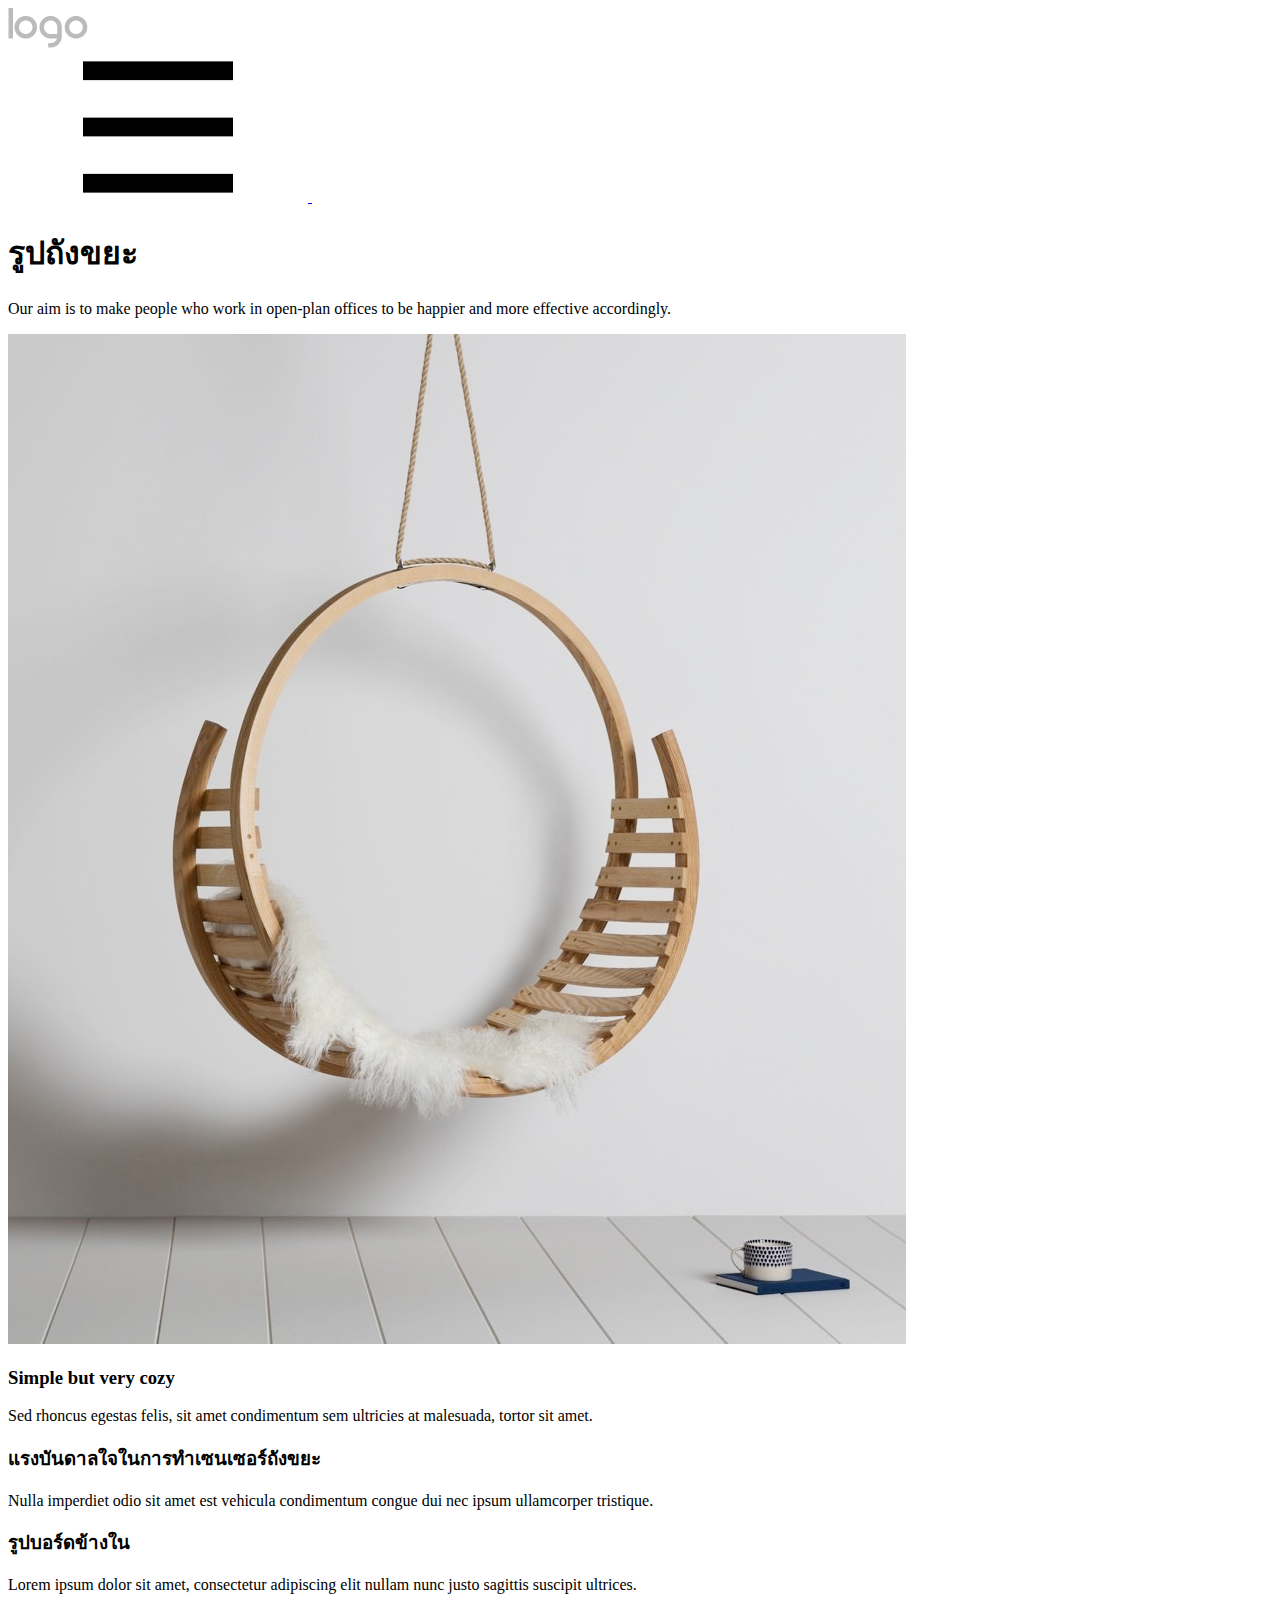
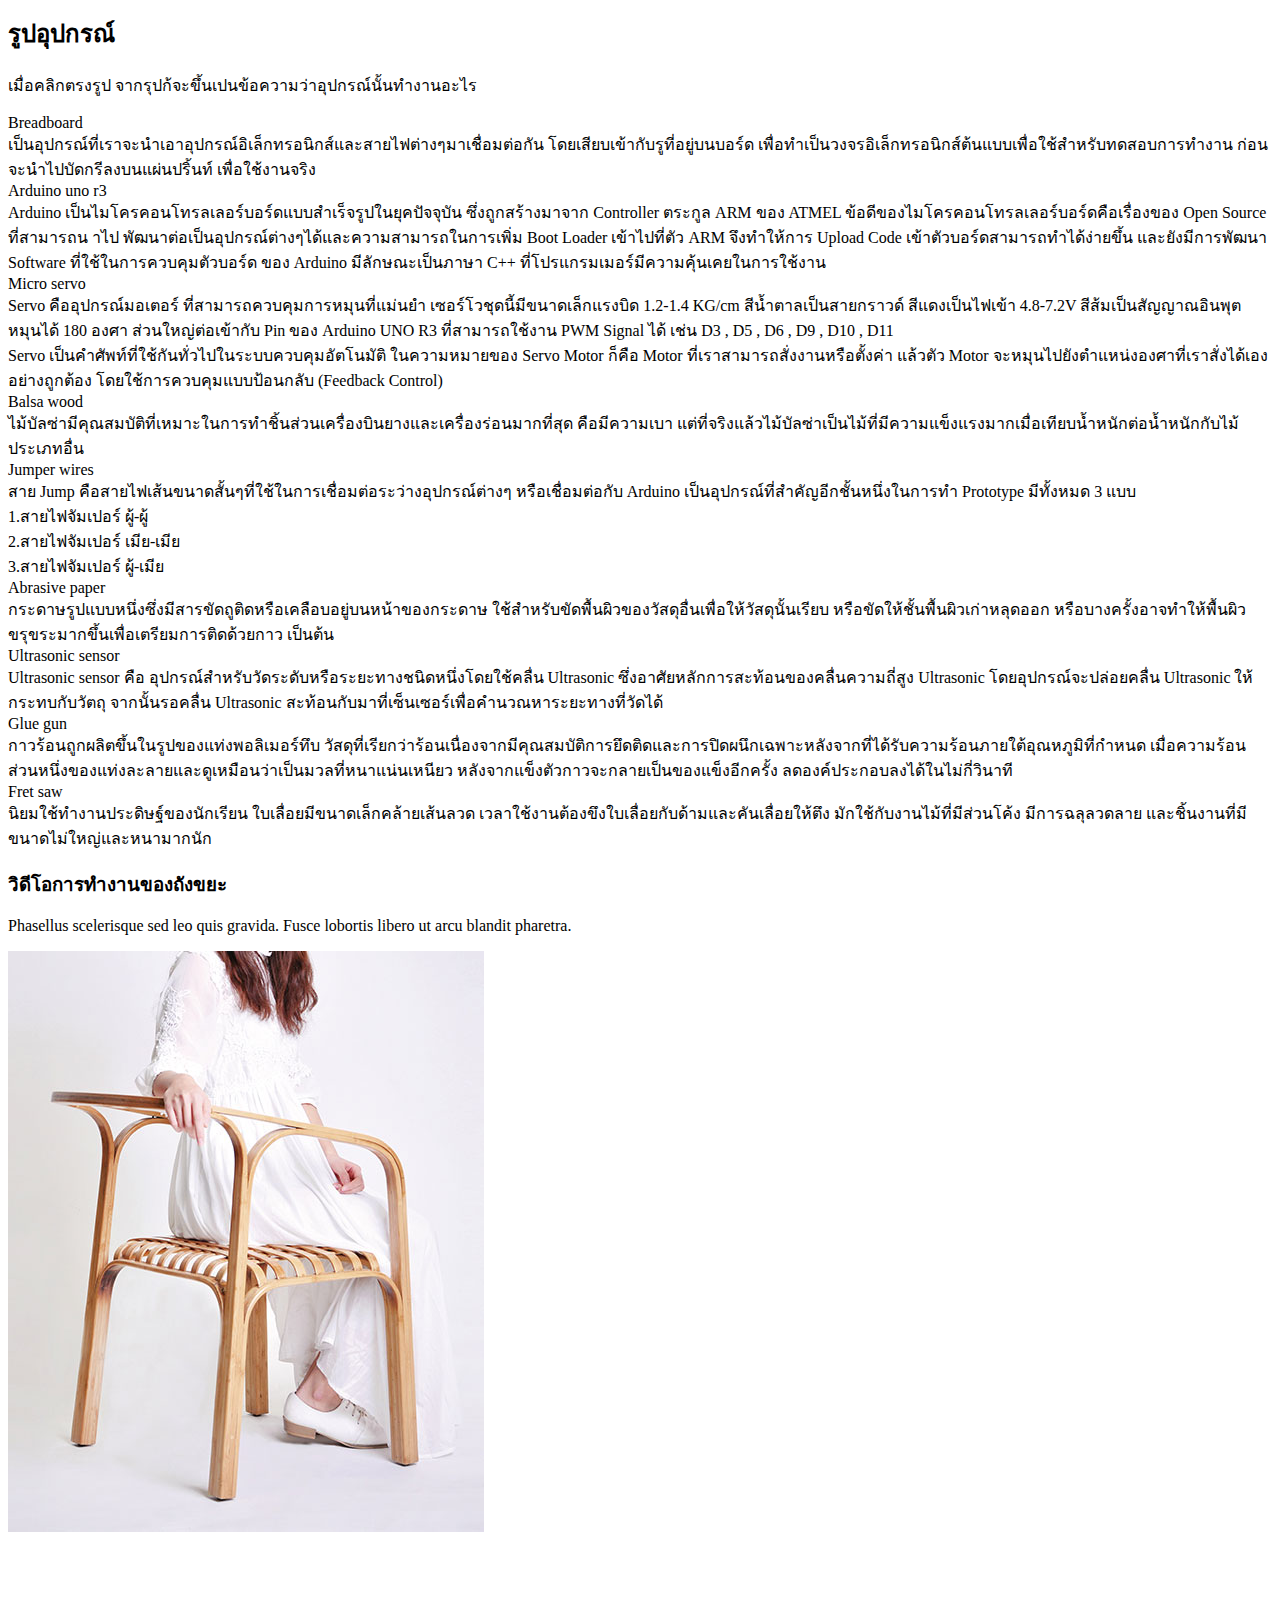
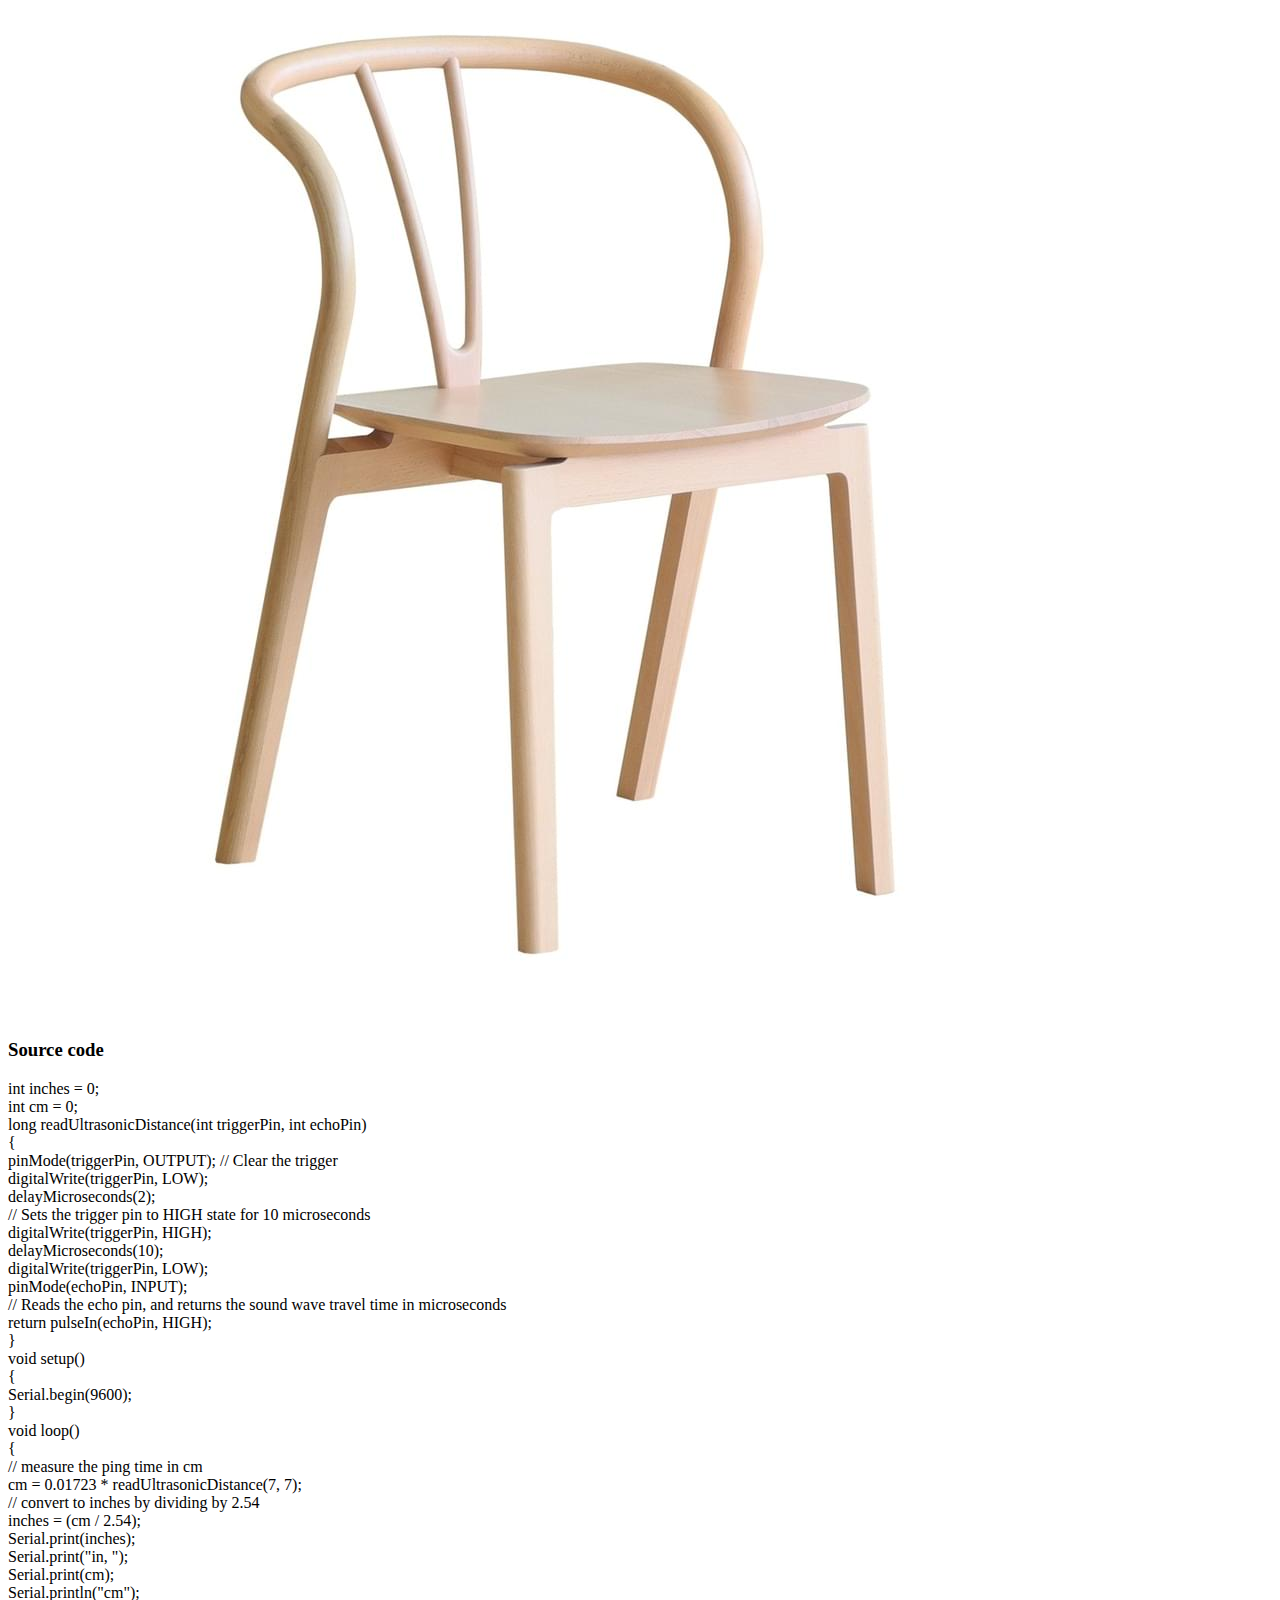
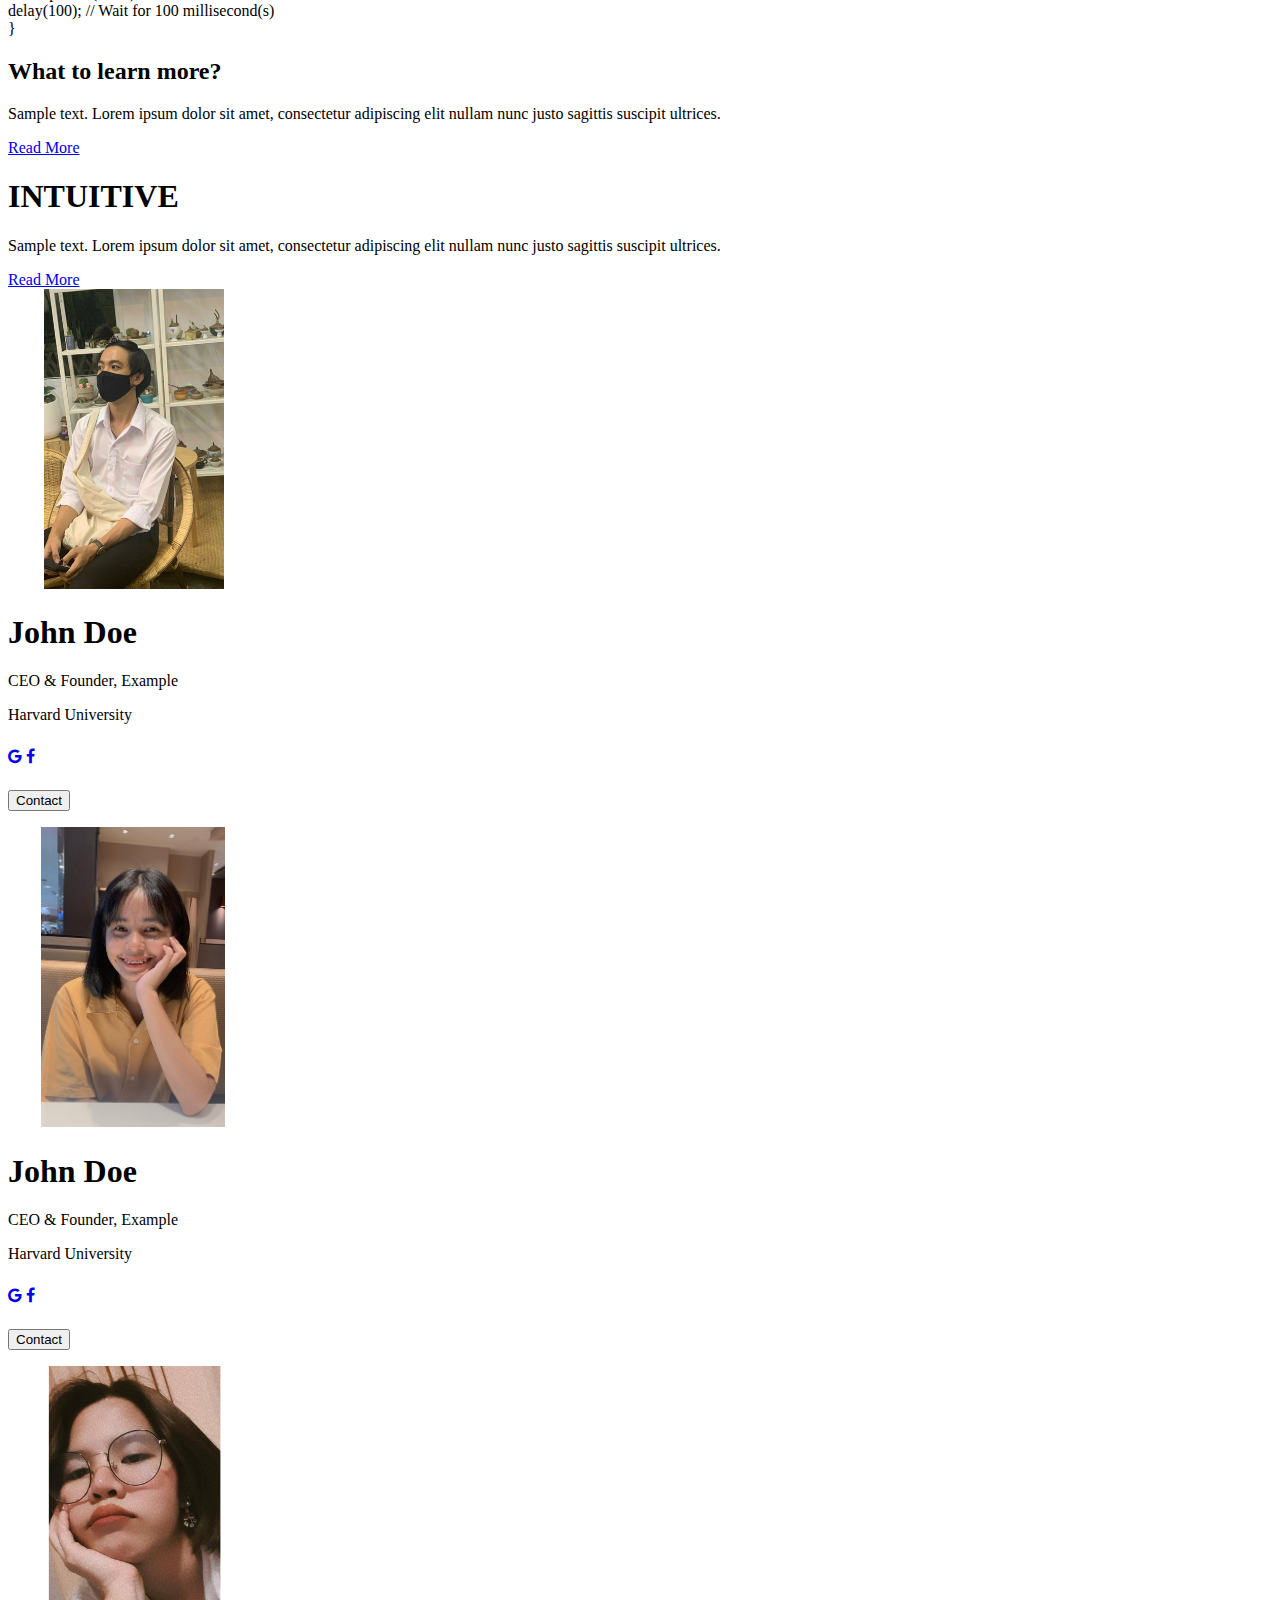
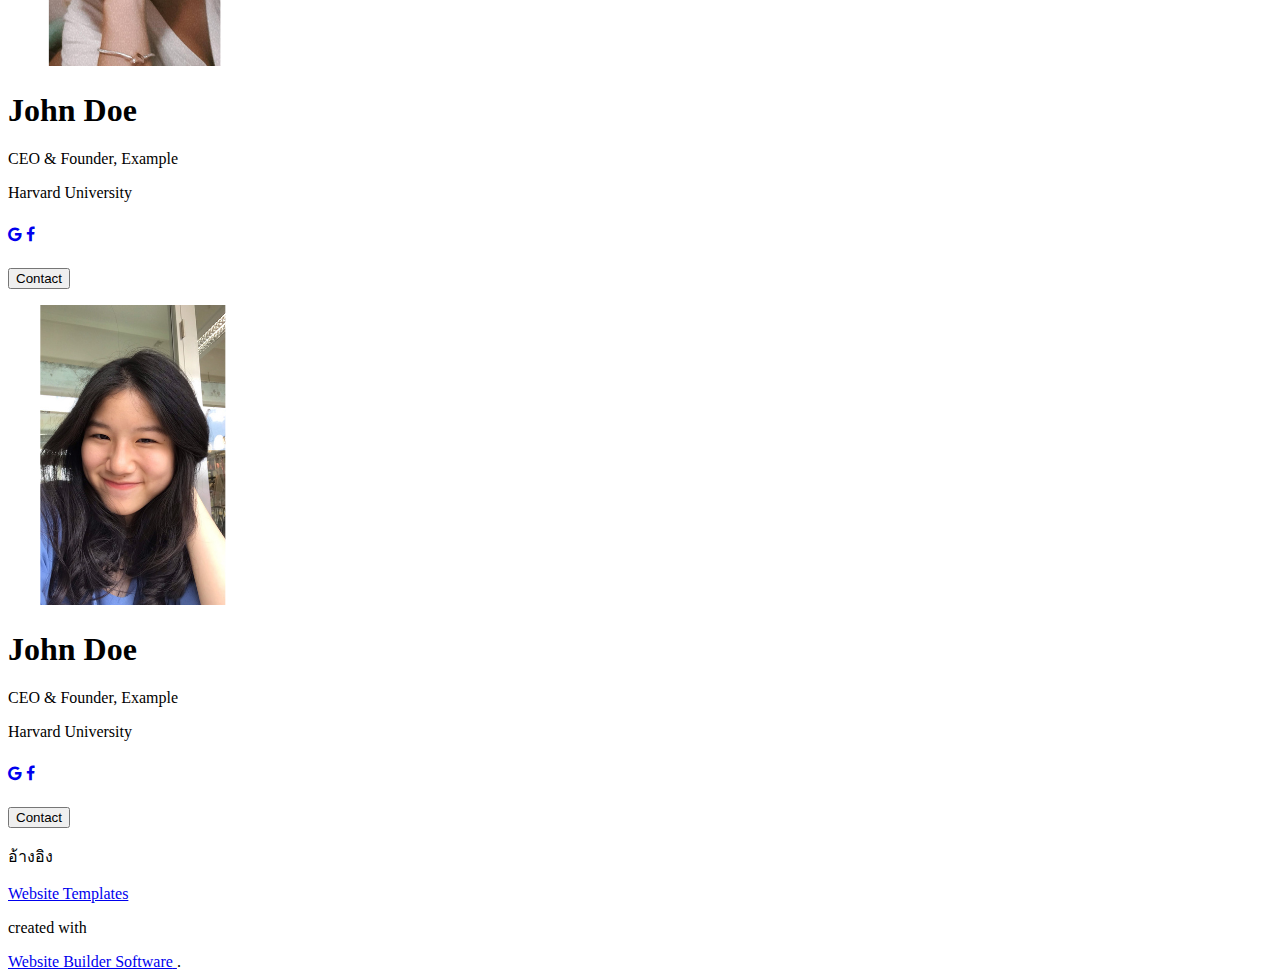
==== index.html @ b12b8761 "Add files via upload" ====
<!DOCTYPE html>
<html style="font-size: 16px;">
  <head>
    <meta name="viewport" content="width=device-width, initial-scale=1.0">
    <meta charset="utf-8">
    <meta name="keywords" content="Create a new concepts, Nature Collections, What to learn more?, INTUITIVE">
    <meta name="description" content="">
    <meta name="page_type" content="np-template-header-footer-from-plugin">
    <title>Home</title>
    <link rel="stylesheet" href="nicepage.css" media="screen">
<link rel="stylesheet" href="Home.css" media="screen">
    <meta name="generator" content="Nicepage 3.12.1, nicepage.com">
    <link id="u-theme-google-font" rel="stylesheet" href="https://fonts.googleapis.com/css?family=Roboto:100,100i,300,300i,400,400i,500,500i,700,700i,900,900i|Open+Sans:300,300i,400,400i,600,600i,700,700i,800,800i">
    <link id="u-page-google-font" rel="stylesheet" href="https://fonts.googleapis.com/css?family=Playfair+Display:400,400i,500,500i,600,600i,700,700i,800,800i,900,900i">
    <link rel="preconnect" href="https://fonts.gstatic.com">
    <link href="https://fonts.googleapis.com/css2?family=Itim&display=swap" rel="stylesheet">
    <link rel="stylesheet" href="https://cdnjs.cloudflare.com/ajax/libs/font-awesome/4.7.0/css/font-awesome.min.css">

  </head>
  <body class="u-body"><header class="u-clearfix u-header u-header" id="sec-471b"><div class="u-clearfix u-sheet u-valign-middle u-sheet-1">
        <a href="https://nicepage.com" class="u-image u-logo u-image-1">
          <img src="images/default-logo.png" class="u-logo-image u-logo-image-1">
        </a>
        <nav class="u-menu u-menu-dropdown u-offcanvas u-menu-1">
          <div class="menu-collapse" style="font-size: 1rem; letter-spacing: 0px;">
            <a class="u-button-style u-custom-left-right-menu-spacing u-custom-padding-bottom u-custom-top-bottom-menu-spacing u-nav-link u-text-active-palette-1-base u-text-hover-palette-2-base" href="#">
              <svg><use xmlns:xlink="http://www.w3.org/1999/xlink" xlink:href="#menu-hamburger"></use></svg>
              <svg version="1.1" xmlns="http://www.w3.org/2000/svg" xmlns:xlink="http://www.w3.org/1999/xlink"><defs><symbol id="menu-hamburger" viewBox="0 0 16 16" style="width: 16px; height: 16px;"><rect y="1" width="16" height="2"></rect><rect y="7" width="16" height="2"></rect><rect y="13" width="16" height="2"></rect>
</symbol>
</defs></svg>
            </a>
          </div>
          <div class="u-nav-container-collapse">
            <div class="u-black u-container-style u-inner-container-layout u-opacity u-opacity-95 u-sidenav">
              <div class="u-sidenav-overflow">
            </div>
            <div class="u-black u-menu-overlay u-opacity u-opacity-70"></div>
          </div>
        </nav>
      </div></header>
    <section class="u-clearfix u-image u-shading u-section-1" src="" id="carousel_7cb8">
      <div class="u-clearfix u-sheet u-sheet-1">
        <div class="u-align-left u-container-style u-expanded-width-xs u-group u-group-1">
          <div class="u-container-layout u-valign-middle-md u-valign-middle-sm u-container-layout-1">
            <h1 class="u-custom-font u-font-playfair-display u-text u-text-body-color u-title u-text-1">รูปถังขยะ</h1>
            <p class="u-large-text u-text u-text-black u-text-variant u-text-2">Our aim is to make people who work in open-plan offices to be happier and more effective accordingly. </p>
            <!--<a href="https://nicepage.com/c/table-website-templates" class="u-border-1 u-border-black u-btn u-button-style u-custom-color-1 u-btn-1">view collection</a>
            <a href="https://nicepage.com/k/university-website-templates" class="u-border-1 u-border-grey-dark-1 u-btn u-button-style u-btn-2">shop now</a>-->
          </div>
        </div>
      </div>
    </section>
    <section class="u-clearfix u-section-2" id="carousel_ff73">
      <div class="u-clearfix u-sheet u-sheet-1">
        <div class="u-clearfix u-expanded-width u-gutter-30 u-layout-wrap u-layout-wrap-1">
          <div class="u-gutter-0 u-layout">
            <div class="u-layout-row">
              <div class="u-size-40">
                <div class="u-layout-col">
                  <div class="u-container-style u-expand-resize u-layout-cell u-right-cell u-size-60 u-layout-cell-1">
                    <div class="u-container-layout">
                      <div class="u-custom-color-1 u-shape u-shape-rectangle u-shape-1"></div>
                      <img class="u-image u-image-1" src="images/7.jpg">
                      <div class="u-align-left u-container-style u-expanded-width-xs u-group u-white u-group-1">
                        <div class="u-container-layout u-valign-middle u-container-layout-2">
                          <h3 class="u-text u-text-1">Simple but very cozy</h3>
                          <p class="u-text u-text-2">Sed rhoncus egestas felis, sit amet condimentum sem ultricies at malesuada, tortor sit amet.</p>
                        </div>
                      </div>
                    </div>
                  </div>
                </div>
              </div>
              <div class="u-size-20">
                <div class="u-layout-col">
                  <div class="u-align-left u-container-style u-custom-color-1 u-layout-cell u-left-cell u-size-30 u-layout-cell-2">
                    <div class="u-container-layout u-valign-middle u-container-layout-3">
                      <h3 class="u-text u-text-3">แรงบันดาลใจในการทำเซนเซอร์ถังขยะ</h3>
                      <p class="u-text u-text-4">Nulla imperdiet odio sit amet est vehicula condimentum congue dui nec ipsum ullamcorper tristique.</p>
                    </div>
                  </div>
                  <div class="u-align-left u-container-style u-hidden-sm u-hidden-xs u-layout-cell u-left-cell u-size-30 u-layout-cell-3" src="">
                    <div class="u-container-layout u-container-layout-4"></div>
                  </div>
                </div>
              </div>
            </div>
          </div>
        </div>
      </div>
    </section>
    <section class="u-clearfix u-grey-5 u-section-3" id="carousel_7436">
      <div class="u-clearfix u-sheet u-sheet-1">
        <div class="u-clearfix u-expanded-width u-gutter-30 u-layout-wrap u-layout-wrap-1">
          <div class="u-layout">
            <div class="u-layout-row">
              <div class="u-container-style u-layout-cell u-left-cell u-size-15 u-size-30-md u-layout-cell-1">
                <div class="u-container-layout u-valign-middle u-container-layout-1">
                  <h3 class="u-text u-text-1">รูปบอร์ดข้างใน</h3>
                  <div class="u-border-6 u-border-custom-color-3 u-line u-line-horizontal u-line-1"></div>
                  <p class="u-text u-text-grey-75 u-text-2">Lorem ipsum dolor sit amet, consectetur adipiscing elit nullam nunc justo sagittis suscipit ultrices.</p>
                </div>
              </div>
              <div class="u-container-style u-image u-layout-cell u-size-15 u-size-30-md u-image-1">
                <div class="u-container-layout"></div>
              </div>
              <div class="u-container-style u-image u-layout-cell u-size-15 u-size-30-md u-image-2">
                <div class="u-container-layout"></div>
              </div>
              <div class="u-container-style u-image u-layout-cell u-right-cell u-size-15 u-size-30-md u-image-3">
                <div class="u-container-layout"></div>
              </div>
            </div>
          </div>
        </div>
      </div>
    </section>
    <section class="u-clearfix u-section-4" id="carousel_73ed">
      <div class="u-clearfix u-sheet u-sheet-1">
        <div class="u-align-center u-container-style u-expanded-width-sm u-expanded-width-xs u-group u-group-1">
          <div class="u-container-layout u-valign-middle u-container-layout-1">
            <h2 class="u-text u-text-palette-1-base u-text-1">รูปอุปกรณ์</h2>
            <p class="u-text u-text-2">เมื่อคลิกตรงรูป จากรุปก้จะขึ้นเปนข้อความว่าอุปกรณ์นั้นทำงานอะไร</p>
          </div>
        </div>
        <div class="u-clearfix u-expanded-width u-gutter-0 u-layout-wrap u-layout-wrap-1">
          <div class="u-gutter-0 u-layout">
            <div class="u-layout-col">
              <div class="u-size-30">
                <div class="u-layout-row">
                  <div class="u-container-style u-image u-layout-cell u-left-cell u-size-20 u-image-1">
                    <div class="u-container-layout"></div>
                    <div class="overlay">
                      <div class="text">Breadboard</div>
                      <div class="text2">เป็นอุปกรณ์ที่เราจะนำเอาอุปกรณ์อิเล็กทรอนิกส์และสายไฟต่างๆมาเชื่อมต่อกัน โดยเสียบเข้ากับรูที่อยู่บนบอร์ด เพื่อทำเป็นวงจรอิเล็กทรอนิกส์ต้นแบบเพื่อใช้สำหรับทดสอบการทำงาน ก่อนจะนำไปบัดกรีลงบนแผ่นปริ้นท์ เพื่อใช้งานจริง</div>
                      </div>
                  </div>
                  <div class="u-container-style u-image u-layout-cell u-size-20 u-image-2">
                    <div class="u-container-layout"></div>
                    <div class="overlay">
                      <div class="text">Arduino uno r3</div>
                      <div class="text2">Arduino เป็นไมโครคอนโทรลเลอร์บอร์ดแบบสำเร็จรูปในยุคปัจจุบัน ซึ่งถูกสร้างมาจาก Controller ตระกูล ARM ของ ATMEL ข้อดีของไมโครคอนโทรลเลอร์บอร์ดคือเรื่องของ Open Source ที่สามารถน าไป
                        พัฒนาต่อเป็นอุปกรณ์ต่างๆได้และความสามารถในการเพิ่ม Boot Loader เข้าไปที่ตัว ARM จึงทำให้การ
                        Upload Code เข้าตัวบอร์ดสามารถทำได้ง่ายขึ้น และยังมีการพัฒนา Software ที่ใช้ในการควบคุมตัวบอร์ด
                        ของ Arduino มีลักษณะเป็นภาษา C++ ที่โปรแกรมเมอร์มีความคุ้นเคยในการใช้งาน</div>
                      </div>
                  </div>
                  <div class="u-container-style u-image u-layout-cell u-right-cell u-size-20 u-image-3">
                    <div class="u-container-layout"></div>
                    <div class="overlay">
                      <div class="text">Micro servo</div>
                      <div class="text2">Servo คืออุปกรณ์มอเตอร์ ที่สามารถควบคุมการหมุนที่แม่นยำ เซอร์โวชุดนี้มีขนาดเล็กแรงบิด 1.2-1.4 KG/cm สีน้ำตาลเป็นสายกราวด์ สีแดงเป็นไฟเข้า 4.8-7.2V สีส้มเป็นสัญญาณอินพุต หมุนได้ 180 องศา ส่วนใหญ่ต่อเข้ากับ Pin ของ Arduino UNO R3 ที่สามารถใช้งาน PWM Signal ได้ เช่น D3 , D5 , D6 , D9 , D10 , D11
                      <br>  Servo เป็นคำศัพท์ที่ใช้กันทั่วไปในระบบควบคุมอัตโนมัติ ในความหมายของ Servo Motor ก็คือ Motor ที่เราสามารถสั่งงานหรือตั้งค่า แล้วตัว Motor จะหมุนไปยังตำแหน่งองศาที่เราสั่งได้เองอย่างถูกต้อง โดยใช้การควบคุมแบบป้อนกลับ (Feedback Control)</div>
                      </div>
                  </div>
                  <div class="u-container-style u-image u-layout-cell u-right-cell u-size-20 u-image-7">
                    <div class="u-container-layout"></div>
                    <div class="overlay">
                      <div class="text">Balsa wood</div>
                      <div class="text2">ไม้บัลซ่ามีคุณสมบัติที่เหมาะในการทำชิ้นส่วนเครื่องบินยางและเครื่องร่อนมากที่สุด คือมีความเบา แต่ที่จริงแล้วไม้บัลซ่าเป็นไม้ที่มีความแข็งแรงมากเมื่อเทียบน้ำหนักต่อน้ำหนักกับไม้ประเภทอื่น </div>
                      </div>
                  </div>
                  <div class="u-container-style u-image u-layout-cell u-right-cell u-size-20 u-image-8">
                    <div class="u-container-layout"></div>
                    <div class="overlay">
                      <div class="text">Jumper wires</div>
                      <div class="text2">สาย Jump คือสายไฟเส้นขนาดสั้นๆที่ใช้ในการเชื่อมต่อระว่างอุปกรณ์ต่างๆ หรือเชื่อมต่อกับ Arduino เป็นอุปกรณ์ที่สำคัญอีกชั้นหนึ่งในการทำ Prototype 
                        มีทั้งหมด 3 แบบ<br>
                        1.สายไฟจัมเปอร์ ผู้-ผู้<br>
                        2.สายไฟจัมเปอร์ เมีย-เมีย<br>
                        3.สายไฟจัมเปอร์ ผู้-เมีย
                      </div>
                      </div>
                  </div>
                  <div class="u-container-style u-image u-layout-cell u-right-cell u-size-20 u-image-9">
                    <div class="u-container-layout"></div>
                    <div class="overlay">
                      <div class="text">Abrasive paper</div>
                      <div class="text2">กระดาษรูปแบบหนึ่งซึ่งมีสารขัดถูติดหรือเคลือบอยู่บนหน้าของกระดาษ ใช้สำหรับขัดพื้นผิวของวัสดุอื่นเพื่อให้วัสดุนั้นเรียบ หรือขัดให้ชั้นพื้นผิวเก่าหลุดออก หรือบางครั้งอาจทำให้พื้นผิวขรุขระมากขึ้นเพื่อเตรียมการติดด้วยกาว เป็นต้น</div>
                      </div>
                  </div>
                </div>
              </div>
              <div class="u-size-30">
                <div class="u-layout-row">
                  <div class="u-container-style u-image u-layout-cell u-left-cell u-size-20 u-image-4">
                    <div class="u-container-layout"></div>
                    <div class="overlay">
                      <div class="text">Ultrasonic sensor</div>
                      <div class="text2">Ultrasonic sensor คือ อุปกรณ์สำหรับวัดระดับหรือระยะทางชนิดหนึ่งโดยใช้คลื่น Ultrasonic ซึ่งอาศัยหลักการสะท้อนของคลื่นความถี่สูง Ultrasonic โดยอุปกรณ์จะปล่อยคลื่น Ultrasonic ให้กระทบกับวัตถุ จากนั้นรอคลื่น Ultrasonic สะท้อนกับมาที่เซ็นเซอร์เพื่อคำนวณหาระยะทางที่วัดได้</div>
                      </div>
                  </div>
                  <div class="u-container-style u-image u-layout-cell u-size-20 u-image-5">
                    <div class="u-container-layout"></div>
                    <div class="overlay">
                      <div class="text">Glue gun</div>
                      <div class="text2">กาวร้อนถูกผลิตขึ้นในรูปของแท่งพอลิเมอร์ทึบ วัสดุที่เรียกว่าร้อนเนื่องจากมีคุณสมบัติการยึดติดและการปิดผนึกเฉพาะหลังจากที่ได้รับความร้อนภายใต้อุณหภูมิที่กำหนด เมื่อความร้อนส่วนหนึ่งของแท่งละลายและดูเหมือนว่าเป็นมวลที่หนาแน่นเหนียว หลังจากแข็งตัวกาวจะกลายเป็นของแข็งอีกครั้ง ลดองค์ประกอบลงได้ในไม่กี่วินาที</div>
                      </div>
                  </div>
                  <div class="u-container-style u-image u-layout-cell u-right-cell u-size-20 u-image-6">
                    <div class="u-container-layout"></div>
                    <div class="overlay">
                      <div class="text">Fret saw</div>
                      <div class="text2">นิยมใช้ทำงานประดิษฐ์ของนักเรียน ใบเลื่อยมีขนาดเล็กคล้ายเส้นลวด เวลาใช้งานต้องขึงใบเลื่อยกับด้ามและคันเลื่อยให้ตึง มักใช้กับงานไม้ที่มีส่วนโค้ง มีการฉลุลวดลาย และชิ้นงานที่มีขนาดไม่ใหญ่และหนามากนัก</div>
                      </div>
                  </div>
                </div>
              </div>
            </div>
          </div>
        </div>
      </div>
    </section>
    <section class="u-clearfix u-section-5" id="carousel_6e26">
      <div class="u-clearfix u-sheet u-sheet-1">
        <div class="u-clearfix u-expanded-width u-layout-wrap u-layout-wrap-1">
          <div class="u-gutter-0 u-layout">
            <div class="u-layout-row">
              <div class="u-align-left u-container-style u-layout-cell u-right-cell u-size-23 u-layout-cell-1">
                <div class="u-container-layout u-valign-middle-lg u-valign-middle-md u-valign-middle-xl u-valign-top-sm u-valign-top-xs u-container-layout-1">
                  <h3 class="u-text u-text-1">วิดีโอการทำงานของถังขยะ</h3>
                  <p class="u-text u-text-2">Phasellus scelerisque sed leo quis gravida. Fusce lobortis libero ut arcu blandit pharetra.</p>
                </div>
              </div>
              <div class="u-container-style u-layout-cell u-left-cell u-size-37 u-layout-cell-2">
                <div class="u-container-layout">
                  <div class="u-custom-color-1 u-shape u-shape-rectangle u-shape-1"></div>
                  <img src="images/r079d113.jpg" alt="" class="u-align-left u-image u-image-default u-image-1">
                  <img src="images/1008157_1.jpg" alt="" class="u-align-left u-image u-image-default u-image-2">
                </div>
              </div>
            </div>
          </div>
        </div>
      </div>
    </section>
    <section class="u-border-no-bottom u-border-no-left u-border-no-right u-border-no-top u-clearfix u-custom-color-2 u-section-8" id="carousel_06be">
      <div class="u-clearfix u-sheet u-sheet-1">
        <div class="u-clearfix u-expanded-width u-gutter-30 u-layout-wrap u-layout-wrap-1">
          <div class="u-gutter-0 u-layout">
            <div class="u-layout-row">
              <div class="u-size-30 u-size-60-md">
                <div class="u-layout-col">
                  <div class="u-size-30">
                    <div class="u-layout-row">
                      <div class="u-container-style u-layout-cell u-left-cell u-size-30 u-layout-cell-1">
                        <div class="u-container-layout u-valign-middle u-container-layout-1">
                          <h3 class="u-text u-text-1">Source code</h3>
                          <div class="u-border-6 u-border-palette-1-base u-line u-line-horizontal u-line-1"></div>
                          <div class="myBox">
                            int inches = 0;<br>
                            int cm = 0;<br>
                            long readUltrasonicDistance(int triggerPin, int echoPin)<br>
                            {<br>
                              pinMode(triggerPin, OUTPUT);  // Clear the trigger<br>
                              digitalWrite(triggerPin, LOW);<br>
                              delayMicroseconds(2);<br>
                              // Sets the trigger pin to HIGH state for 10 microseconds<br>
                              digitalWrite(triggerPin, HIGH);<br>
                              delayMicroseconds(10);<br>
                              digitalWrite(triggerPin, LOW);<br>
                              pinMode(echoPin, INPUT);<br>
                              // Reads the echo pin, and returns the sound wave travel time in microseconds<br>
                              return pulseIn(echoPin, HIGH);<br>
                            }<br>

                            void setup()<br>
                            {<br>
                              Serial.begin(9600);<br>

                            }<br>

                            void loop()<br>
                            {<br>
                              // measure the ping time in cm<br>
                              cm = 0.01723 * readUltrasonicDistance(7, 7);<br>
                              // convert to inches by dividing by 2.54<br>
                              inches = (cm / 2.54);<br>
                              Serial.print(inches);<br>
                              Serial.print("in, ");<br>
                              Serial.print(cm);<br>
                              Serial.println("cm");<br>
                              delay(100); // Wait for 100 millisecond(s)<br>
                            }<br>
                          </div>
                        </div>
                      </div>
                      <!-- <div class="u-container-style u-image u-layout-cell u-size-30 u-image-1">
                        <div class="u-container-layout"></div>
                      </div> -->
                    </div>
                  </div>
                  <!-- <div class="u-size-30">
                    <div class="u-layout-row">
                      <div class="u-container-style u-image u-layout-cell u-left-cell u-size-30 u-image-2">
                        <div class="u-container-layout"></div>
                      </div>
                      <div class="u-container-style u-image u-layout-cell u-size-30 u-image-3">
                        <div class="u-container-layout"></div>
                      </div>
                    </div>
                  </div> -->
                </div>
              </div>
              <div class="u-size-30 u-size-60-md">
                <div class="u-layout-col">
                  <div class="u-container-style u-image  u-size-60 u-image-4">
                    <div class="u-container-layout"></div>
                  </div>
                </div>
              </div>
            </div>
          </div>
        </div>
      </div>
    </section>
    <section class="u-black u-clearfix u-section-9" id="carousel_b5cb">
      <div class="u-clearfix u-sheet u-sheet-1">
        <div class="u-align-center u-container-style u-group u-group-1">
          <div class="u-container-layout u-valign-middle u-container-layout-1">
            <h2 class="u-text u-text-1">What to learn more?</h2>
            <p class="u-text u-text-2">Sample text. Lorem ipsum dolor sit amet, consectetur adipiscing elit nullam nunc justo sagittis suscipit ultrices.</p>
            <a href="https://nicepage.com/css-templates" class="u-btn u-button-style u-btn-1">Read More</a>
          </div>
        </div>
      </div>
    </section>
    <section class="u-align-center u-clearfix u-image u-shading u-section-10" src="" data-image-width="256" data-image-height="256" id="sec-abc3">
      <div class="u-clearfix u-sheet u-valign-middle u-sheet-1">
        <h1 class="u-text u-title u-text-1">INTUITIVE</h1>
        <p class="u-large-text u-text u-text-variant u-text-2">Sample text. Lorem ipsum dolor sit amet, consectetur adipiscing elit nullam nunc justo sagittis suscipit ultrices.</p>
        <a href="#" class="u-btn u-button-style u-palette-2-base u-btn-1">Read More</a>
      </div>
    </section>
    <section class="u-clearfix u-section-11" id="sec-29c1">
      <div class="u-clearfix u-sheet u-sheet-1">
        <div class="u-clearfix u-expanded-width u-layout-wrap u-layout-wrap-1">
          <div class="u-layout">
            <div class="u-layout-row">
              <!-- <div class="u-container-style u-image u-layout-cell u-size-30 u-image-1" data-image-width="400" data-image-height="265">
                <div class="u-container-layout u-container-layout-1"></div>
              </div> -->
              <div class="card">
                <img src="images/phu.png" alt="John" style="width:250px; height: 300px;">
                <h1>John Doe</h1>
                <p class="title">CEO & Founder, Example</p>
                <p>Harvard University</p>
                <div style="margin: 24px 0;">
                  <a href="#"><i class="fa fa-google"></i></a> 
                  <a href="#"><i class="fa fa-facebook"></i></a> 
                </div>
                <p><button>Contact</button></p>
              </div>
              <div class="card">
                <img src="images/pang.png" alt="John" style="width:250px; height: 300px;">
                <h1>John Doe</h1>
                <p class="title">CEO & Founder, Example</p>
                <p>Harvard University</p>
                <div style="margin: 24px 0;">
                  <a href="#"><i class="fa fa-google"></i></a> 
                  <a href="#"><i class="fa fa-facebook"></i></a> 
                </div>
                <p><button>Contact</button></p>
              </div>
              <div class="card">
                <img src="images/preaw.png" alt="John" style="width:250px; height: 300px;">
                <h1>John Doe</h1>
                <p class="title">CEO & Founder, Example</p>
                <p>Harvard University</p>
                <div style="margin: 24px 0;">
                  <a href="#"><i class="fa fa-google"></i></a> 
                  <a href="#"><i class="fa fa-facebook"></i></a> 
                </div>
                <p><button>Contact</button></p>
              </div>
              <div class="card">
                <img src="images/tax.png" alt="John" style="width:250px; height: 300px;">
                <h1>John Doe</h1>
                <p class="title">CEO & Founder, Example</p>
                <p>Harvard University</p>
                <div style="margin: 24px 0;">
                  <a href="#"><i class="fa fa fa-google"></i></a> 
                  <a href="#"><i class="fa fa-facebook"></i></a> 
                </div>
                <p><button>Contact</button></p>
              </div>
              <!-- <div class="u-align-center u-container-style u-layout-cell u-size-30 u-layout-cell-2">
                <div class="u-container-layout u-valign-middle u-container-layout-2">
                  <h2 class="u-text u-text-default u-text-1">สมาชิกกลุ่ม</h2>
                  <p class="u-text u-text-default u-text-2">Sample text. Click to select the text box. Click again or double click to start editing the text.</p>
                </div>
              </div> -->
            </div>
          </div>
        </div>
      </div>
    </section>
    
    
    <footer class="u-align-center u-clearfix u-footer u-grey-80 u-footer" id="sec-8296"><div class="u-clearfix u-sheet u-sheet-1">
        <p class="u-small-text u-text u-text-variant u-text-1">อ้างอิง</p>
      </div></footer>
    <section class="u-backlink u-clearfix u-grey-80">
      <a class="u-link" href="https://nicepage.com/website-templates" target="_blank">
        <span>Website Templates</span>
      </a>
      <p class="u-text">
        <span>created with</span>
      </p>
      <a class="u-link" href="https://nicepage.com/" target="_blank">
        <span>Website Builder Software</span>
      </a>. 
    </section>
  </body>
</html>
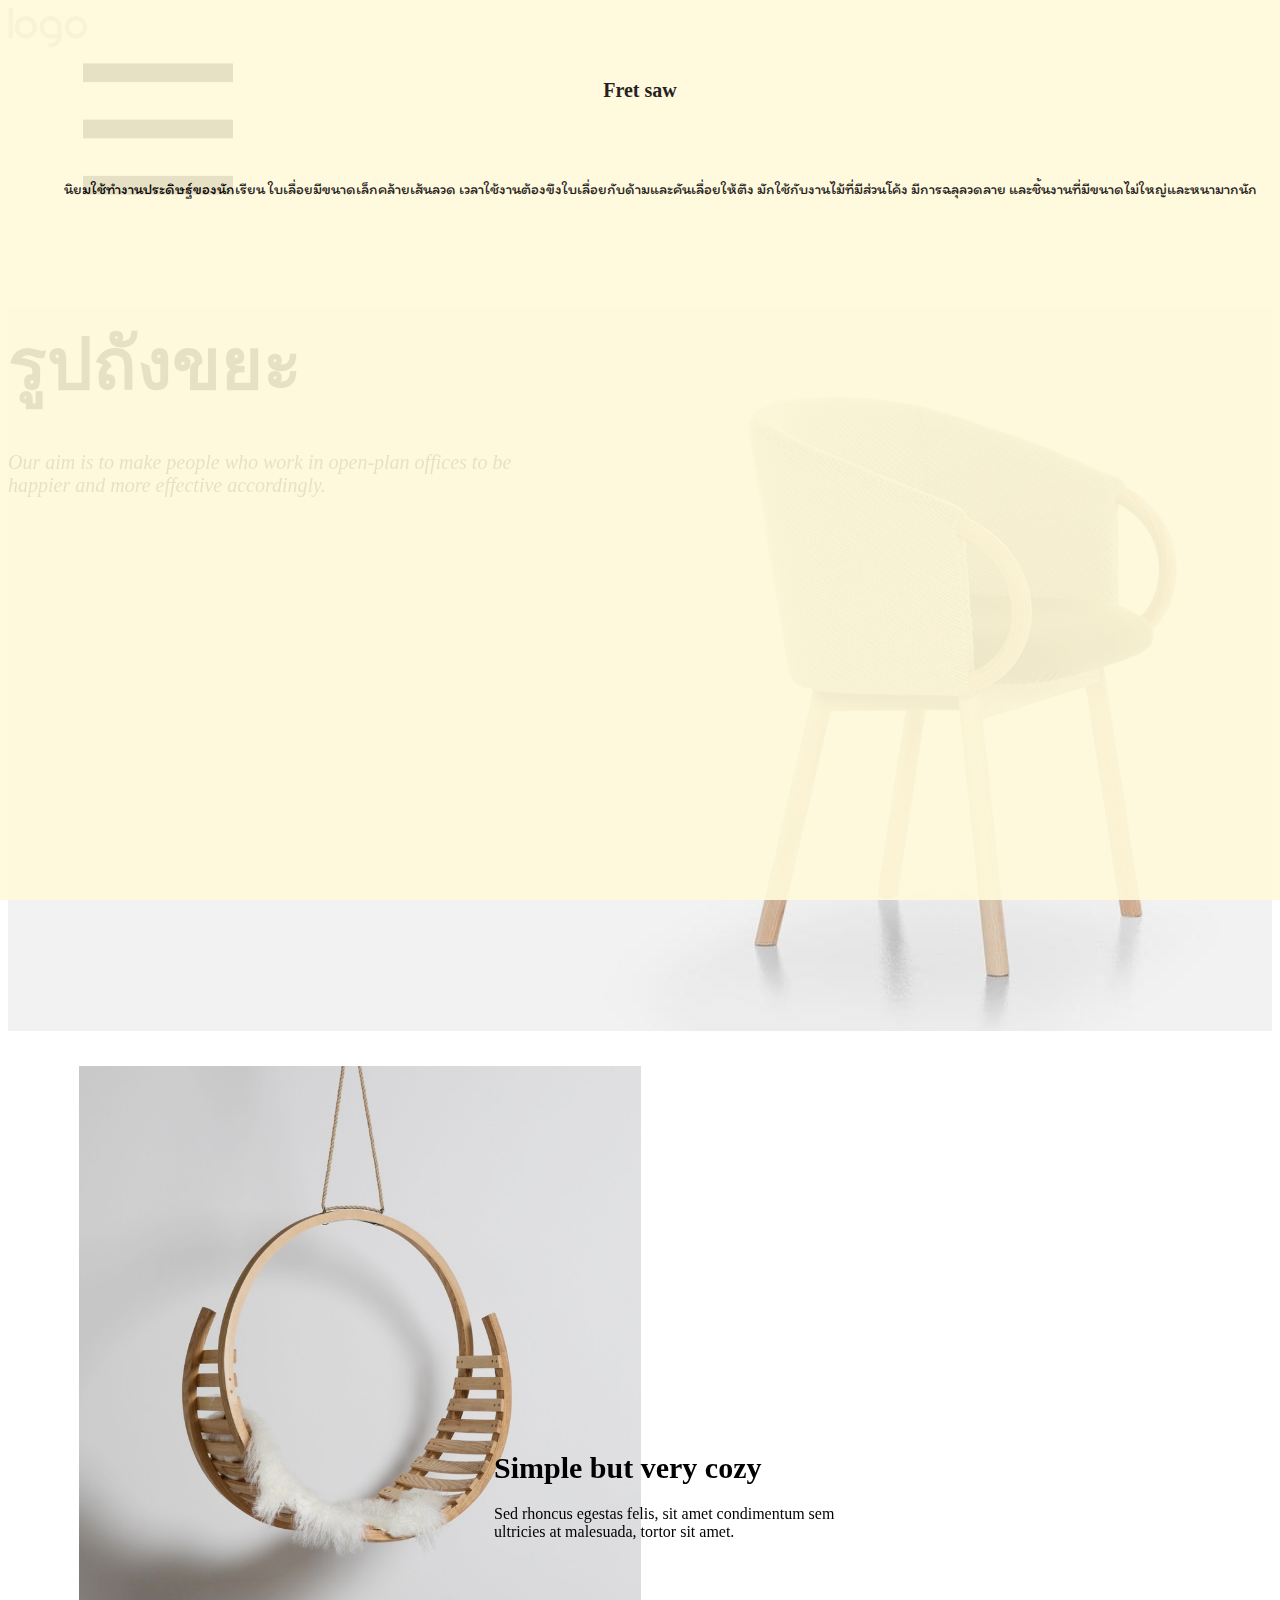
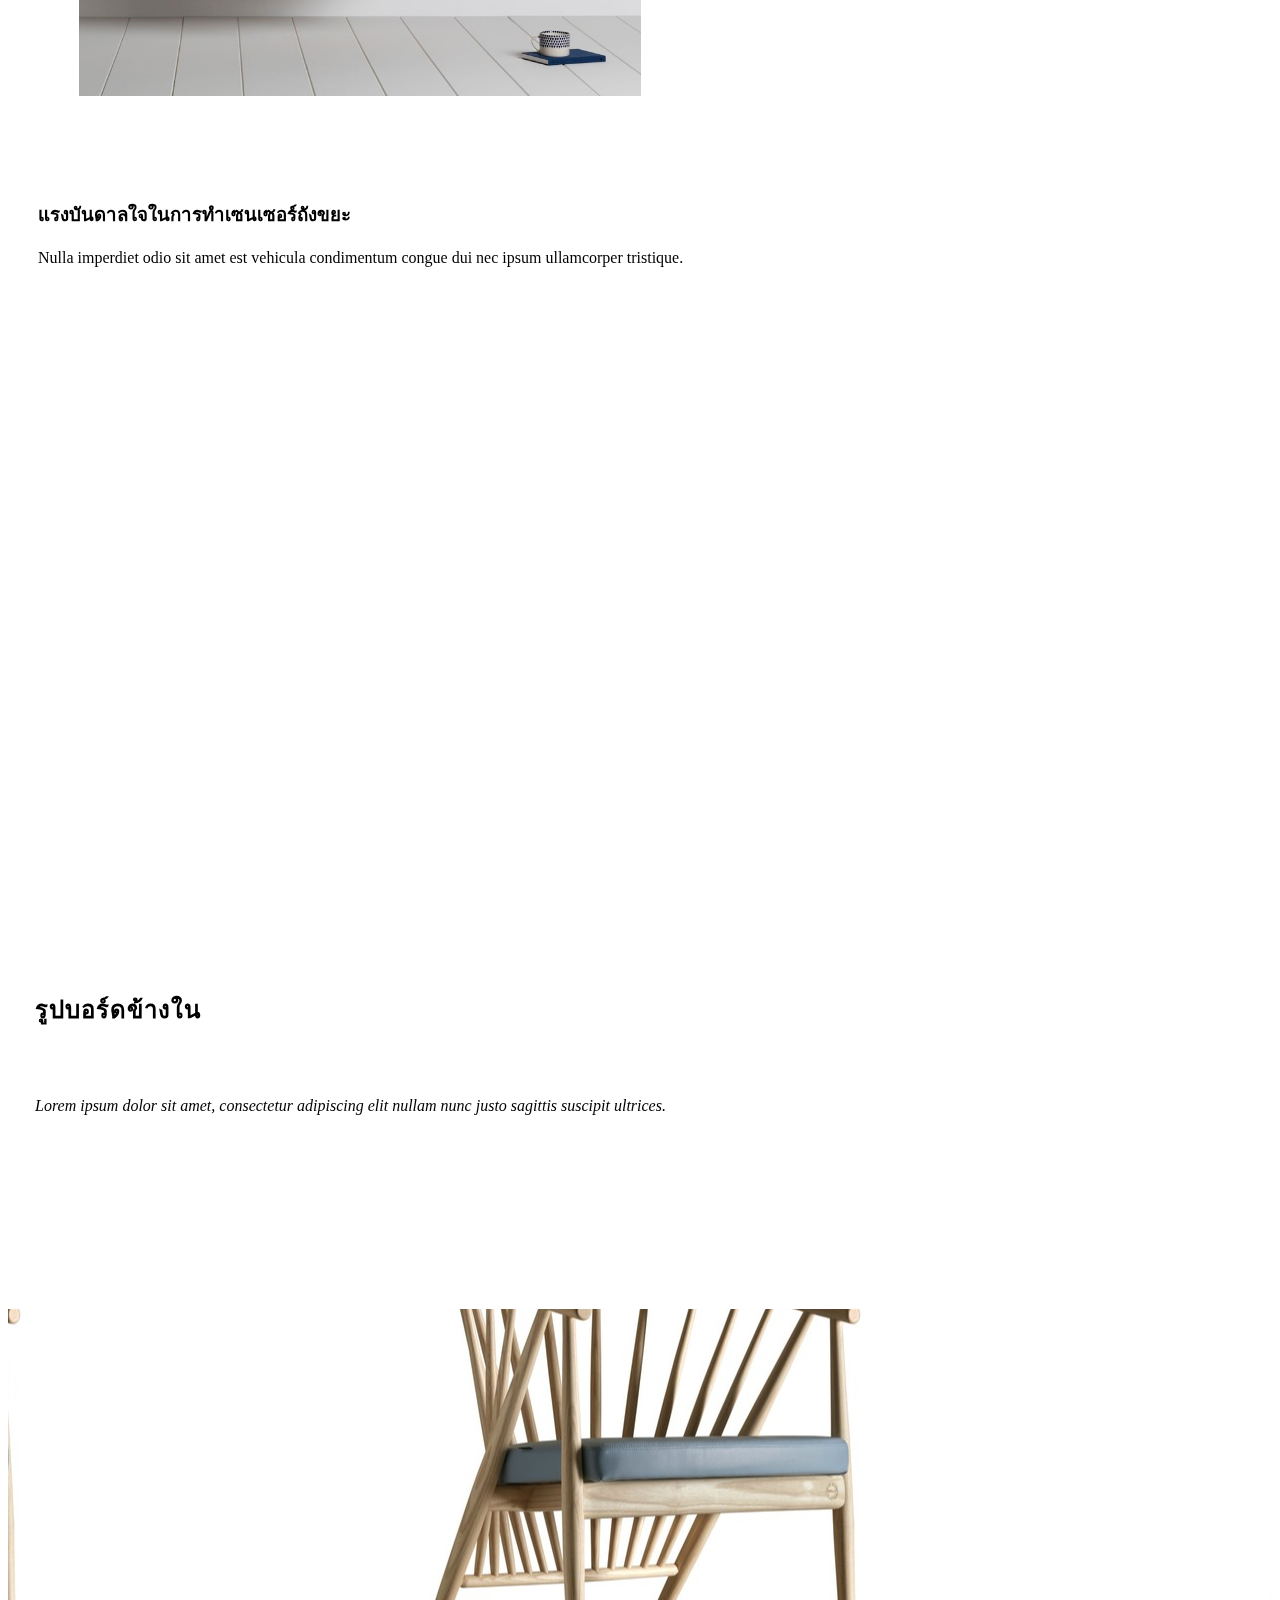
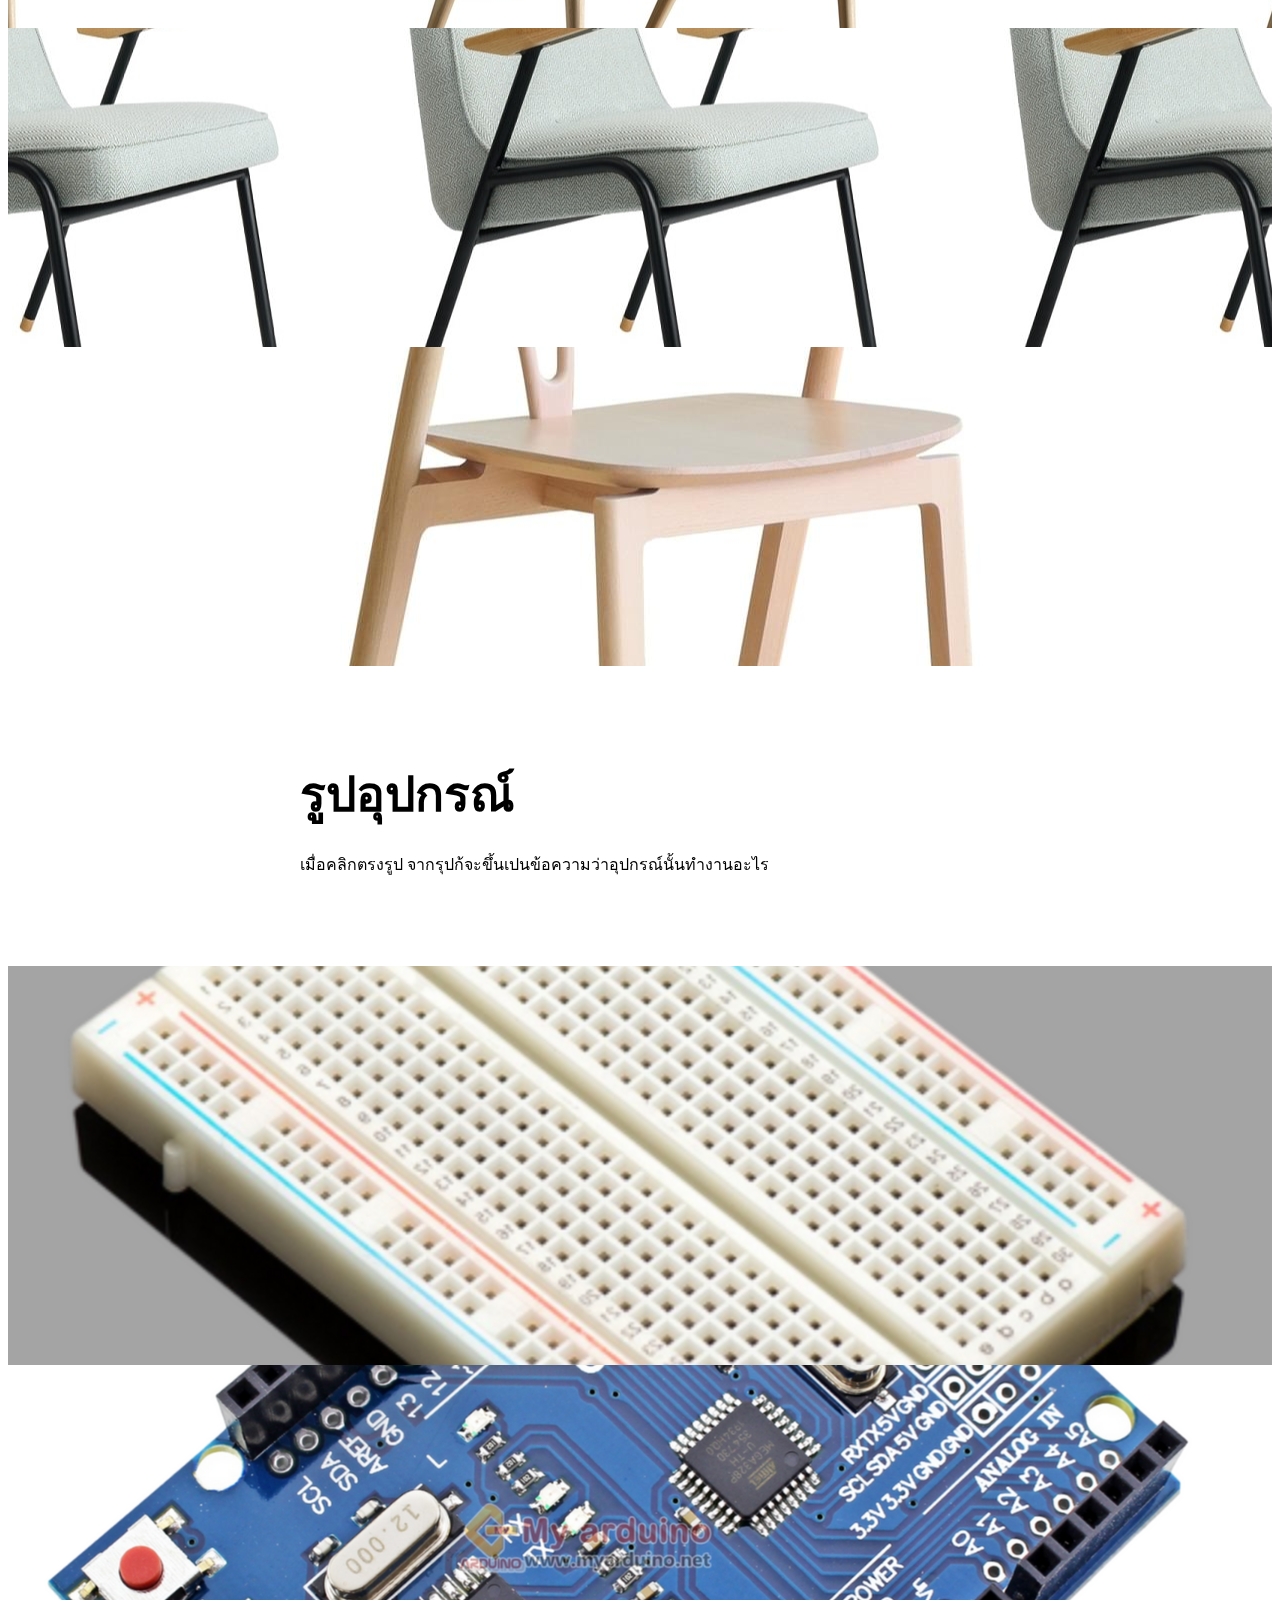
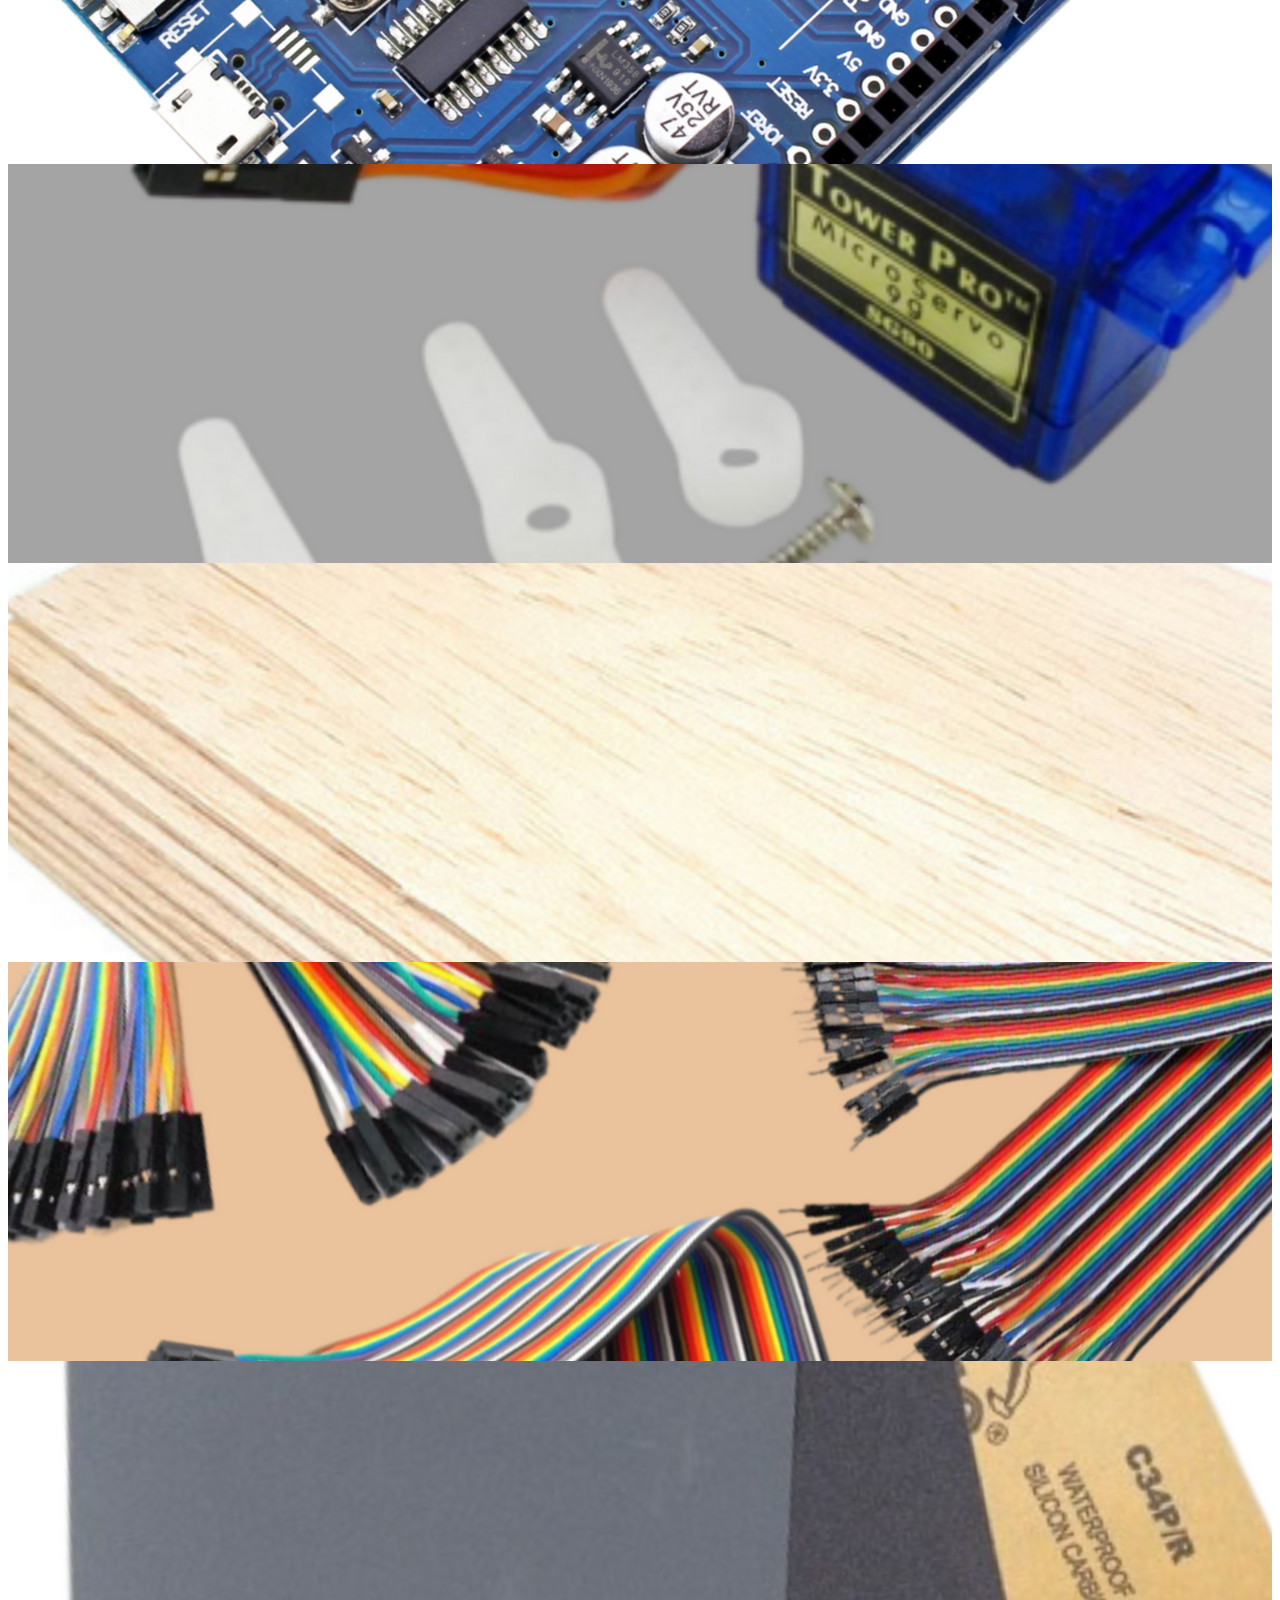
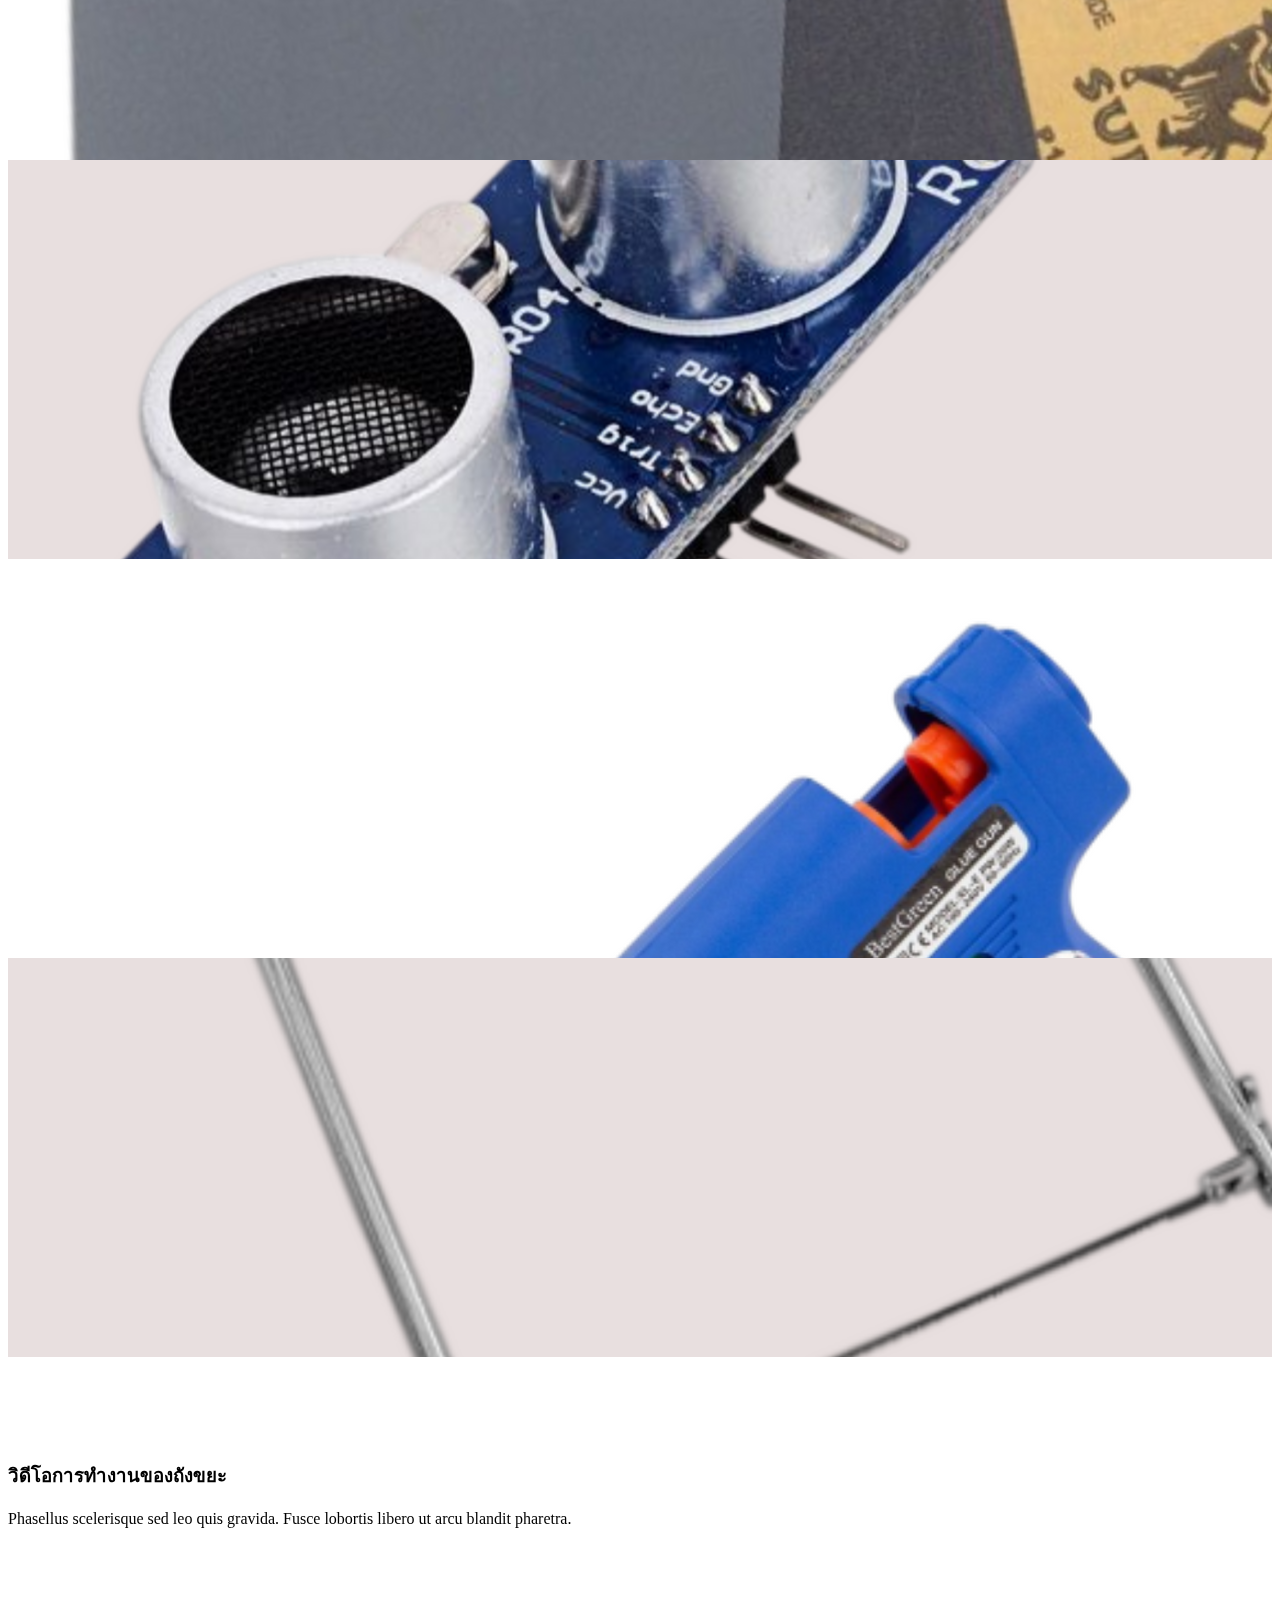
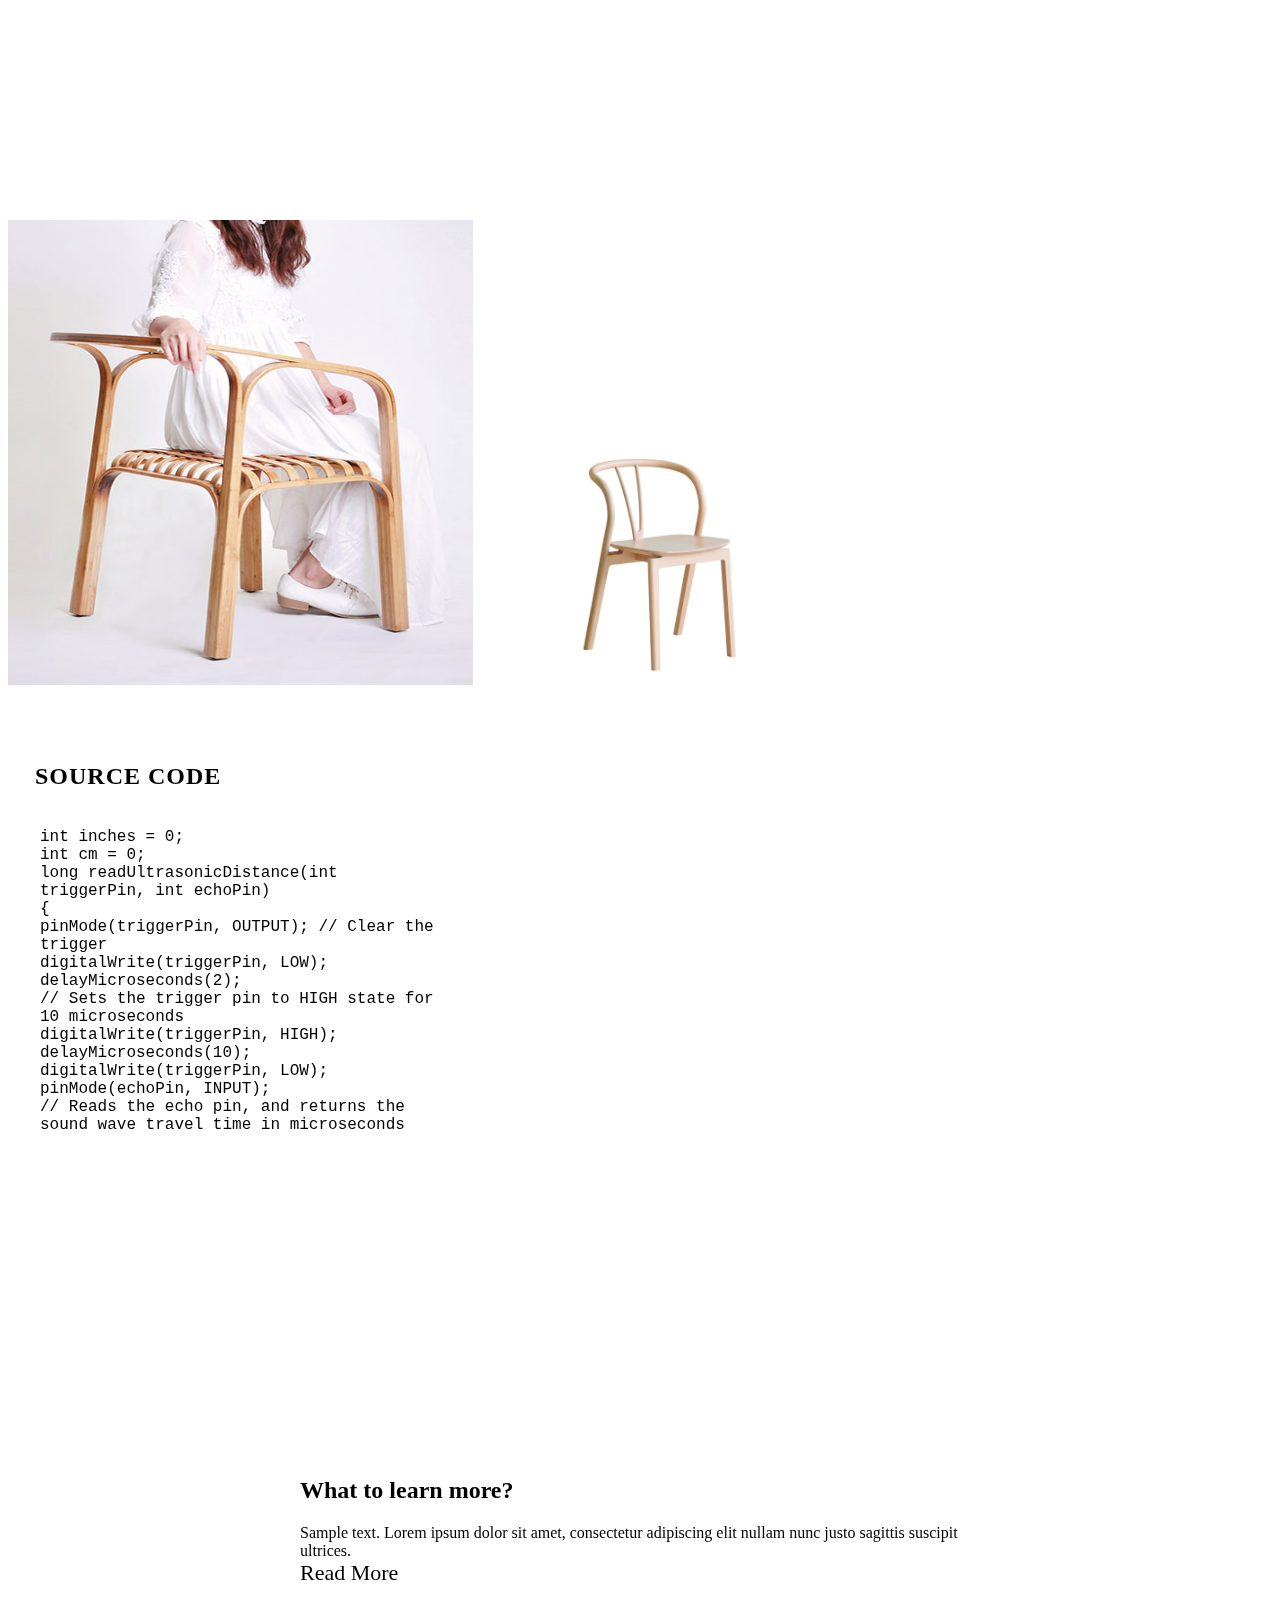
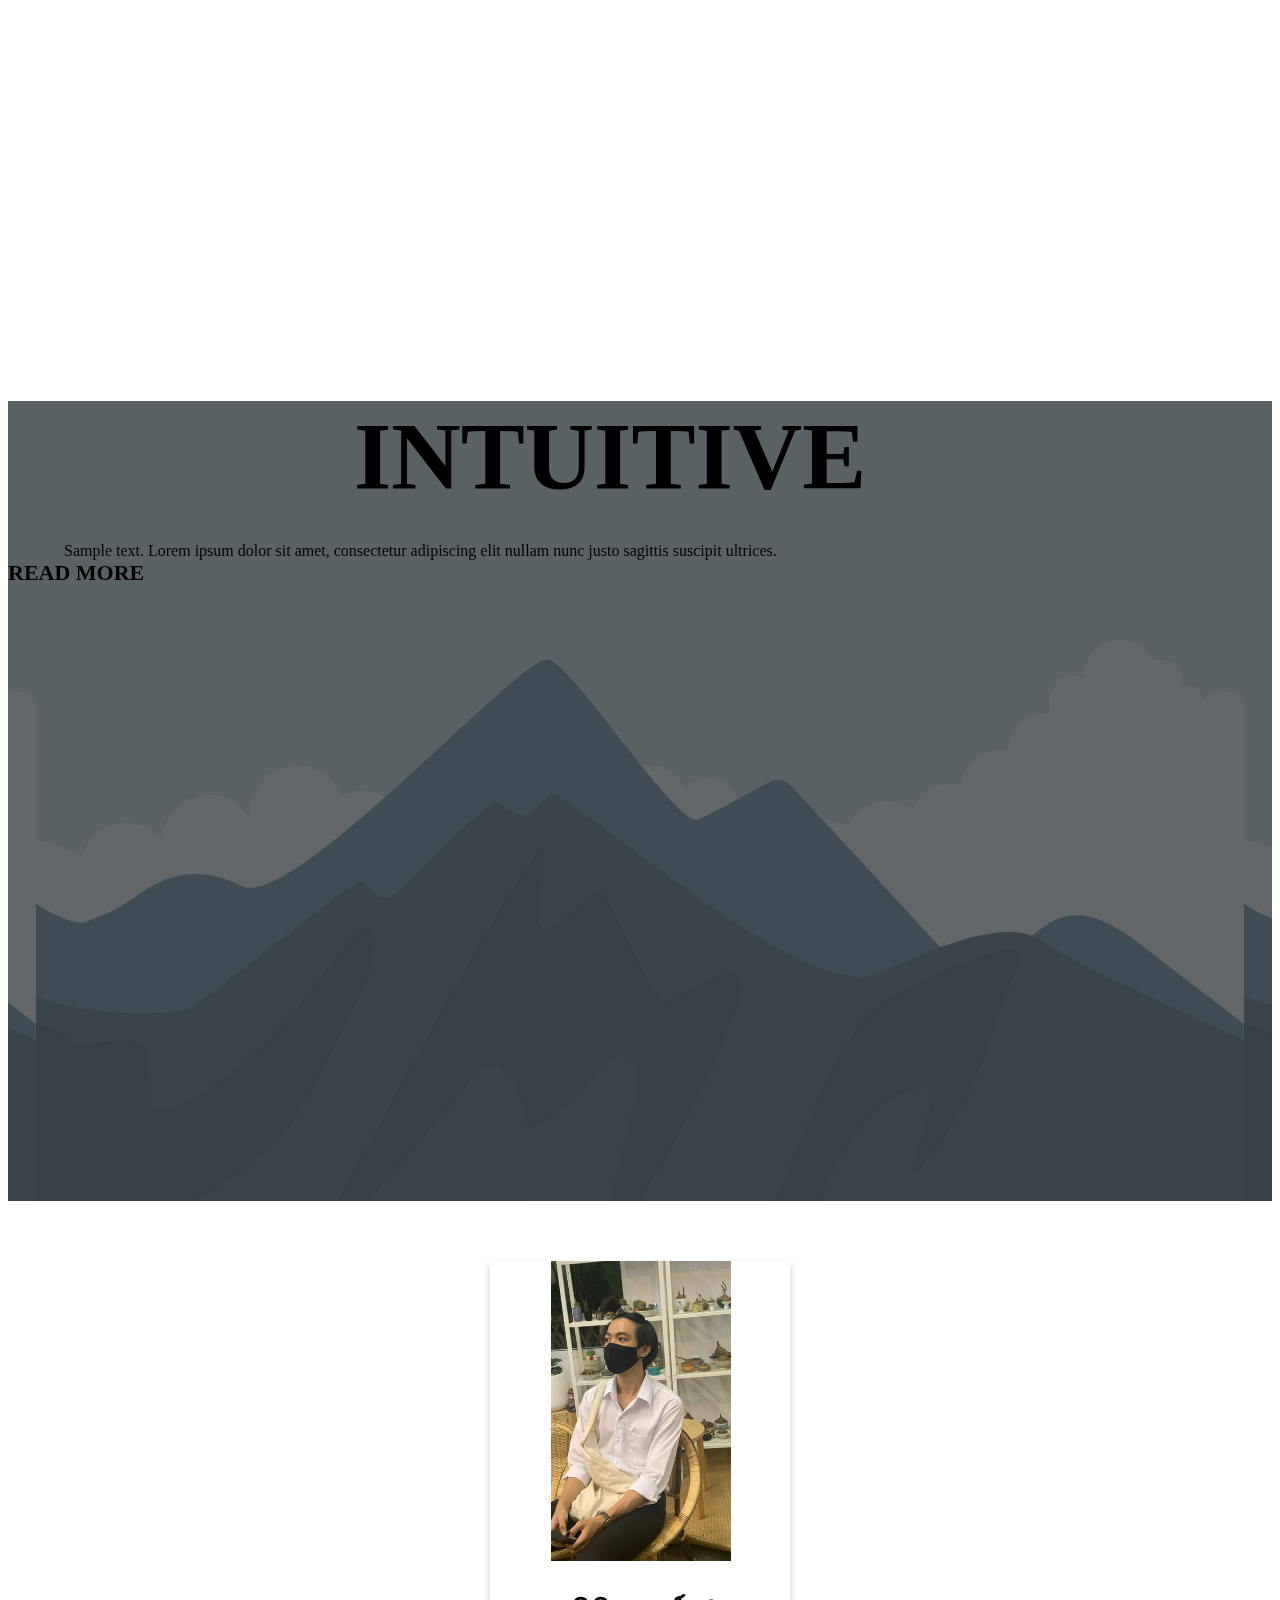
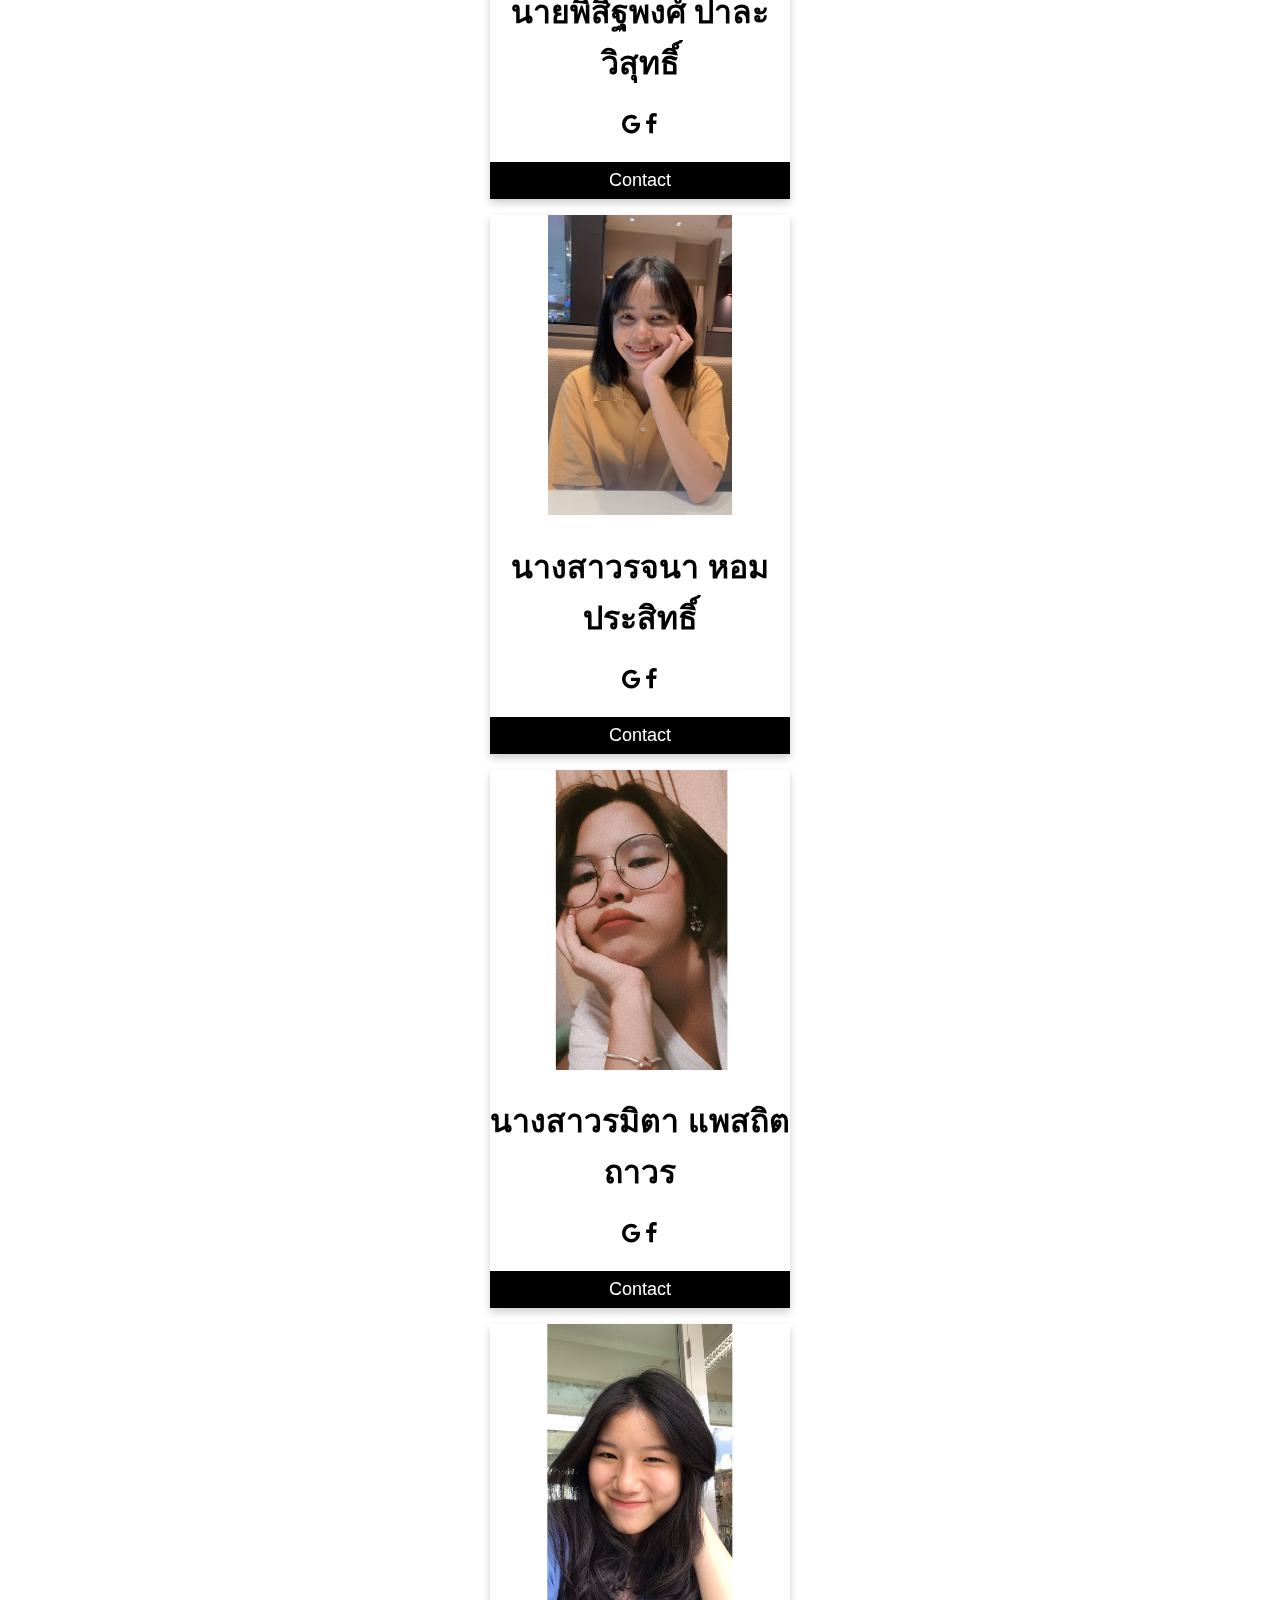
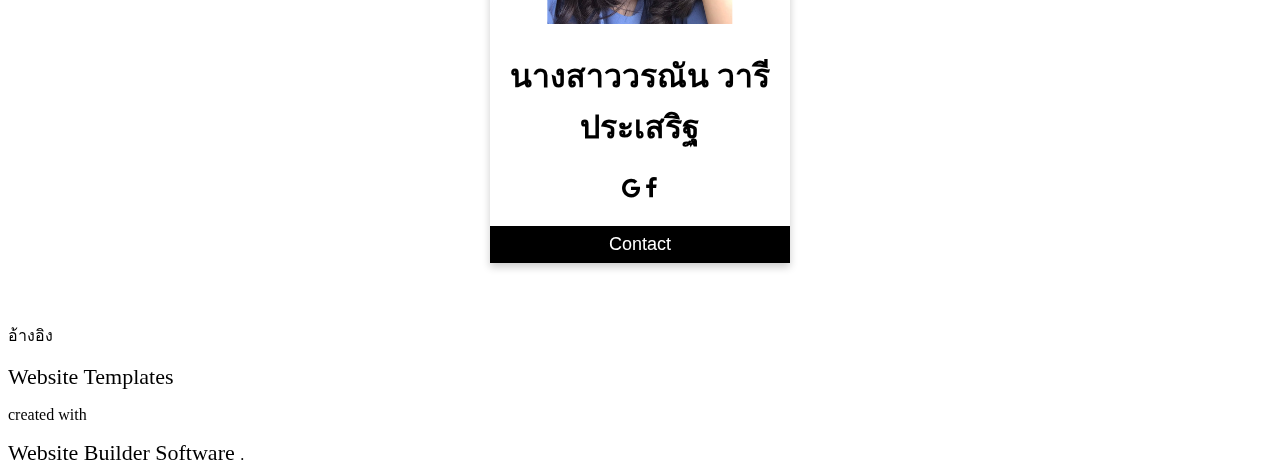
==== commit 86bbd2f7: "Add files via upload" ====
--- a/index.html
+++ b/index.html
@@ -342,9 +342,9 @@
               </div> -->
               <div class="card">
                 <img src="images/phu.png" alt="John" style="width:250px; height: 300px;">
-                <h1>John Doe</h1>
-                <p class="title">CEO & Founder, Example</p>
-                <p>Harvard University</p>
+                <h1>นายพิสิฐพงศ์ ปาละวิสุทธิ์</h1>
+                <p class="title"></p>
+                <p></p>
                 <div style="margin: 24px 0;">
                   <a href="#"><i class="fa fa-google"></i></a> 
                   <a href="#"><i class="fa fa-facebook"></i></a> 
@@ -353,9 +353,9 @@
               </div>
               <div class="card">
                 <img src="images/pang.png" alt="John" style="width:250px; height: 300px;">
-                <h1>John Doe</h1>
-                <p class="title">CEO & Founder, Example</p>
-                <p>Harvard University</p>
+                <h1>นางสาวรจนา หอมประสิทธิ์</h1>
+                <p class="title"></p>
+                <p></p>
                 <div style="margin: 24px 0;">
                   <a href="#"><i class="fa fa-google"></i></a> 
                   <a href="#"><i class="fa fa-facebook"></i></a> 
@@ -364,9 +364,9 @@
               </div>
               <div class="card">
                 <img src="images/preaw.png" alt="John" style="width:250px; height: 300px;">
-                <h1>John Doe</h1>
-                <p class="title">CEO & Founder, Example</p>
-                <p>Harvard University</p>
+                <h1>นางสาวรมิตา แพสถิตถาวร</h1>
+                <p class="title"></p>
+                <p></p>
                 <div style="margin: 24px 0;">
                   <a href="#"><i class="fa fa-google"></i></a> 
                   <a href="#"><i class="fa fa-facebook"></i></a> 
@@ -375,9 +375,9 @@
               </div>
               <div class="card">
                 <img src="images/tax.png" alt="John" style="width:250px; height: 300px;">
-                <h1>John Doe</h1>
-                <p class="title">CEO & Founder, Example</p>
-                <p>Harvard University</p>
+                <h1>นางสาววรณัน วารีประเสริฐ</h1>
+                <p class="title"></p>
+                <p></p>
                 <div style="margin: 24px 0;">
                   <a href="#"><i class="fa fa fa-google"></i></a> 
                   <a href="#"><i class="fa fa-facebook"></i></a> 
--- a/Home.css
+++ b/Home.css
@@ -0,0 +1,2487 @@
+.u-section-1 {
+  background-image: linear-gradient(0deg, rgba(0,0,0,0.05), rgba(0,0,0,0.05)), url("images/jh.jpg");
+  background-position: 50% 50%;
+}
+
+.u-section-1 .u-sheet-1 {
+  min-height: 725px;
+}
+
+.u-section-1 .u-group-1 {
+  width: 570px;
+  min-height: 456px;
+  margin: 96px auto 75px 0;
+}
+
+.u-section-1 .u-container-layout-1 {
+  padding-left: 0;
+  padding-right: 60px;
+}
+
+.u-section-1 .u-text-1 {
+  font-weight: 700;
+  font-size: 4.5rem;
+  margin: 82px 0 0;
+}
+
+.u-section-1 .u-text-2 {
+  font-style: italic;
+  font-size: 1.25rem;
+  margin: 30px 0 0;
+}
+
+.u-section-1 .u-btn-1 {
+  background-image: none;
+  border-style: solid;
+  margin: 30px auto 0 0;
+}
+
+.u-section-1 .u-btn-2 {
+  border-style: solid;
+  margin: -47px 78px 45px auto;
+}
+
+@media (max-width: 1199px) {
+  .u-section-1 .u-sheet-1 {
+    min-height: 598px;
+  }
+
+  .u-section-1 .u-group-1 {
+    width: 539px;
+    min-height: 423px;
+    margin-top: 88px;
+    margin-bottom: 40px;
+  }
+
+  .u-section-1 .u-container-layout-1 {
+    padding-right: 49px;
+  }
+
+  .u-section-1 .u-text-1 {
+    font-size: 3.75rem;
+    margin-top: 50px;
+  }
+
+  .u-section-1 .u-text-2 {
+    font-style: normal;
+    margin-bottom: 50px;
+    font-size: 1rem;
+  }
+
+  .u-section-1 .u-btn-1 {
+    height: 45px;
+    margin-right: 227px;
+  }
+
+  .u-section-1 .u-btn-2 {
+    margin-right: 64px;
+    margin-bottom: 0;
+  }
+}
+
+@media (max-width: 991px) {
+  .u-section-1 {
+    background-position: 66.98% 50%;
+  }
+
+  .u-section-1 .u-sheet-1 {
+    min-height: 800px;
+  }
+
+  .u-section-1 .u-group-1 {
+    width: 453px;
+    min-height: 482px;
+    margin-top: 150px;
+    margin-bottom: 80px;
+  }
+
+  .u-section-1 .u-container-layout-1 {
+    padding-right: 38px;
+  }
+
+  .u-section-1 .u-text-2 {
+    margin-bottom: 0;
+  }
+
+  .u-section-1 .u-btn-1 {
+    margin-top: 50px;
+    margin-right: 181px;
+  }
+
+  .u-section-1 .u-btn-2 {
+    margin-right: -15px;
+    margin-bottom: 50px;
+  }
+}
+
+@media (max-width: 767px) {
+  .u-section-1 {
+    background-position: 72.05% 50%;
+  }
+
+  .u-section-1 .u-sheet-1 {
+    min-height: 569px;
+  }
+
+  .u-section-1 .u-group-1 {
+    min-height: 423px;
+    width: 432px;
+    margin-top: 28px;
+    margin-bottom: 55px;
+  }
+
+  .u-section-1 .u-container-layout-1 {
+    padding-right: 28px;
+  }
+
+  .u-section-1 .u-text-1 {
+    font-size: 3rem;
+    margin-top: 40px;
+  }
+
+  .u-section-1 .u-text-2 {
+    font-size: 1.125rem;
+  }
+
+  .u-section-1 .u-btn-1 {
+    margin-right: 170px;
+  }
+
+  .u-section-1 .u-btn-2 {
+    margin-right: -24px;
+    margin-bottom: 40px;
+  }
+}
+
+@media (max-width: 575px) {
+  .u-section-1 {
+    background-position: 73.6% 100%;
+  }
+
+  .u-section-1 .u-sheet-1 {
+    min-height: 565px;
+  }
+
+  .u-section-1 .u-group-1 {
+    min-height: 500px;
+    margin-top: 0;
+    margin-bottom: 0;
+    margin-right: initial;
+    margin-left: initial;
+    width: auto;
+  }
+
+  .u-section-1 .u-container-layout-1 {
+    padding-right: 26px;
+  }
+
+  .u-section-1 .u-text-1 {
+    font-size: 2.25rem;
+    margin-top: 50px;
+  }
+
+  .u-section-1 .u-text-2 {
+    margin-bottom: 50px;
+    font-size: 1.25rem;
+  }
+
+  .u-section-1 .u-btn-1 {
+    margin-top: 30px;
+    margin-right: 70px;
+  }
+
+  .u-section-1 .u-btn-2 {
+    margin: 20px auto 50px 0;
+    padding: 10px 64px;
+  }
+}.u-section-2 {
+  background-image: none;
+}
+
+.u-section-2 .u-sheet-1 {
+  min-height: 745px;
+}
+
+.u-section-2 .u-layout-wrap-1 {
+  margin: 35px auto 40px 0;
+}
+
+.u-section-2 .u-layout-cell-1 {
+  min-height: 700px;
+}
+
+.u-section-2 .u-shape-1 {
+  width: 551px;
+  height: 561px;
+  margin: -77px auto 0 0;
+}
+
+.u-section-2 .u-image-1 {
+  height: 630px;
+  width: 562px;
+  object-position: 70.03% 0%;
+  background-position: 70.03% 0%;
+  margin: -484px auto 0 71px;
+}
+
+.u-section-2 .u-group-1 {
+  min-height: 319px;
+  width: 407px;
+  margin: -279px auto 0 456px;
+}
+
+.u-section-2 .u-container-layout-2 {
+  padding-left: 30px;
+  padding-right: 30px;
+}
+
+.u-section-2 .u-text-1 {
+  font-size: 1.875rem;
+  margin: 30px 0 0 auto;
+}
+
+.u-section-2 .u-text-2 {
+  margin: 20px 0 30px auto;
+}
+
+.u-section-2 .u-layout-cell-2 {
+  min-height: 351px;
+  background-image: none;
+}
+
+.u-section-2 .u-container-layout-3 {
+  padding-left: 30px;
+  padding-right: 30px;
+}
+
+.u-section-2 .u-text-3 {
+  margin: 30px 0 0;
+}
+
+.u-section-2 .u-text-4 {
+  margin: 20px 0 30px;
+}
+
+.u-section-2 .u-layout-cell-3 {
+  min-height: 349px;
+  background-image: none;
+}
+
+.u-section-2 .u-container-layout-4 {
+  padding-left: 16px;
+  padding-right: 16px;
+}
+
+@media (max-width: 1199px) {
+  .u-section-2 .u-sheet-1 {
+    min-height: 695px;
+  }
+
+  .u-section-2 .u-layout-wrap-1 {
+    margin-top: 25px;
+    margin-bottom: 36px;
+    margin-right: initial;
+    margin-left: initial;
+  }
+
+  .u-section-2 .u-layout-cell-1 {
+    min-height: 664px;
+  }
+
+  .u-section-2 .u-shape-1 {
+    width: 454px;
+  }
+
+  .u-section-2 .u-image-1 {
+    height: 548px;
+    width: 487px;
+    object-position: 50% 50%;
+    background-position: 50% 50%;
+    filter: none;
+    margin-left: 47px;
+  }
+
+  .u-section-2 .u-group-1 {
+    min-height: 267px;
+    width: 399px;
+    margin-top: -181px;
+    margin-left: 375px;
+  }
+
+  .u-section-2 .u-container-layout-2 {
+    padding-left: 25px;
+    padding-right: 25px;
+  }
+
+  .u-section-2 .u-text-1 {
+    margin-top: 25px;
+    margin-left: 0;
+  }
+
+  .u-section-2 .u-text-2 {
+    margin-left: 0;
+    margin-bottom: 25px;
+  }
+
+  .u-section-2 .u-layout-cell-2 {
+    min-height: 324px;
+  }
+
+  .u-section-2 .u-container-layout-3 {
+    padding-left: 16px;
+    padding-right: 16px;
+  }
+
+  .u-section-2 .u-text-3 {
+    position: relative;
+    margin-top: 25px;
+  }
+
+  .u-section-2 .u-text-4 {
+    position: relative;
+    margin-bottom: 0;
+  }
+
+  .u-section-2 .u-layout-cell-3 {
+    min-height: 340px;
+  }
+}
+
+@media (max-width: 991px) {
+  .u-section-2 .u-sheet-1 {
+    min-height: 642px;
+  }
+
+  .u-section-2 .u-layout-wrap-1 {
+    margin-top: 0;
+    margin-bottom: 25px;
+    margin-right: initial;
+    margin-left: initial;
+  }
+
+  .u-section-2 .u-layout-cell-1 {
+    min-height: 647px;
+  }
+
+  .u-section-2 .u-shape-1 {
+    width: 424px;
+    height: 484px;
+    margin-top: -54px;
+  }
+
+  .u-section-2 .u-image-1 {
+    height: 484px;
+    width: 410px;
+    margin-top: -430px;
+    margin-right: 0;
+    margin-left: auto;
+  }
+
+  .u-section-2 .u-group-1 {
+    min-height: 216px;
+    width: 432px;
+    margin-top: -83px;
+    margin-left: 288px;
+  }
+
+  .u-section-2 .u-container-layout-2 {
+    padding-left: 19px;
+    padding-right: 19px;
+  }
+
+  .u-section-2 .u-text-1 {
+    margin-top: 20px;
+  }
+
+  .u-section-2 .u-text-2 {
+    margin-bottom: 20px;
+  }
+
+  .u-section-2 .u-layout-cell-2 {
+    min-height: 314px;
+  }
+
+  .u-section-2 .u-container-layout-3 {
+    padding-left: 13px;
+    padding-right: 13px;
+  }
+
+  .u-section-2 .u-text-3 {
+    margin-top: 30px;
+  }
+
+  .u-section-2 .u-text-4 {
+    margin-bottom: 30px;
+  }
+
+  .u-section-2 .u-layout-cell-3 {
+    min-height: 333px;
+  }
+
+  .u-section-2 .u-container-layout-4 {
+    padding-left: 13px;
+    padding-right: 13px;
+  }
+}
+
+@media (max-width: 767px) {
+  .u-section-2 .u-sheet-1 {
+    min-height: 802px;
+  }
+
+  .u-section-2 .u-layout-wrap-1 {
+    margin-top: 25px;
+    margin-bottom: 65px;
+    margin-right: initial;
+    margin-left: initial;
+  }
+
+  .u-section-2 .u-layout-cell-1 {
+    min-height: 700px;
+  }
+
+  .u-section-2 .u-shape-1 {
+    width: 414px;
+    height: 542px;
+    margin-top: -58px;
+  }
+
+  .u-section-2 .u-image-1 {
+    height: 519px;
+    width: 420px;
+    margin-top: -484px;
+    margin-right: 51px;
+  }
+
+  .u-section-2 .u-group-1 {
+    min-height: 244px;
+    width: 409px;
+    margin-top: -93px;
+    margin-right: 0;
+    margin-left: auto;
+  }
+
+  .u-section-2 .u-container-layout-2 {
+    padding-left: 26px;
+    padding-right: 25px;
+  }
+
+  .u-section-2 .u-text-1 {
+    margin-top: 25px;
+  }
+
+  .u-section-2 .u-text-2 {
+    margin-bottom: 25px;
+  }
+
+  .u-section-2 .u-layout-cell-2 {
+    min-height: 351px;
+  }
+
+  .u-section-2 .u-container-layout-3 {
+    padding-left: 30px;
+    padding-right: 31px;
+  }
+
+  .u-section-2 .u-layout-cell-3 {
+    min-height: 317px;
+  }
+
+  .u-section-2 .u-container-layout-4 {
+    padding-left: 9px;
+    padding-right: 9px;
+  }
+}
+
+@media (max-width: 575px) {
+  .u-section-2 .u-shape-1 {
+    width: 314px;
+    height: 437px;
+    margin-top: -50px;
+  }
+
+  .u-section-2 .u-image-1 {
+    height: 484px;
+    width: 301px;
+    margin-top: -387px;
+    margin-right: 0;
+  }
+
+  .u-section-2 .u-group-1 {
+    min-height: 218px;
+    margin-top: -32px;
+    margin-right: initial;
+    margin-left: initial;
+    width: auto;
+  }
+
+  .u-section-2 .u-container-layout-2 {
+    padding-left: 23px;
+    padding-right: 24px;
+  }
+
+  .u-section-2 .u-text-1 {
+    font-size: 1.5rem;
+    margin-top: 20px;
+  }
+
+  .u-section-2 .u-text-2 {
+    margin-bottom: 20px;
+    margin-left: 1px;
+  }
+
+  .u-section-2 .u-container-layout-3 {
+    padding-right: 30px;
+  }
+
+  .u-section-2 .u-container-layout-4 {
+    padding-left: 6px;
+    padding-right: 6px;
+  }
+}.u-section-3 {
+  background-image: none;
+}
+
+.u-section-3 .u-sheet-1 {
+  min-height: 469px;
+}
+
+.u-section-3 .u-layout-wrap-1 {
+  margin: 90px auto 90px 0;
+}
+
+.u-section-3 .u-layout-cell-1 {
+  min-height: 319px;
+  background-image: none;
+}
+
+.u-section-3 .u-container-layout-1 {
+  padding-left: 27px;
+  padding-right: 27px;
+}
+
+.u-section-3 .u-text-1 {
+  text-transform: uppercase;
+  font-size: 1.5rem;
+  letter-spacing: 1px;
+  margin: 16px 0 0;
+}
+
+.u-section-3 .u-line-1 {
+  width: 73px;
+  height: 3px;
+  transform-origin: left center 0;
+  margin: 30px auto 0 0;
+}
+
+.u-section-3 .u-text-2 {
+  font-style: italic;
+  margin: 35px 0 0;
+}
+
+.u-section-3 .u-image-1 {
+  background-image: url("images/b_prodotti127622rel04d88bda7fdb40ecb2594e35afd3d5fa.jpg");
+  min-height: 319px;
+  background-position: 50% 50%;
+}
+
+.u-section-3 .u-image-2 {
+  background-image: url("images/366MetalTweedMentos.jpg");
+  min-height: 319px;
+  background-position: 50% 50%;
+}
+
+.u-section-3 .u-image-3 {
+  background-image: url("images/1008157_1.jpg");
+  min-height: 319px;
+  background-position: 50% 50%;
+}
+
+@media (max-width: 1199px) {
+  .u-section-3 .u-layout-wrap-1 {
+    margin-bottom: -142px;
+    margin-right: initial;
+    margin-left: initial;
+  }
+
+  .u-section-3 .u-container-layout-1 {
+    padding-left: 22px;
+    padding-right: 22px;
+  }
+
+  .u-section-3 .u-text-1 {
+    position: relative;
+  }
+
+  .u-section-3 .u-line-1 {
+    width: 60px;
+  }
+
+  .u-section-3 .u-text-2 {
+    position: relative;
+  }
+}
+
+@media (max-width: 991px) {
+  .u-section-3 .u-sheet-1 {
+    min-height: 850px;
+  }
+
+  .u-section-3 .u-layout-wrap-1 {
+    margin-bottom: 90px;
+    margin-right: initial;
+    margin-left: initial;
+  }
+
+  .u-section-3 .u-layout-cell-1 {
+    min-height: 350px;
+  }
+
+  .u-section-3 .u-container-layout-1 {
+    padding-left: 17px;
+    padding-right: 17px;
+  }
+
+  .u-section-3 .u-line-1 {
+    width: 46px;
+  }
+
+  .u-section-3 .u-image-1 {
+    min-height: 350px;
+  }
+
+  .u-section-3 .u-image-2 {
+    min-height: 350px;
+  }
+
+  .u-section-3 .u-image-3 {
+    min-height: 350px;
+  }
+}
+
+@media (max-width: 767px) {
+  .u-section-3 .u-sheet-1 {
+    min-height: 2256px;
+  }
+
+  .u-section-3 .u-layout-wrap-1 {
+    margin-top: 0;
+    margin-right: initial;
+    margin-left: initial;
+  }
+
+  .u-section-3 .u-layout-cell-1 {
+    min-height: 536px;
+  }
+
+  .u-section-3 .u-container-layout-1 {
+    padding-left: 13px;
+    padding-right: 13px;
+  }
+
+  .u-section-3 .u-text-1 {
+    margin-top: 50px;
+  }
+
+  .u-section-3 .u-line-1 {
+    width: 67px;
+    height: 6px;
+  }
+
+  .u-section-3 .u-text-2 {
+    margin-bottom: 50px;
+  }
+
+  .u-section-3 .u-image-1 {
+    min-height: 562px;
+  }
+
+  .u-section-3 .u-image-2 {
+    min-height: 549px;
+  }
+
+  .u-section-3 .u-image-3 {
+    min-height: 549px;
+  }
+}
+
+@media (max-width: 575px) {
+  .u-section-3 .u-sheet-1 {
+    min-height: 1613px;
+  }
+
+  .u-section-3 .u-layout-wrap-1 {
+    margin-bottom: -80px;
+    margin-right: initial;
+    margin-left: initial;
+  }
+
+  .u-section-3 .u-layout-cell-1 {
+    min-height: 388px;
+  }
+
+  .u-section-3 .u-container-layout-1 {
+    padding-left: 8px;
+    padding-right: 8px;
+  }
+
+  .u-section-3 .u-text-1 {
+    margin-top: 16px;
+  }
+
+  .u-section-3 .u-line-1 {
+    width: 36px;
+    height: 3px;
+  }
+
+  .u-section-3 .u-text-2 {
+    margin-bottom: 0;
+  }
+
+  .u-section-3 .u-image-1 {
+    min-height: 388px;
+  }
+
+  .u-section-3 .u-image-2 {
+    min-height: 388px;
+  }
+
+  .u-section-3 .u-image-3 {
+    min-height: 388px;
+  }
+}.u-section-4 .u-sheet-1 {
+  min-height: 1285px;
+}
+
+.u-section-4 .u-group-1 {
+  min-height: 150px;
+  width: 800px;
+  margin: 75px auto 0;
+}
+
+.u-section-4 .u-container-layout-1 {
+  padding-left: 60px;
+  padding-right: 60px;
+}
+
+.u-section-4 .u-text-1 {
+  font-size: 3rem;
+  margin: 15px 0 0;
+}
+
+.u-section-4 .u-text-2 {
+  margin: 20px 0 15px;
+}
+
+.u-section-4 .u-layout-wrap-1 {
+  margin: 60px auto 104px 0;
+}
+
+.u-section-4 .u-image-1 {
+  min-height: 399px;
+  background-image: url("images/2.png");
+  background-position: 50% 50%;
+}
+.overlay {
+  position: absolute;
+  top: 0;
+  bottom: 0;
+  left: 0;
+  right: 0;
+  height: 100%;
+  width: 100%;
+  opacity: 0;
+  transition: .5s ease;
+  background-color: #FFFADA;
+}
+.u-container-style:hover .overlay {
+  opacity: 0.9;
+}
+.text {
+  color: rgb(14, 9, 9);
+  font-size: 20px;
+  font-weight: bold;
+  position: absolute;
+  top: 10%;
+  left: 50%;
+  -webkit-transform: translate(-50%, -50%);
+  -ms-transform: translate(-50%, -50%);
+  transform: translate(-50%, -50%);
+  text-align: center;
+}
+.text2 {
+  color: rgb(14, 9, 9);
+  font-size: 15px;
+  font-weight: normal;
+  position: absolute;
+  font-family: 'Itim', cursive;
+  top: 20%;
+  left: 5%;
+  /* -webkit-transform: translate(-50%, -50%);
+  -ms-transform: translate(-50%, -50%);
+  transform: translate(-50%, -50%); */
+}
+.u-section-4 .u-image-2 {
+  min-height: 399px;
+  background-image: url("images/1.png");
+  background-position: 50% 50%;
+}
+
+.u-section-4 .u-image-3 {
+  min-height: 399px;
+  background-image: url("images/3.png");
+  background-position: 50% 50%;
+}
+
+.u-section-4 .u-image-4 {
+  min-height: 399px;
+  background-image: url("images/5.png");
+  background-position: 68.88% 50%;
+}
+
+.u-section-4 .u-image-5 {
+  min-height: 399px;
+  background-image: url("images/7.png");
+}
+
+.u-section-4 .u-image-6 {
+  min-height: 399px;
+  background-image: url("images/8.png");
+  background-position: 50% 50%;
+}
+.u-section-4 .u-image-7 {
+  min-height: 399px;
+  background-image: url("images/4.png");
+  background-position: 50% 50%;
+}
+.u-section-4 .u-image-8 {
+  min-height: 399px;
+  background-image: url("images/6.png");
+  background-position: 50% 50%;
+}
+.u-section-4 .u-image-9 {
+  min-height: 399px;
+  background-image: url("images/9.png");
+  background-position: 50% 50%;
+}
+@media (max-width: 1199px) {
+  .u-section-4 .u-sheet-1 {
+    min-height: 1072px;
+  }
+
+  .u-section-4 .u-group-1 {
+    width: 729px;
+    margin-top: 78px;
+  }
+
+  .u-section-4 .u-container-layout-1 {
+    padding-left: 49px;
+    padding-right: 49px;
+  }
+
+  .u-section-4 .u-text-1 {
+    font-size: 2.25rem;
+  }
+
+  .u-section-4 .u-text-2 {
+    margin-top: 10px;
+  }
+
+  .u-section-4 .u-layout-wrap-1 {
+    margin-top: 25px;
+    margin-bottom: 105px;
+    margin-right: initial;
+    margin-left: initial;
+  }
+
+  .u-section-4 .u-image-1 {
+    min-height: 327px;
+  }
+
+  .u-section-4 .u-image-2 {
+    min-height: 327px;
+  }
+
+  .u-section-4 .u-image-3 {
+    min-height: 327px;
+  }
+
+  .u-section-4 .u-image-4 {
+    min-height: 327px;
+    background-position: 50% 50%;
+  }
+
+  .u-section-4 .u-image-5 {
+    min-height: 327px;
+  }
+
+  .u-section-4 .u-image-6 {
+    min-height: 327px;
+  }
+}
+
+@media (max-width: 991px) {
+  .u-section-4 .u-sheet-1 {
+    min-height: 963px;
+  }
+
+  .u-section-4 .u-group-1 {
+    width: 505px;
+    margin-top: 90px;
+  }
+
+  .u-section-4 .u-container-layout-1 {
+    padding-left: 38px;
+    padding-right: 38px;
+  }
+
+  .u-section-4 .u-layout-wrap-1 {
+    margin-top: 13px;
+    margin-bottom: 165px;
+    margin-right: initial;
+    margin-left: initial;
+  }
+}
+
+@media (max-width: 767px) {
+  .u-section-4 .u-sheet-1 {
+    min-height: 3278px;
+  }
+
+  .u-section-4 .u-group-1 {
+    min-height: 154px;
+    margin-right: initial;
+    margin-left: initial;
+    width: auto;
+  }
+
+  .u-section-4 .u-container-layout-1 {
+    padding-left: 28px;
+    padding-right: 28px;
+  }
+
+  .u-section-4 .u-layout-wrap-1 {
+    margin-top: 28px;
+    margin-bottom: 90px;
+    margin-right: initial;
+    margin-left: initial;
+  }
+
+  .u-section-4 .u-image-1 {
+    min-height: 486px;
+  }
+
+  .u-section-4 .u-image-2 {
+    min-height: 486px;
+  }
+
+  .u-section-4 .u-image-3 {
+    min-height: 485px;
+  }
+
+  .u-section-4 .u-image-4 {
+    min-height: 486px;
+  }
+
+  .u-section-4 .u-image-5 {
+    min-height: 486px;
+  }
+
+  .u-section-4 .u-image-6 {
+    min-height: 485px;
+  }
+}
+
+@media (max-width: 575px) {
+  .u-section-4 .u-sheet-1 {
+    min-height: 888px;
+  }
+
+  .u-section-4 .u-group-1 {
+    min-height: 150px;
+    width: auto;
+    margin-right: initial;
+    margin-left: initial;
+  }
+
+  .u-section-4 .u-container-layout-1 {
+    padding-left: 18px;
+    padding-right: 18px;
+  }
+
+  .u-section-4 .u-layout-wrap-1 {
+    margin-top: 13px;
+    margin-right: initial;
+    margin-left: initial;
+  }
+
+  .u-section-4 .u-image-1 {
+    min-height: 327px;
+  }
+
+  .u-section-4 .u-image-2 {
+    min-height: 327px;
+  }
+
+  .u-section-4 .u-image-3 {
+    min-height: 327px;
+  }
+
+  .u-section-4 .u-image-4 {
+    min-height: 327px;
+  }
+
+  .u-section-4 .u-image-5 {
+    min-height: 327px;
+  }
+
+  .u-section-4 .u-image-6 {
+    min-height: 327px;
+  }
+}.u-section-5 {
+  background-image: none;
+}
+
+.u-section-5 .u-sheet-1 {
+  min-height: 559px;
+}
+
+.u-section-5 .u-layout-wrap-1 {
+  margin: 62px 0 62px auto;
+}
+
+.u-section-5 .u-layout-cell-1 {
+  background-image: none;
+  min-height: 435px;
+}
+
+.u-section-5 .u-container-layout-1 {
+  padding-left: 0;
+  padding-right: 30px;
+}
+
+.u-section-5 .u-text-1 {
+  margin: 45px 0 0;
+}
+
+.u-section-5 .u-text-2 {
+  margin: 20px 0 45px;
+}
+
+.u-section-5 .u-layout-cell-2 {
+  background-image: none;
+  min-height: 435px;
+}
+
+.u-section-5 .u-shape-1 {
+  width: 414px;
+  height: 438px;
+  margin: -116px 0 0 auto;
+}
+
+.u-section-5 .u-image-1 {
+  width: 465px;
+  height: 465px;
+  margin-top: -398px;
+  margin-right: 40px;
+  margin-bottom: initial;
+  margin-left: auto;
+  object-position: 50% 0%;
+  background-position: 50% 0%;
+}
+
+.u-section-5 .u-image-2 {
+  width: 242px;
+  height: 249px;
+  margin-top: -202px;
+  margin-right: auto;
+  margin-left: 20px;
+}
+
+@media (max-width: 1199px) {
+  .u-section-5 .u-sheet-1 {
+    min-height: 501px;
+  }
+
+  .u-section-5 .u-layout-wrap-1 {
+    margin-top: 33px;
+    margin-bottom: 33px;
+    margin-right: initial;
+    margin-left: initial;
+  }
+
+  .u-section-5 .u-container-layout-1 {
+    padding-left: 25px;
+    padding-right: 0;
+  }
+
+  .u-section-5 .u-text-2 {
+    margin-top: 21px;
+  }
+
+  .u-section-5 .u-shape-1 {
+    width: 341px;
+    height: 463px;
+  }
+
+  .u-section-5 .u-image-1 {
+    width: 403px;
+    height: 383px;
+    margin-top: -423px;
+    margin-right: 33px;
+    margin-bottom: 0;
+  }
+
+  .u-section-5 .u-image-2 {
+    width: 260px;
+    margin-top: -146px;
+    margin-bottom: 25px;
+    margin-left: 6px;
+  }
+}
+
+@media (max-width: 991px) {
+  .u-section-5 .u-layout-wrap-1 {
+    margin-bottom: 50px;
+    margin-right: initial;
+    margin-left: initial;
+  }
+
+  .u-section-5 .u-layout-cell-1 {
+    min-height: 386px;
+  }
+
+  .u-section-5 .u-container-layout-1 {
+    padding-left: 19px;
+  }
+
+  .u-section-5 .u-text-1 {
+    margin-top: 40px;
+  }
+
+  .u-section-5 .u-text-2 {
+    margin-bottom: 40px;
+  }
+
+  .u-section-5 .u-layout-cell-2 {
+    min-height: 275px;
+  }
+
+  .u-section-5 .u-shape-1 {
+    width: 310px;
+    height: 424px;
+  }
+
+  .u-section-5 .u-image-1 {
+    width: 349px;
+    height: 344px;
+    margin-top: -384px;
+  }
+
+  .u-section-5 .u-image-2 {
+    width: 219px;
+    height: 219px;
+    margin-top: -101px;
+    margin-bottom: 1px;
+    margin-left: 0;
+  }
+}
+
+@media (max-width: 767px) {
+  .u-section-5 .u-layout-wrap-1 {
+    margin-bottom: 33px;
+    margin-right: initial;
+    margin-left: initial;
+  }
+
+  .u-section-5 .u-layout-cell-1 {
+    min-height: 435px;
+  }
+
+  .u-section-5 .u-container-layout-1 {
+    padding-left: 14px;
+  }
+
+  .u-section-5 .u-text-1 {
+    margin-top: 45px;
+  }
+
+  .u-section-5 .u-text-2 {
+    margin-bottom: 45px;
+  }
+
+  .u-section-5 .u-layout-cell-2 {
+    min-height: 334px;
+  }
+
+  .u-section-5 .u-shape-1 {
+    width: 413px;
+    height: 484px;
+    margin-top: -139px;
+  }
+
+  .u-section-5 .u-image-1 {
+    width: 407px;
+    height: 378px;
+    margin-top: -422px;
+    margin-right: 56px;
+  }
+
+  .u-section-5 .u-image-2 {
+    width: 232px;
+    height: 249px;
+    margin-top: -159px;
+    margin-bottom: 45px;
+  }
+}
+
+@media (max-width: 575px) {
+  .u-section-5 .u-sheet-1 {
+    min-height: 947px;
+  }
+
+  .u-section-5 .u-layout-wrap-1 {
+    margin-bottom: 90px;
+    margin-right: initial;
+    margin-left: initial;
+  }
+
+  .u-section-5 .u-layout-cell-1 {
+    min-height: 412px;
+  }
+
+  .u-section-5 .u-container-layout-1 {
+    padding-left: 9px;
+  }
+
+  .u-section-5 .u-text-2 {
+    margin-bottom: 22px;
+  }
+
+  .u-section-5 .u-layout-cell-2 {
+    min-height: 210px;
+  }
+
+  .u-section-5 .u-shape-1 {
+    width: 273px;
+    height: 355px;
+    margin-top: -67px;
+  }
+
+  .u-section-5 .u-image-1 {
+    width: 261px;
+    height: 268px;
+    margin-top: -315px;
+    margin-right: auto;
+    margin-left: 33px;
+  }
+
+  .u-section-5 .u-image-2 {
+    width: 177px;
+    height: 177px;
+    margin-top: -33px;
+    margin-bottom: 28px;
+  }
+}.u-section-6 {
+  min-height: 700px;
+}
+
+.u-section-6 .u-layout-wrap-1 {
+  margin: 0 auto 0 0;
+}
+
+.u-section-6 .u-image-1 {
+  background-image: url("images/TomRaffield_furniturelArborArmchair3_2000x1240.jpg");
+  background-position: 2.33% 50%;
+  min-height: 700px;
+}
+
+.u-section-6 .u-layout-cell-2 {
+  background-image: none;
+  min-height: 351px;
+}
+
+.u-section-6 .u-image-2 {
+  width: 260px;
+  height: 267px;
+  margin: 35px auto;
+}
+
+.u-section-6 .u-layout-cell-3 {
+  min-height: 351px;
+  background-image: none;
+}
+
+.u-section-6 .u-container-layout-3 {
+  padding-left: 45px;
+  padding-right: 45px;
+}
+
+.u-section-6 .u-text-1 {
+  font-size: 1.5rem;
+  text-transform: none;
+  letter-spacing: normal;
+  font-weight: normal;
+  margin: 30px 0 0;
+}
+
+.u-section-6 .u-line-1 {
+  width: 73px;
+  height: 3px;
+  transform-origin: left center 0;
+  margin: 30px 212px 0 0;
+}
+
+.u-section-6 .u-text-2 {
+  margin: 35px 0 29px;
+}
+
+.u-section-6 .u-layout-cell-4 {
+  min-height: 351px;
+  background-image: none;
+}
+
+.u-section-6 .u-container-layout-4 {
+  padding-left: 45px;
+  padding-right: 45px;
+}
+
+.u-section-6 .u-text-3 {
+  font-size: 1.5rem;
+  text-transform: none;
+  letter-spacing: normal;
+  font-weight: normal;
+  margin: 30px 0 0;
+}
+
+.u-section-6 .u-line-2 {
+  width: 73px;
+  height: 3px;
+  transform-origin: left center 0;
+  margin: 30px 212px 0 0;
+}
+
+.u-section-6 .u-text-4 {
+  margin: 35px 0 29px;
+}
+
+.u-section-6 .u-image-3 {
+  min-height: 351px;
+  background-image: url("images/59d34f7d19b2d318004045a5d1116d78.jpg");
+  background-position: 50% 50%;
+}
+.myBox {
+  background-color: white;
+  border: none;
+  padding: 5px;
+  font: 24px/36px;
+  font-family: 'Source Code Pro', monospace;
+  width: 400px;
+  height: 300px;
+  overflow: scroll;
+  }
+  
+  /* Scrollbar styles */
+  ::-webkit-scrollbar {
+  width: 12px;
+  height: 15px;
+  }
+  
+  /* ::-webkit-scrollbar-track {
+  border: 1px solid yellowgreen;
+  border-radius: 10px;
+  } */
+  
+  ::-webkit-scrollbar-thumb {
+  background: rgb(95, 87, 75);  
+  border-radius: 10px;
+  }
+  
+  ::-webkit-scrollbar-thumb:hover {
+  background:  rgb(95, 87, 75);  
+  }
+
+@media (max-width: 1199px) {
+  .u-section-6 {
+    min-height: 645px;
+  }
+
+  .u-section-6 .u-layout-wrap-1 {
+    margin-right: initial;
+    margin-left: initial;
+  }
+
+  .u-section-6 .u-image-1 {
+    min-height: 645px;
+    background-position: 17.58% 50%;
+  }
+
+  .u-section-6 .u-layout-cell-2 {
+    min-height: 323px;
+  }
+
+  .u-section-6 .u-image-2 {
+    width: 214px;
+    position: relative;
+    margin-top: 42px;
+    margin-bottom: 0;
+    margin-left: 27px;
+  }
+
+  .u-section-6 .u-layout-cell-3 {
+    min-height: 323px;
+  }
+
+  .u-section-6 .u-container-layout-3 {
+    padding-left: 37px;
+    padding-right: 37px;
+  }
+
+  .u-section-6 .u-text-1 {
+    position: relative;
+    text-transform: uppercase;
+    letter-spacing: 1px;
+    font-weight: 700;
+  }
+
+  .u-section-6 .u-line-1 {
+    width: 60px;
+    margin-right: 134px;
+  }
+
+  .u-section-6 .u-text-2 {
+    width: 194px;
+    margin-left: auto;
+    margin-right: auto;
+    margin-bottom: 30px;
+  }
+
+  .u-section-6 .u-layout-cell-4 {
+    min-height: 323px;
+  }
+
+  .u-section-6 .u-container-layout-4 {
+    padding-left: 37px;
+    padding-right: 37px;
+  }
+
+  .u-section-6 .u-text-3 {
+    position: relative;
+    text-transform: uppercase;
+    letter-spacing: 1px;
+    font-weight: 700;
+  }
+
+  .u-section-6 .u-line-2 {
+    width: 60px;
+    margin-right: 134px;
+  }
+
+  .u-section-6 .u-text-4 {
+    width: 194px;
+    margin-left: auto;
+    margin-right: auto;
+    margin-bottom: 30px;
+  }
+
+  .u-section-6 .u-image-3 {
+    min-height: 323px;
+  }
+}
+
+@media (max-width: 991px) {
+  .u-section-6 {
+    min-height: 700px;
+  }
+
+  .u-section-6 .u-image-1 {
+    min-height: 700px;
+    background-position: 50% 50%;
+  }
+
+  .u-section-6 .u-layout-cell-2 {
+    min-height: 443px;
+  }
+
+  .u-section-6 .u-image-2 {
+    width: 321px;
+    margin-bottom: 35px;
+    margin-left: 21px;
+  }
+
+  .u-section-6 .u-layout-cell-3 {
+    min-height: 350px;
+  }
+
+  .u-section-6 .u-container-layout-3 {
+    padding-left: 28px;
+    padding-right: 28px;
+  }
+
+  .u-section-6 .u-text-1 {
+    font-weight: 500;
+    margin-top: 35px;
+  }
+
+  .u-section-6 .u-line-1 {
+    width: 46px;
+    margin-right: 308px;
+  }
+
+  .u-section-6 .u-text-2 {
+    margin-bottom: 35px;
+    margin-left: 0;
+    margin-right: 0;
+    width: 354px;
+  }
+
+  .u-section-6 .u-layout-cell-4 {
+    min-height: 350px;
+  }
+
+  .u-section-6 .u-container-layout-4 {
+    padding-left: 28px;
+    padding-right: 28px;
+  }
+
+  .u-section-6 .u-text-3 {
+    font-weight: 500;
+    margin-top: 35px;
+  }
+
+  .u-section-6 .u-line-2 {
+    width: 46px;
+    margin-right: 308px;
+  }
+
+  .u-section-6 .u-text-4 {
+    margin-bottom: 35px;
+    margin-left: 0;
+    margin-right: 0;
+    width: 354px;
+  }
+
+  .u-section-6 .u-image-3 {
+    min-height: 350px;
+  }
+}
+
+@media (max-width: 767px) {
+  .u-section-6 .u-layout-cell-2 {
+    min-height: 665px;
+  }
+
+  .u-section-6 .u-image-2 {
+    width: 429px;
+    margin-left: auto;
+  }
+
+  .u-section-6 .u-layout-cell-3 {
+    min-height: 322px;
+  }
+
+  .u-section-6 .u-container-layout-3 {
+    padding-left: 51px;
+    padding-right: 48px;
+  }
+
+  .u-section-6 .u-text-1 {
+    margin-top: 30px;
+  }
+
+  .u-section-6 .u-line-1 {
+    width: 43px;
+    margin-right: 555px;
+  }
+
+  .u-section-6 .u-text-2 {
+    margin-bottom: 30px;
+    width: 541px;
+  }
+
+  .u-section-6 .u-layout-cell-4 {
+    min-height: 358px;
+  }
+
+  .u-section-6 .u-container-layout-4 {
+    padding-left: 51px;
+    padding-right: 48px;
+  }
+
+  .u-section-6 .u-line-2 {
+    width: 43px;
+    margin-right: 554px;
+  }
+
+  .u-section-6 .u-text-4 {
+    width: 540px;
+  }
+}
+
+@media (max-width: 575px) {
+  .u-section-6 .u-layout-cell-2 {
+    min-height: 419px;
+  }
+
+  .u-section-6 .u-image-2 {
+    width: 328px;
+    margin-top: 41px;
+  }
+
+  .u-section-6 .u-container-layout-3 {
+    padding-left: 48px;
+    padding-right: 49px;
+  }
+
+  .u-section-6 .u-line-1 {
+    width: 63px;
+    height: 6px;
+    margin-right: auto;
+  }
+
+  .u-section-6 .u-text-2 {
+    width: 343px;
+  }
+
+  .u-section-6 .u-layout-cell-4 {
+    min-height: 383px;
+  }
+
+  .u-section-6 .u-container-layout-4 {
+    padding-left: 50px;
+    padding-right: 49px;
+  }
+
+  .u-section-6 .u-text-3 {
+    margin-top: 117px;
+  }
+
+  .u-section-6 .u-line-2 {
+    width: 63px;
+    height: 6px;
+    margin-right: 351px;
+  }
+
+  .u-section-6 .u-text-4 {
+    width: auto;
+    margin-bottom: 40px;
+  }
+}.u-section-7 .u-sheet-1 {
+  min-height: 516px;
+}
+
+.u-section-7 .u-layout-wrap-1 {
+  margin: 60px auto 60px 0;
+}
+
+.u-section-7 .u-layout-cell-1 {
+  min-height: 213px;
+  background-image: none;
+}
+
+.u-section-7 .u-image-1 {
+  width: 233px;
+  left: 60px;
+  right: auto;
+}
+
+.u-section-7 .u-layout-cell-2 {
+  min-height: 213px;
+  background-image: none;
+}
+
+.u-section-7 .u-container-layout-2 {
+  padding-left: 0;
+  padding-right: 0;
+}
+
+.u-section-7 .u-image-2 {
+  width: 233px;
+  left: 60px;
+  right: auto;
+}
+
+.u-section-7 .u-layout-cell-3 {
+  min-height: 213px;
+  background-image: none;
+}
+
+.u-section-7 .u-image-3 {
+  width: 233px;
+  left: 64px;
+  right: auto;
+}
+
+.u-section-7 .u-layout-cell-4 {
+  min-height: 213px;
+  background-image: none;
+}
+
+.u-section-7 .u-image-4 {
+  width: 233px;
+  left: 60px;
+  right: auto;
+}
+
+.u-section-7 .u-layout-cell-5 {
+  min-height: 213px;
+  background-image: none;
+}
+
+.u-section-7 .u-image-5 {
+  width: 233px;
+  left: 60px;
+  right: auto;
+}
+
+.u-section-7 .u-layout-cell-6 {
+  min-height: 213px;
+  background-image: none;
+}
+
+.u-section-7 .u-image-6 {
+  width: 233px;
+  left: 60px;
+  right: auto;
+}
+
+@media (max-width: 1199px) {
+  .u-section-7 .u-sheet-1 {
+    min-height: 296px;
+  }
+
+  .u-section-7 .u-layout-wrap-1 {
+    margin-right: initial;
+    margin-left: initial;
+  }
+
+  .u-section-7 .u-image-1 {
+    width: 192px;
+    left: 49px;
+  }
+
+  .u-section-7 .u-layout-cell-2 {
+    min-height: 103px;
+  }
+
+  .u-section-7 .u-image-2 {
+    left: 49px;
+    width: 192px;
+  }
+
+  .u-section-7 .u-image-3 {
+    width: 192px;
+    left: 52px;
+  }
+
+  .u-section-7 .u-image-4 {
+    width: 192px;
+    left: 49px;
+  }
+
+  .u-section-7 .u-image-5 {
+    width: 192px;
+    left: 49px;
+  }
+
+  .u-section-7 .u-image-6 {
+    width: 192px;
+    left: 49px;
+  }
+}
+
+@media (max-width: 991px) {
+  .u-section-7 .u-layout-cell-1 {
+    min-height: 135px;
+  }
+
+  .u-section-7 .u-image-1 {
+    width: 147px;
+    left: 38px;
+  }
+
+  .u-section-7 .u-layout-cell-2 {
+    min-height: 135px;
+  }
+
+  .u-section-7 .u-image-2 {
+    left: 38px;
+    width: 147px;
+  }
+
+  .u-section-7 .u-layout-cell-3 {
+    min-height: 135px;
+  }
+
+  .u-section-7 .u-image-3 {
+    width: 147px;
+    left: 40px;
+  }
+
+  .u-section-7 .u-layout-cell-4 {
+    min-height: 135px;
+  }
+
+  .u-section-7 .u-image-4 {
+    width: 147px;
+    left: 38px;
+  }
+
+  .u-section-7 .u-layout-cell-5 {
+    min-height: 135px;
+  }
+
+  .u-section-7 .u-image-5 {
+    width: 147px;
+    left: 38px;
+  }
+
+  .u-section-7 .u-layout-cell-6 {
+    min-height: 135px;
+  }
+
+  .u-section-7 .u-image-6 {
+    width: 147px;
+    left: 38px;
+  }
+}
+
+@media (max-width: 767px) {
+  .u-section-7 .u-layout-cell-1 {
+    min-height: 304px;
+  }
+
+  .u-section-7 .u-image-1 {
+    width: 138px;
+    left: 201px;
+  }
+
+  .u-section-7 .u-layout-cell-2 {
+    min-height: 304px;
+  }
+
+  .u-section-7 .u-image-2 {
+    left: 201px;
+    width: 138px;
+  }
+
+  .u-section-7 .u-layout-cell-3 {
+    min-height: 304px;
+  }
+
+  .u-section-7 .u-image-3 {
+    width: 138px;
+    left: 201px;
+  }
+
+  .u-section-7 .u-layout-cell-4 {
+    min-height: 304px;
+  }
+
+  .u-section-7 .u-image-4 {
+    width: 138px;
+    left: 201px;
+  }
+
+  .u-section-7 .u-layout-cell-5 {
+    min-height: 304px;
+  }
+
+  .u-section-7 .u-image-5 {
+    width: 138px;
+    left: 201px;
+  }
+
+  .u-section-7 .u-layout-cell-6 {
+    min-height: 304px;
+  }
+
+  .u-section-7 .u-image-6 {
+    width: 138px;
+    left: 201px;
+  }
+}
+
+@media (max-width: 575px) {
+  .u-section-7 .u-layout-cell-1 {
+    min-height: 191px;
+  }
+
+  .u-section-7 .u-image-1 {
+    width: 116px;
+    left: 112px;
+  }
+
+  .u-section-7 .u-layout-cell-2 {
+    min-height: 191px;
+  }
+
+  .u-section-7 .u-image-2 {
+    left: 112px;
+    width: 116px;
+  }
+
+  .u-section-7 .u-layout-cell-3 {
+    min-height: 191px;
+  }
+
+  .u-section-7 .u-image-3 {
+    width: 116px;
+    left: 112px;
+  }
+
+  .u-section-7 .u-layout-cell-4 {
+    min-height: 191px;
+  }
+
+  .u-section-7 .u-image-4 {
+    width: 116px;
+    left: 112px;
+  }
+
+  .u-section-7 .u-layout-cell-5 {
+    min-height: 191px;
+  }
+
+  .u-section-7 .u-image-5 {
+    width: 116px;
+    left: 112px;
+  }
+
+  .u-section-7 .u-layout-cell-6 {
+    min-height: 191px;
+  }
+
+  .u-section-7 .u-image-6 {
+    width: 116px;
+    left: 112px;
+  }
+}.u-section-8 {
+  background-image: none;
+}
+
+.u-section-8 .u-sheet-1 {
+  min-height: 689px;
+}
+
+.u-section-8 .u-layout-wrap-1 {
+  margin: 74px auto 74px 0;
+}
+
+.u-section-8 .u-layout-cell-1 {
+  background-image: none;
+  min-height: 284px;
+}
+
+.u-section-8 .u-container-layout-1 {
+  padding-left: 27px;
+  padding-right: 27px;
+}
+
+.u-section-8 .u-text-1 {
+  text-transform: uppercase;
+  font-size: 1.5rem;
+  letter-spacing: 1px;
+  margin: 16px 0 0;
+}
+
+.u-section-8 .u-line-1 {
+  width: 73px;
+  height: 3px;
+  transform-origin: left center 0;
+  margin: 30px auto 0 0;
+}
+
+.u-section-8 .u-text-2 {
+  font-style: italic;
+  margin: 35px 0 14px;
+}
+
+.u-section-8 .u-image-1 {
+  background-image: url("images/conceptwmodernchairwithwoodstructureandpolyurethaneseatbytonon.jpg");
+  min-height: 284px;
+  background-position: 50% 50%;
+}
+
+.u-section-8 .u-image-2 {
+  background-image: url("images/04_April_tables_white_15_700pixel_02_452x4522x.jpg");
+  min-height: 287px;
+  background-position: 50% 50%;
+}
+
+.u-section-8 .u-image-3 {
+  min-height: 287px;
+  background-image: url("images/59d34f7d19b2d318004045a5d1116d78.jpg");
+  background-position: 50% 50%;
+}
+
+.u-section-8 .u-image-4 {
+  background-image: url("images/board1.png");
+  background-position: 50% 50%;
+  transition: transform .2s;
+  /* min-height: 571px; */
+  /* height: 571px; */
+  /* min-width: 500px; */
+}
+.u-section-8 .u-image-4:hover {
+  -ms-transform: scale(1.2); /* IE 9 */
+  -webkit-transform: scale(1.2); /* Safari 3-8 */
+  transform: scale(1.2);
+}
+
+@media (max-width: 1199px) {
+  .u-section-8 .u-sheet-1 {
+    min-height: 803px;
+  }
+
+  .u-section-8 .u-layout-wrap-1 {
+    margin-top: 90px;
+    margin-bottom: 35px;
+    margin-right: initial;
+    margin-left: initial;
+  }
+
+  .u-section-8 .u-layout-cell-1 {
+    min-height: 319px;
+  }
+
+  .u-section-8 .u-container-layout-1 {
+    padding-left: 22px;
+    padding-right: 22px;
+  }
+
+  .u-section-8 .u-text-1 {
+    position: relative;
+  }
+
+  .u-section-8 .u-line-1 {
+    width: 60px;
+  }
+
+  .u-section-8 .u-text-2 {
+    position: relative;
+    font-style: normal;
+    margin-bottom: 0;
+  }
+
+  .u-section-8 .u-image-1 {
+    min-height: 319px;
+  }
+
+  .u-section-8 .u-image-2 {
+    min-height: 334px;
+  }
+
+  .u-section-8 .u-image-3 {
+    min-height: 334px;
+  }
+
+  .u-section-8 .u-image-4 {
+    min-height: 653px;
+  }
+}
+
+@media (max-width: 991px) {
+  .u-section-8 .u-sheet-1 {
+    min-height: 1737px;
+  }
+
+  .u-section-8 .u-layout-wrap-1 {
+    margin-bottom: 90px;
+    margin-right: initial;
+    margin-left: initial;
+  }
+
+  .u-section-8 .u-layout-cell-1 {
+    min-height: 477px;
+  }
+
+  .u-section-8 .u-container-layout-1 {
+    padding-left: 17px;
+    padding-right: 17px;
+  }
+
+  .u-section-8 .u-line-1 {
+    width: 46px;
+  }
+
+  .u-section-8 .u-image-1 {
+    min-height: 477px;
+  }
+
+  .u-section-8 .u-image-2 {
+    min-height: 507px;
+  }
+
+  .u-section-8 .u-image-3 {
+    min-height: 507px;
+  }
+
+  .u-section-8 .u-image-4 {
+    min-height: 603px;
+  }
+}
+
+@media (max-width: 767px) {
+  .u-section-8 .u-sheet-1 {
+    min-height: 2773px;
+  }
+
+  .u-section-8 .u-layout-wrap-1 {
+    margin-bottom: -22px;
+    margin-right: initial;
+    margin-left: initial;
+  }
+
+  .u-section-8 .u-layout-cell-1 {
+    min-height: 340px;
+  }
+
+  .u-section-8 .u-container-layout-1 {
+    padding-left: 13px;
+    padding-right: 13px;
+  }
+
+  .u-section-8 .u-line-1 {
+    width: 43px;
+  }
+
+  .u-section-8 .u-text-2 {
+    margin-bottom: 14px;
+  }
+
+  .u-section-8 .u-image-1 {
+    min-height: 610px;
+  }
+
+  .u-section-8 .u-image-2 {
+    min-height: 568px;
+  }
+
+  .u-section-8 .u-image-3 {
+    min-height: 504px;
+  }
+
+  .u-section-8 .u-image-4 {
+    min-height: 601px;
+  }
+}
+
+@media (max-width: 575px) {
+  .u-section-8 {
+    min-height: 700px;
+  }
+
+  .u-section-8 .u-sheet-1 {
+    min-height: 869px;
+  }
+
+  .u-section-8 .u-layout-wrap-1 {
+    margin-bottom: 90px;
+    margin-right: initial;
+    margin-left: initial;
+  }
+
+  .u-section-8 .u-layout-cell-1 {
+    min-height: 284px;
+  }
+
+  .u-section-8 .u-container-layout-1 {
+    padding-left: 8px;
+    padding-right: 8px;
+  }
+
+  .u-section-8 .u-line-1 {
+    width: 36px;
+  }
+
+  .u-section-8 .u-image-1 {
+    min-height: 426px;
+  }
+
+  .u-section-8 .u-image-2 {
+    min-height: 467px;
+  }
+
+  .u-section-8 .u-image-3 {
+    min-height: 441px;
+  }
+
+  .u-section-8 .u-image-4 {
+    min-height: 401px;
+  }
+}.u-section-9 {
+  background-image: none;
+}
+
+.u-section-9 .u-sheet-1 {
+  min-height: 250px;
+}
+
+.u-section-9 .u-group-1 {
+  min-height: 200px;
+  width: 800px;
+  margin: 25px auto;
+}
+
+.u-section-9 .u-container-layout-1 {
+  padding-left: 60px;
+  padding-right: 60px;
+}
+
+.u-section-9 .u-text-1 {
+  margin: 20px 0 0;
+}
+
+.u-section-9 .u-text-2 {
+  margin: 20px 0 0;
+}
+
+.u-section-9 .u-btn-1 {
+  font-weight: 400;
+  margin: 30px auto 20px;
+}
+
+@media (max-width: 1199px) {
+  .u-section-9 .u-group-1 {
+    width: 660px;
+  }
+
+  .u-section-9 .u-container-layout-1 {
+    padding-left: 49px;
+    padding-right: 49px;
+  }
+}
+
+@media (max-width: 991px) {
+  .u-section-9 .u-group-1 {
+    width: 505px;
+  }
+
+  .u-section-9 .u-container-layout-1 {
+    padding-left: 38px;
+    padding-right: 38px;
+  }
+}
+
+@media (max-width: 767px) {
+  .u-section-9 .u-group-1 {
+    width: 474px;
+  }
+
+  .u-section-9 .u-container-layout-1 {
+    padding-left: 28px;
+    padding-right: 28px;
+  }
+}
+
+@media (max-width: 575px) {
+  .u-section-9 .u-group-1 {
+    width: 340px;
+  }
+
+  .u-section-9 .u-container-layout-1 {
+    padding-left: 18px;
+    padding-right: 18px;
+  }
+}.u-section-10 {
+  background-image: linear-gradient(0deg, rgba(0,0,0,0.55), rgba(0,0,0,0.55)), url("[data-uri]");
+  background-position: 50% 50%;
+}
+
+.u-section-10 .u-sheet-1 {
+  min-height: 800px;
+}
+
+.u-section-10 .u-text-1 {
+  font-size: 6rem;
+  font-weight: 700;
+  margin: 274px 346px 0;
+}
+
+.u-section-10 .u-text-2 {
+  margin: 30px 56px 0;
+}
+
+.u-section-10 .u-btn-1 {
+  background-image: none;
+  text-transform: uppercase;
+  font-weight: 700;
+  margin: 40px auto 60px;
+}
+
+@media (max-width: 1199px) {
+  .u-section-10 .u-sheet-1 {
+    min-height: 660px;
+  }
+
+  .u-section-10 .u-text-1 {
+    margin-left: 246px;
+    margin-right: 246px;
+    margin-top: 60px;
+  }
+
+  .u-section-10 .u-text-2 {
+    margin-left: 0;
+    margin-right: 0;
+  }
+}
+
+@media (max-width: 991px) {
+  .u-section-10 .u-sheet-1 {
+    min-height: 506px;
+  }
+
+  .u-section-10 .u-text-1 {
+    margin-left: 136px;
+    margin-right: 136px;
+  }
+}
+
+@media (max-width: 767px) {
+  .u-section-10 .u-sheet-1 {
+    min-height: 380px;
+  }
+
+  .u-section-10 .u-text-1 {
+    margin-left: 46px;
+    margin-right: 46px;
+  }
+}
+
+@media (max-width: 575px) {
+  .u-section-10 .u-sheet-1 {
+    min-height: 239px;
+  }
+
+  .u-section-10 .u-text-1 {
+    font-size: 3.75rem;
+    margin-left: 0;
+    margin-right: 0;
+  }
+}.u-section-11 .u-sheet-1 {
+  min-height: 500px;
+}
+
+.u-section-11 .u-layout-wrap-1 {
+  margin-top: 60px;
+  margin-bottom: 60px;
+  position: relative;
+}
+
+.u-section-11 .u-image-1 {
+  min-height: 400px;
+  background-image: url("[data-uri]");
+}
+.card {
+  box-shadow: 0 4px 8px 0 rgba(0, 0, 0, 0.2);
+  max-width: 300px;
+  margin: auto;
+  text-align: center;
+  font-family: arial;
+}
+
+.title {
+  color: grey;
+  font-size: 18px;
+}
+
+button {
+  border: none;
+  outline: 0;
+  display: inline-block;
+  padding: 8px;
+  color: white;
+  background-color: #000;
+  text-align: center;
+  cursor: pointer;
+  width: 100%;
+  font-size: 18px;
+}
+
+a {
+  text-decoration: none;
+  font-size: 22px;
+  color: black;
+}
+
+button:hover, a:hover {
+  opacity: 0.7;
+}
+.u-section-11 .u-container-layout-1 {
+  padding: 30px;
+}
+
+.u-section-11 .u-layout-cell-2 {
+  min-height: 400px;
+}
+
+.u-section-11 .u-container-layout-2 {
+  padding: 30px;
+}
+
+.u-section-11 .u-text-1 {
+  margin: 0 auto;
+}
+
+.u-section-11 .u-text-2 {
+  margin: 20px 0 0;
+}
+
+@media (max-width: 1199px) {
+  .u-section-11 .u-sheet-1 {
+    min-height: 430px;
+  }
+
+  .u-section-11 .u-image-1 {
+    min-height: 330px;
+  }
+
+  .u-section-11 .u-layout-cell-2 {
+    min-height: 330px;
+  }
+}
+
+@media (max-width: 991px) {
+  .u-section-11 .u-sheet-1 {
+    min-height: 353px;
+  }
+
+  .u-section-11 .u-image-1 {
+    min-height: 253px;
+  }
+
+  .u-section-11 .u-layout-cell-2 {
+    min-height: 100px;
+  }
+}
+
+@media (max-width: 767px) {
+  .u-section-11 .u-sheet-1 {
+    min-height: 580px;
+  }
+
+  .u-section-11 .u-image-1 {
+    min-height: 380px;
+  }
+
+  .u-section-11 .u-container-layout-1 {
+    padding-left: 10px;
+    padding-right: 10px;
+  }
+
+  .u-section-11 .u-container-layout-2 {
+    padding-left: 10px;
+    padding-right: 10px;
+  }
+}
+
+@media (max-width: 575px) {
+  .u-section-11 .u-sheet-1 {
+    min-height: 439px;
+  }
+
+  .u-section-11 .u-image-1 {
+    min-height: 239px;
+  }
+}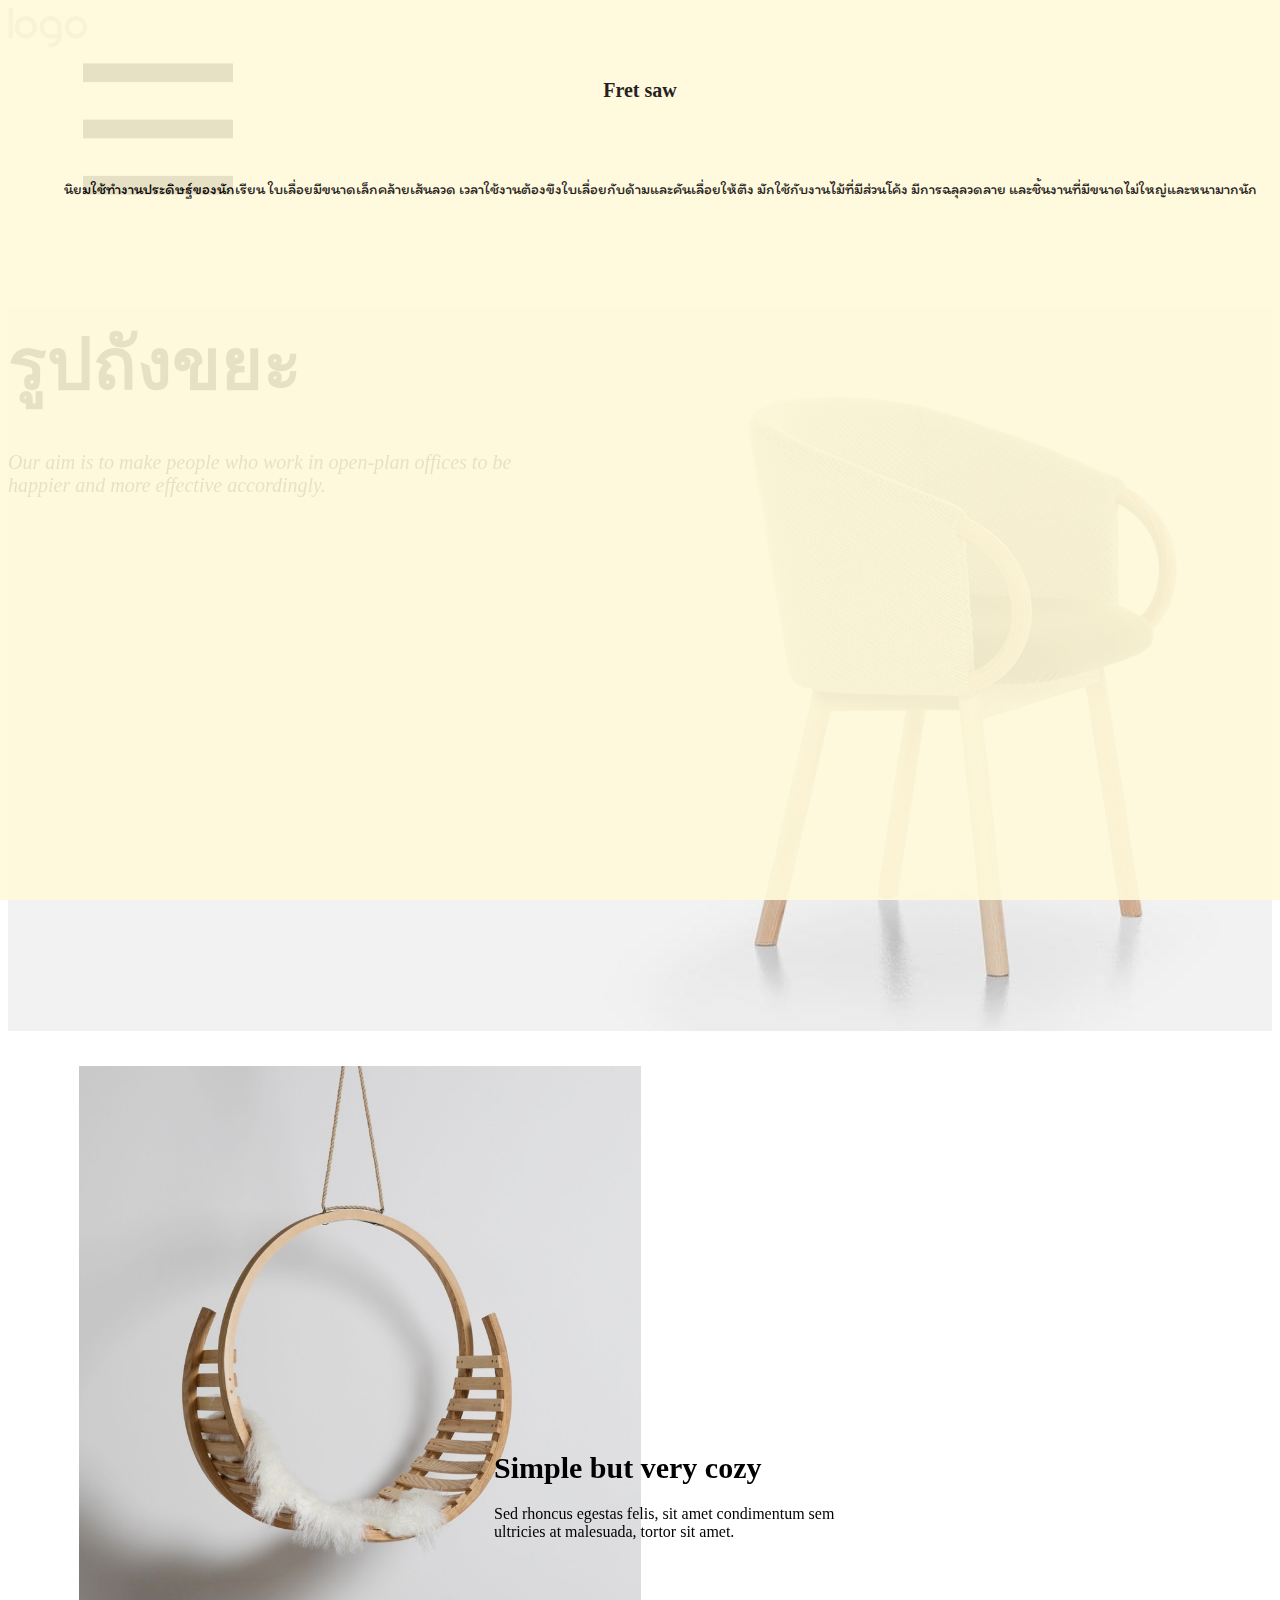
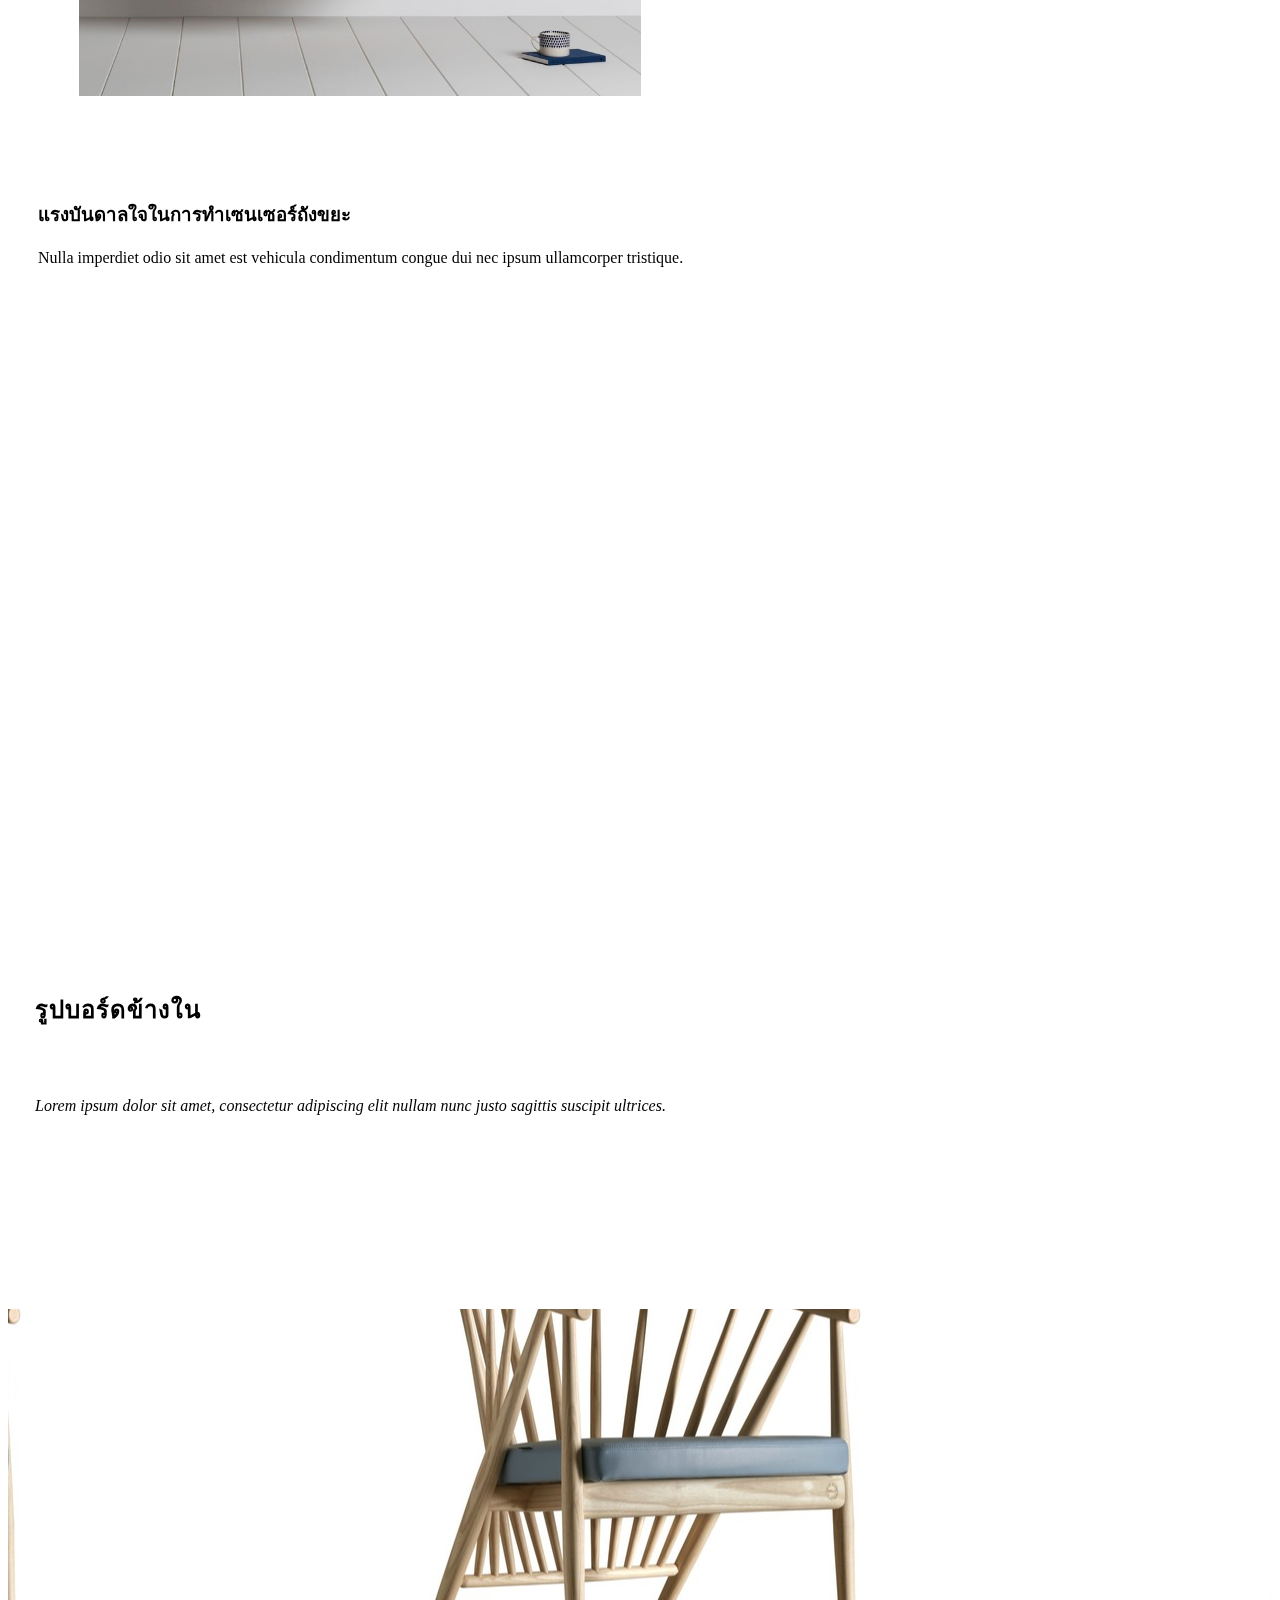
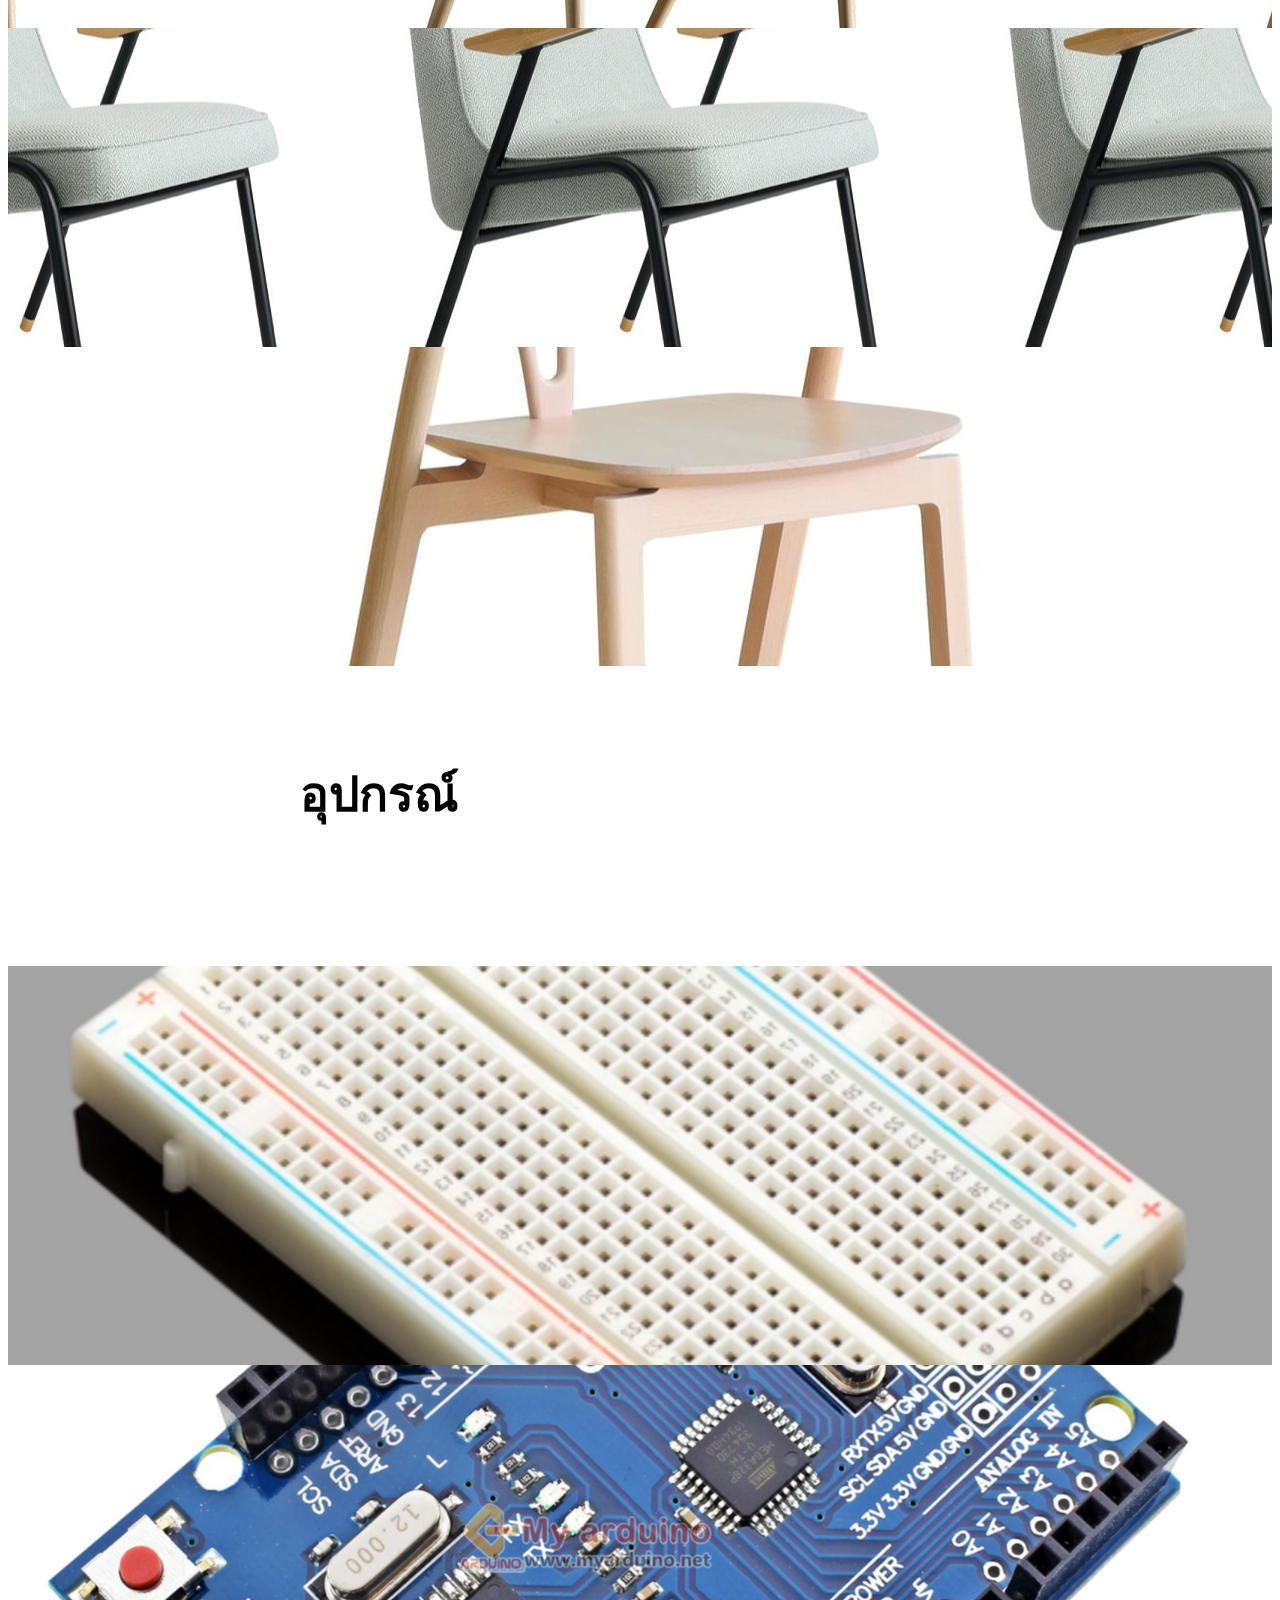
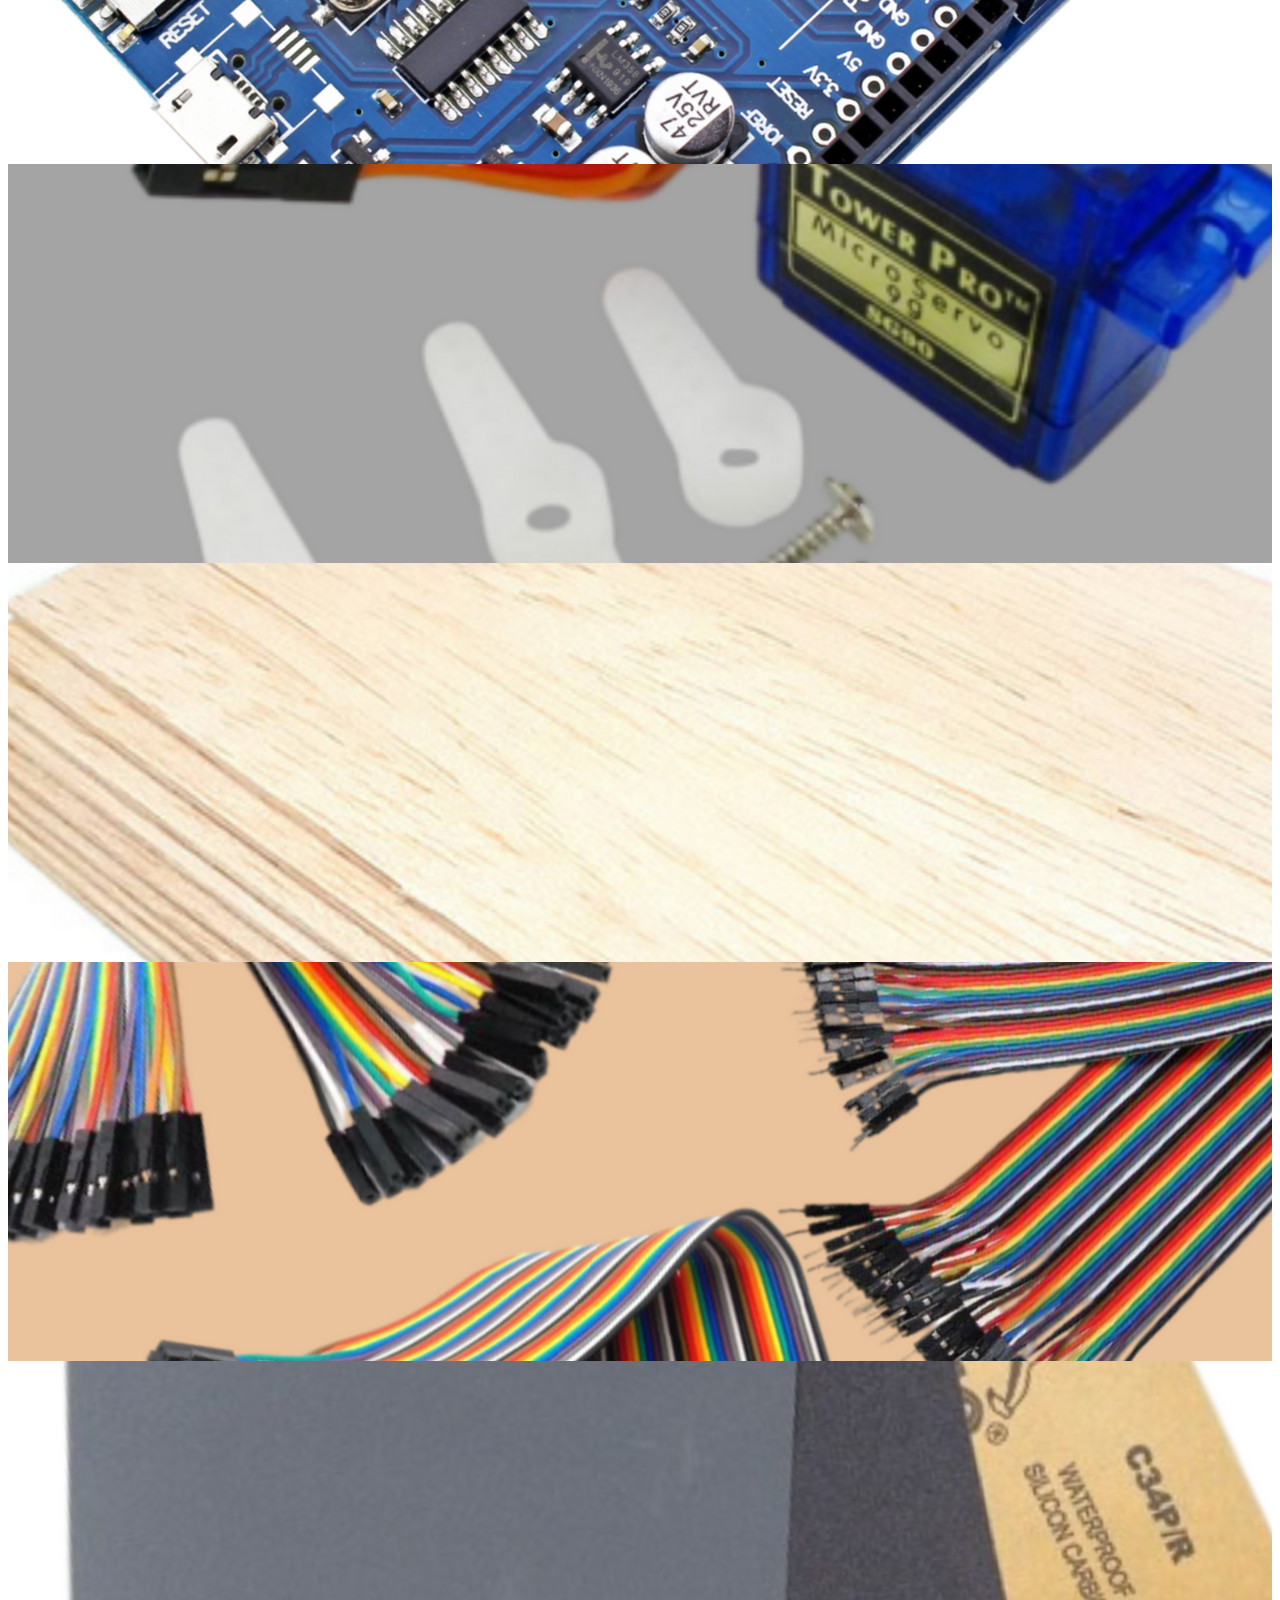
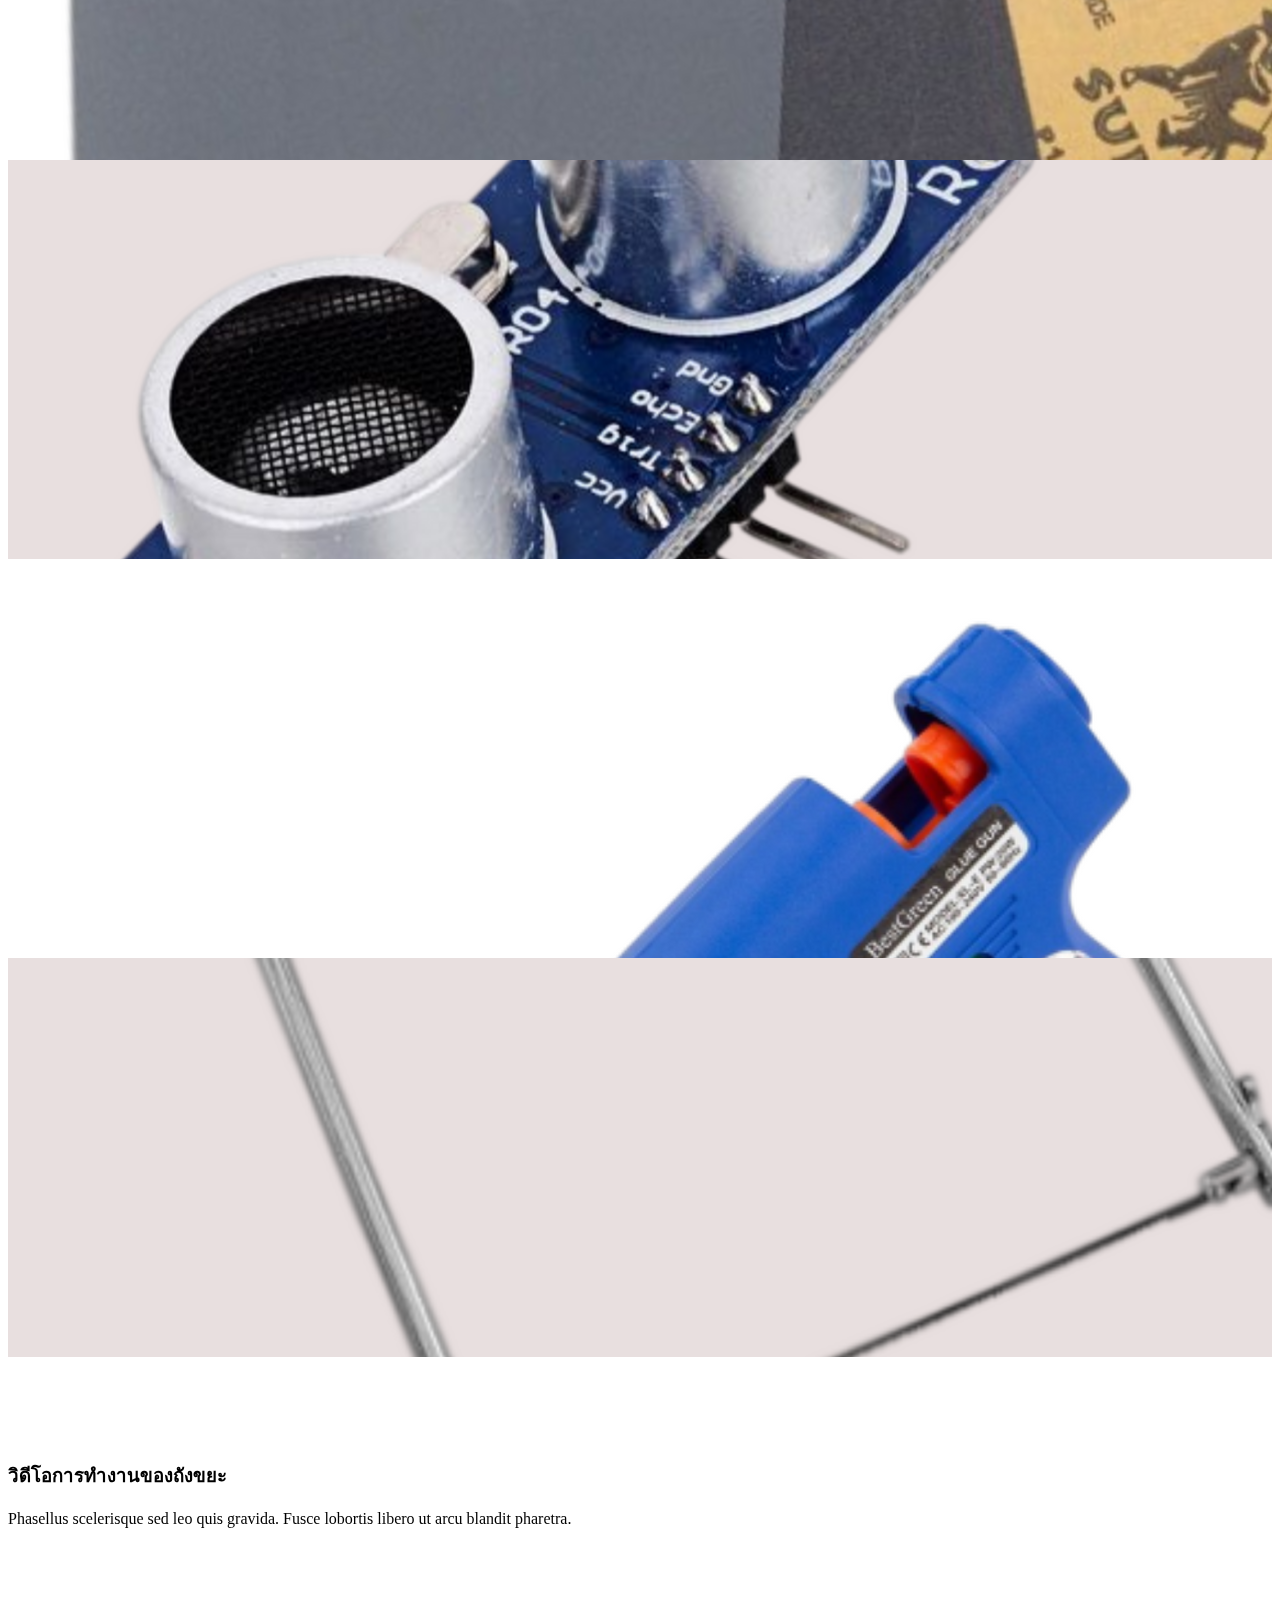
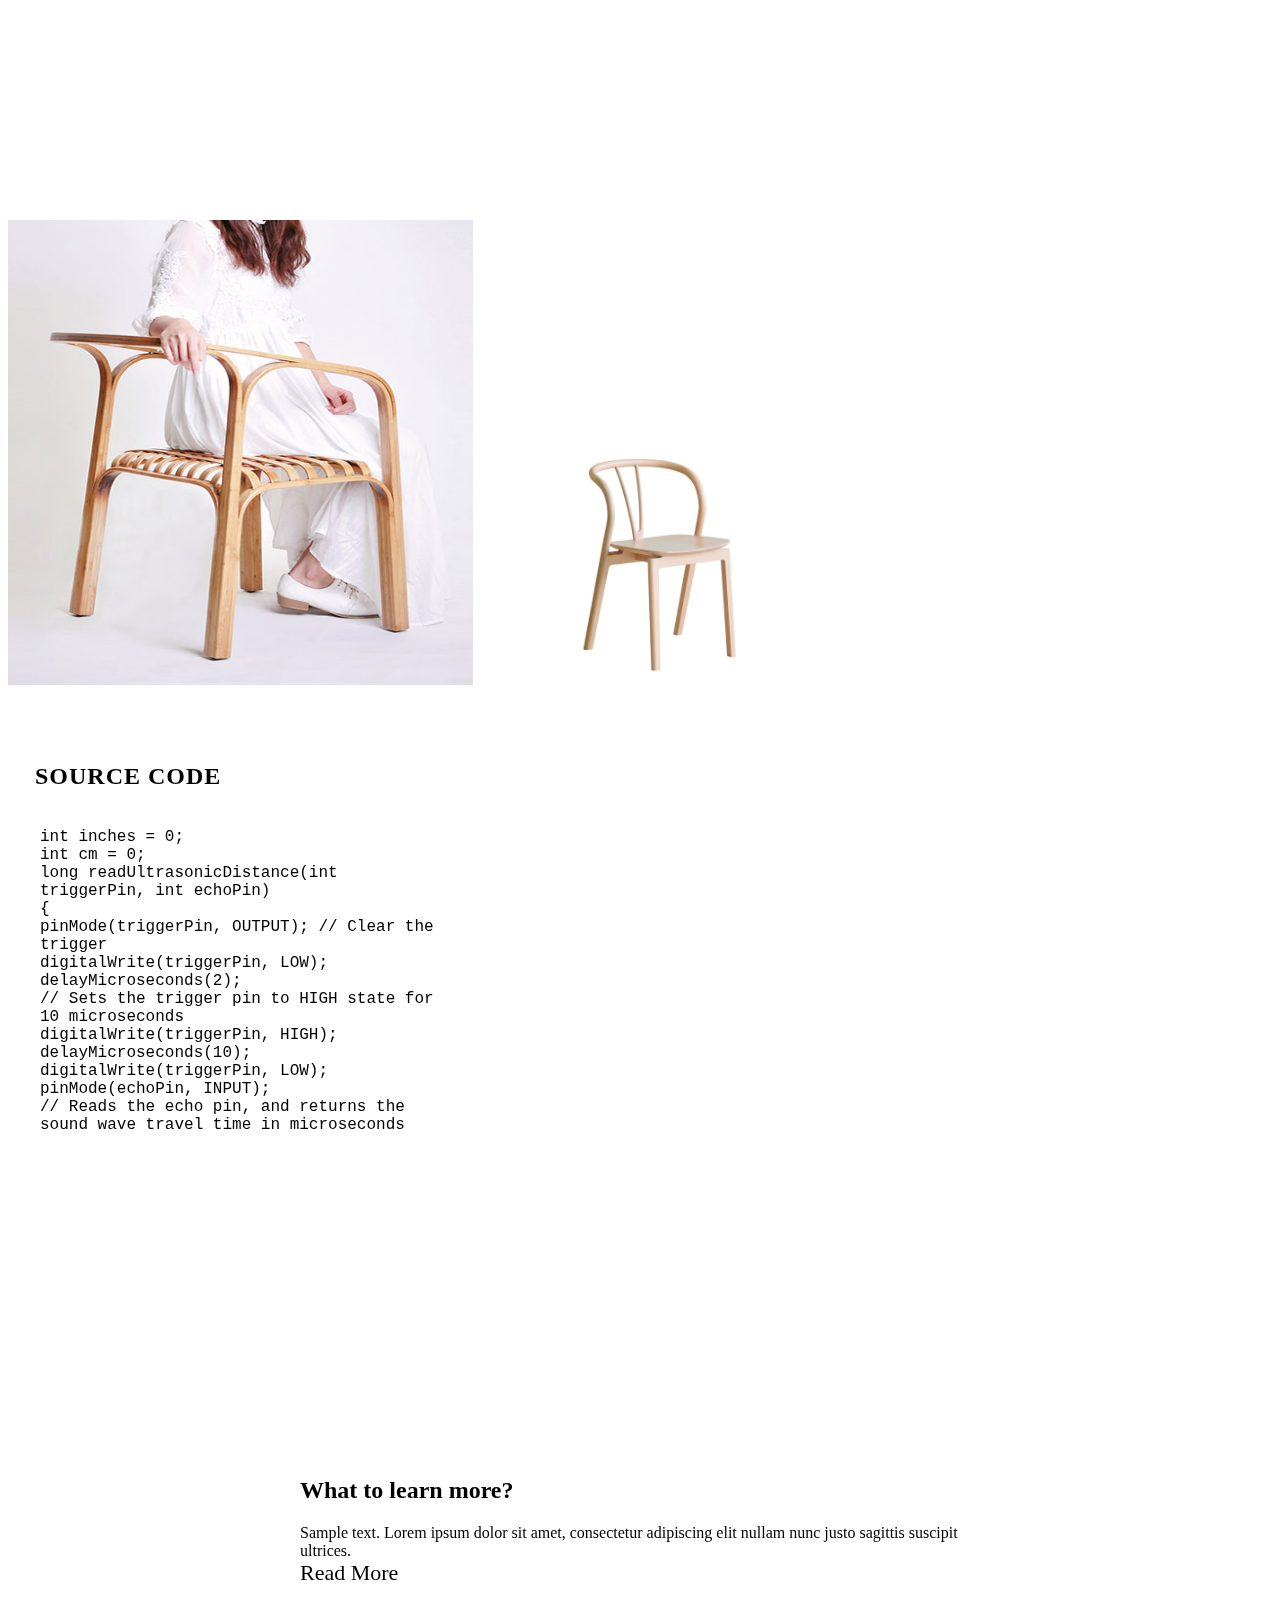
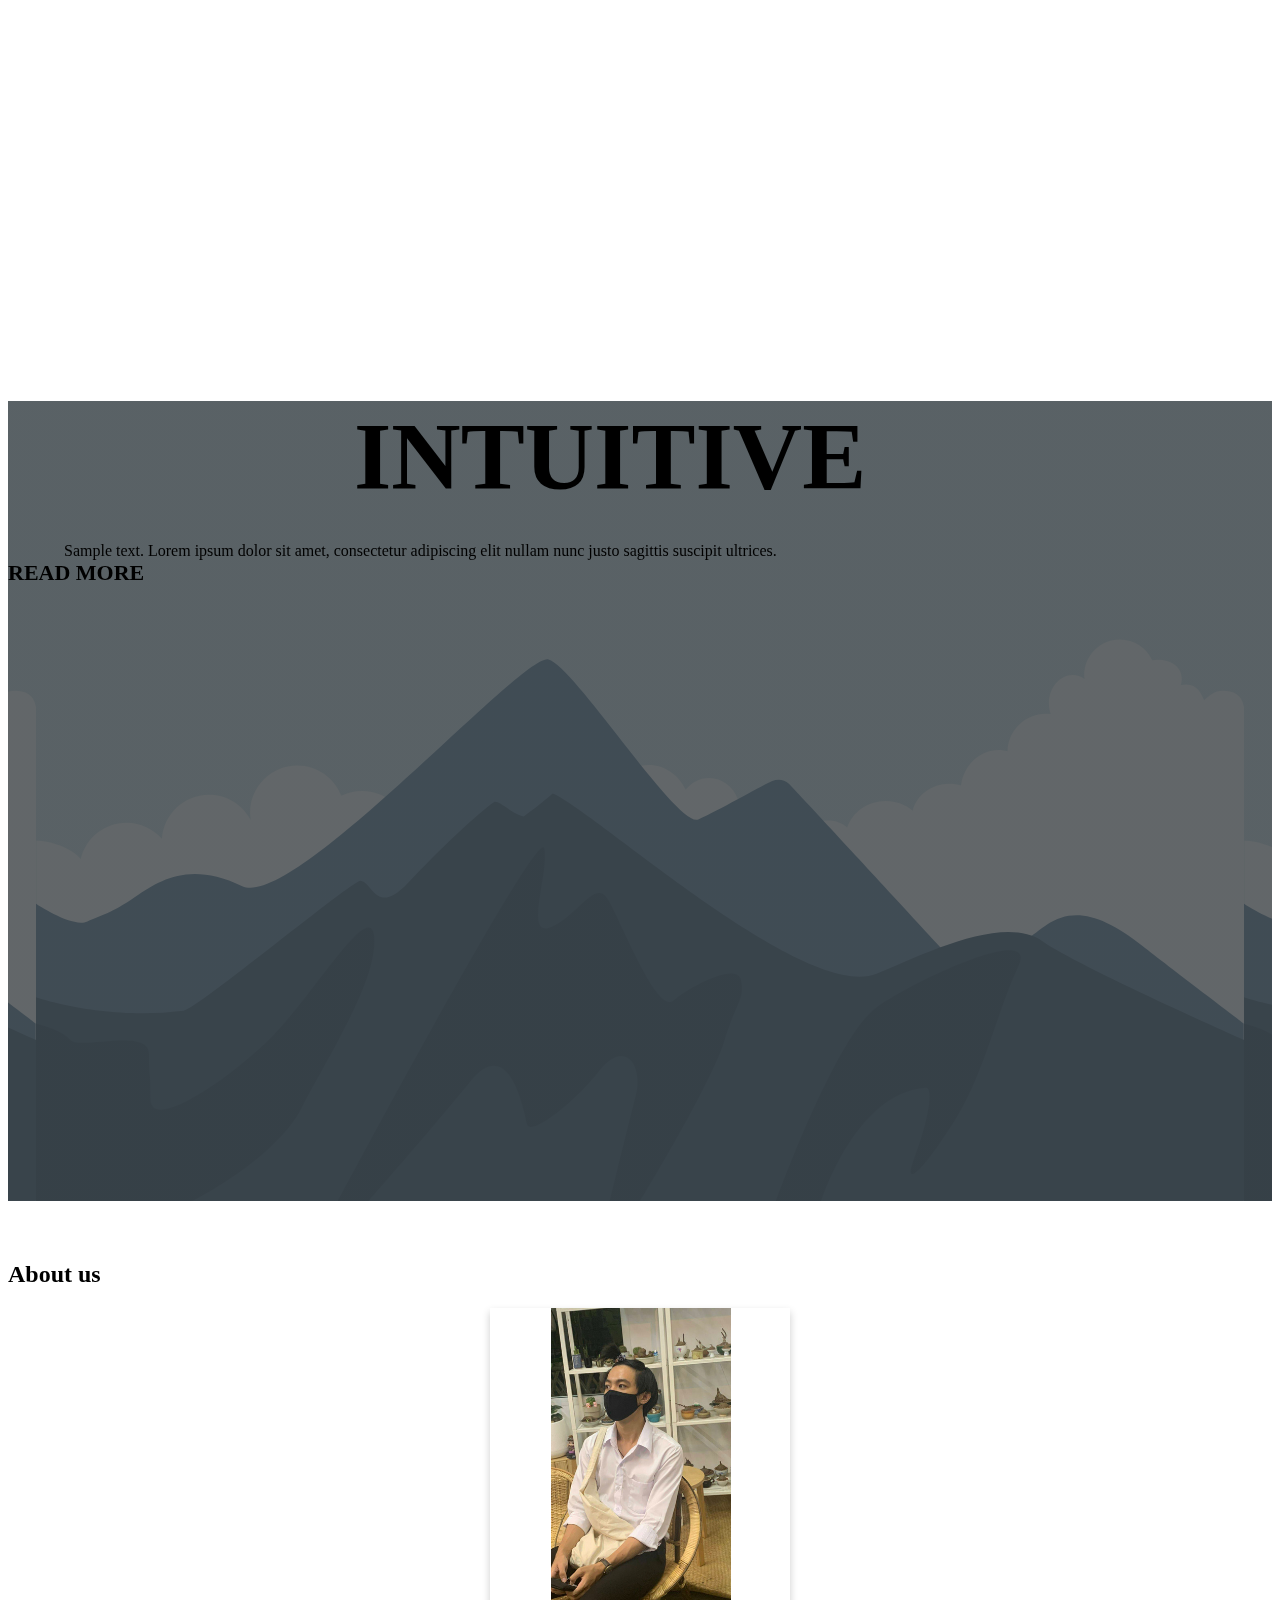
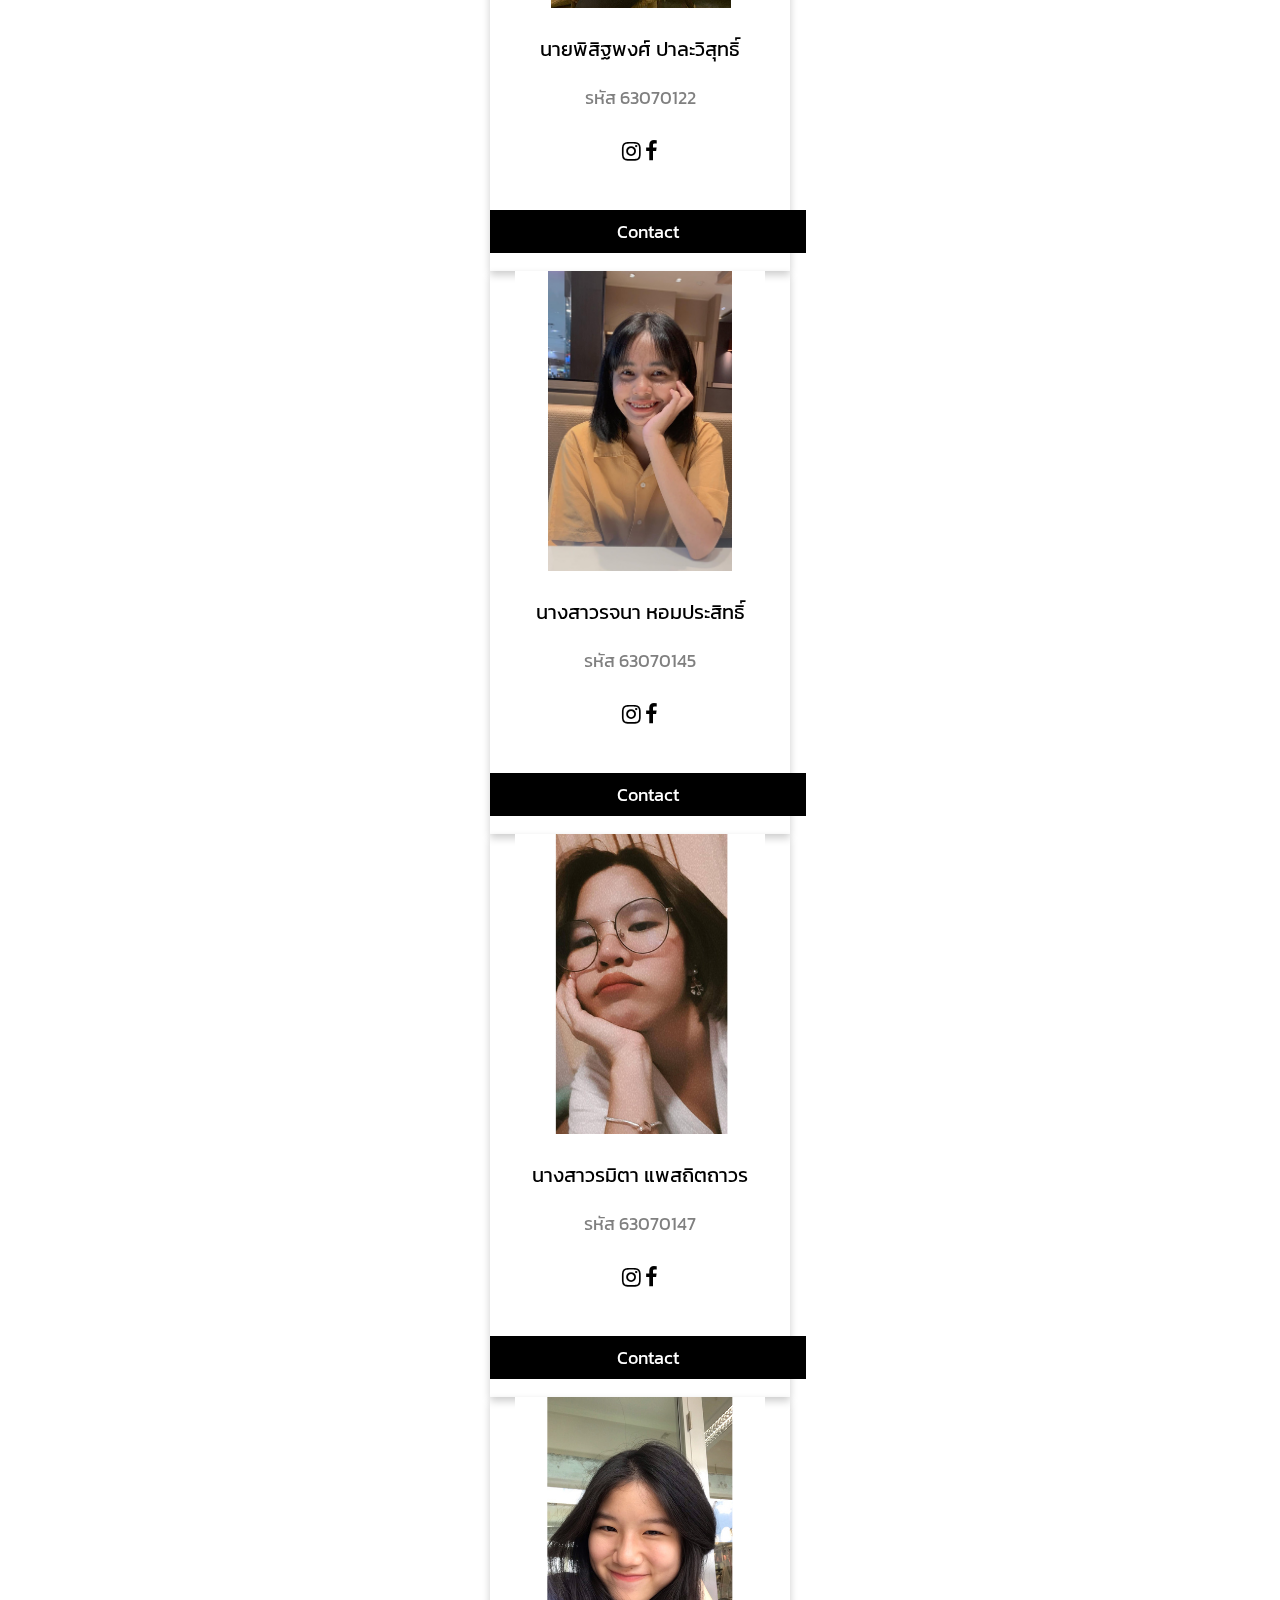
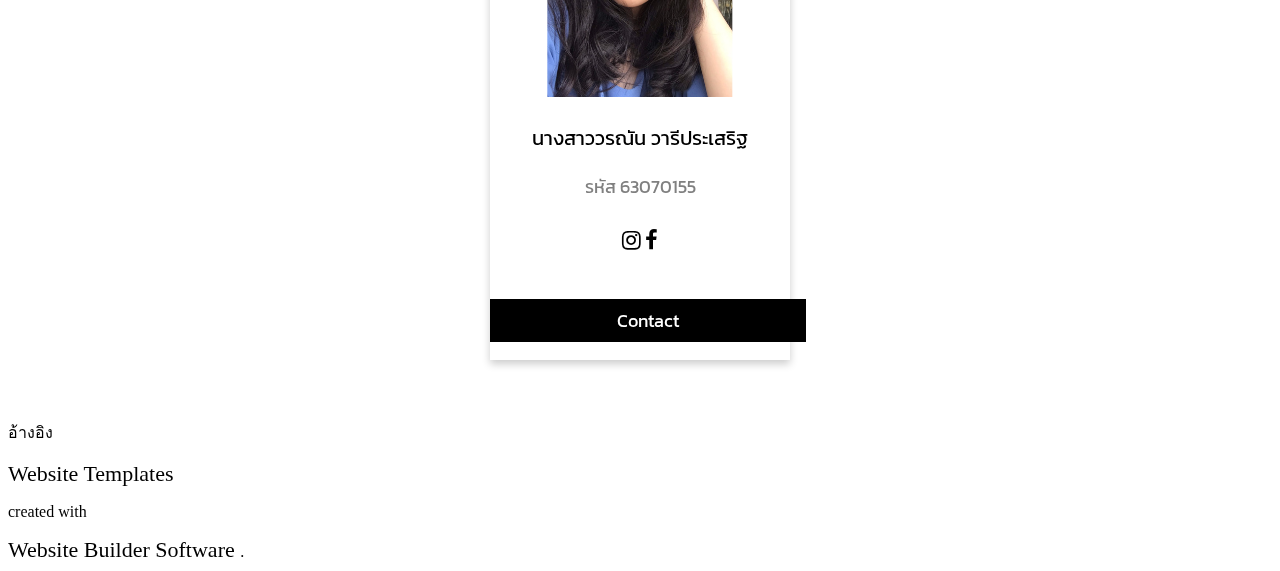
==== commit e2df32e7: "Add files via upload" ====
--- a/index.html
+++ b/index.html
@@ -15,7 +15,7 @@
     <link rel="preconnect" href="https://fonts.gstatic.com">
     <link href="https://fonts.googleapis.com/css2?family=Itim&display=swap" rel="stylesheet">
     <link rel="stylesheet" href="https://cdnjs.cloudflare.com/ajax/libs/font-awesome/4.7.0/css/font-awesome.min.css">
-
+    <link href="https://fonts.googleapis.com/css2?family=Kanit:wght@300&display=swap" rel="stylesheet">
   </head>
   <body class="u-body"><header class="u-clearfix u-header u-header" id="sec-471b"><div class="u-clearfix u-sheet u-valign-middle u-sheet-1">
         <a href="https://nicepage.com" class="u-image u-logo u-image-1">
@@ -119,8 +119,8 @@
       <div class="u-clearfix u-sheet u-sheet-1">
         <div class="u-align-center u-container-style u-expanded-width-sm u-expanded-width-xs u-group u-group-1">
           <div class="u-container-layout u-valign-middle u-container-layout-1">
-            <h2 class="u-text u-text-palette-1-base u-text-1">รูปอุปกรณ์</h2>
-            <p class="u-text u-text-2">เมื่อคลิกตรงรูป จากรุปก้จะขึ้นเปนข้อความว่าอุปกรณ์นั้นทำงานอะไร</p>
+            <h2 class="u-text u-text-palette-1-base u-text-1">อุปกรณ์</h2>
+            <p class="u-text u-text-2"></p>
           </div>
         </div>
         <div class="u-clearfix u-expanded-width u-gutter-0 u-layout-wrap u-layout-wrap-1">
@@ -336,60 +336,56 @@
       <div class="u-clearfix u-sheet u-sheet-1">
         <div class="u-clearfix u-expanded-width u-layout-wrap u-layout-wrap-1">
           <div class="u-layout">
+                <h2 class="u-text u-text-default u-text-1">About us</h2>
+                <p class="u-text u-text-default u-text-2"></p>
             <div class="u-layout-row">
               <!-- <div class="u-container-style u-image u-layout-cell u-size-30 u-image-1" data-image-width="400" data-image-height="265">
                 <div class="u-container-layout u-container-layout-1"></div>
               </div> -->
               <div class="card">
                 <img src="images/phu.png" alt="John" style="width:250px; height: 300px;">
-                <h1>นายพิสิฐพงศ์ ปาละวิสุทธิ์</h1>
-                <p class="title"></p>
+                <p class="h4">นายพิสิฐพงศ์ ปาละวิสุทธิ์</p>
+                <p class="title">รหัส 63070122</p>
                 <p></p>
                 <div style="margin: 24px 0;">
-                  <a href="#"><i class="fa fa-google"></i></a> 
-                  <a href="#"><i class="fa fa-facebook"></i></a> 
-                </div>
-                <p><button>Contact</button></p>
+                  <a href="https://www.instagram.com/pisitphu/" target="_blank"><i class="fa fa-instagram"></i></a> 
+                  <a href="https://www.facebook.com/pisitphuu" target="_blank"><i class="fa fa-facebook"></i></a> 
+                </div>
+                <p class="button">Contact</p>
               </div>
               <div class="card">
                 <img src="images/pang.png" alt="John" style="width:250px; height: 300px;">
-                <h1>นางสาวรจนา หอมประสิทธิ์</h1>
-                <p class="title"></p>
+                <p class="h4">นางสาวรจนา หอมประสิทธิ์</p>
+                <p class="title">รหัส 63070145</p>
                 <p></p>
                 <div style="margin: 24px 0;">
-                  <a href="#"><i class="fa fa-google"></i></a> 
-                  <a href="#"><i class="fa fa-facebook"></i></a> 
-                </div>
-                <p><button>Contact</button></p>
+                  <a href="https://www.instagram.com/pk_8844/" target="_blank"><i class="fa fa-instagram"></i></a> 
+                  <a href="https://www.facebook.com/rosjana.pangkris/" target="_blank"><i class="fa fa-facebook"></i></a> 
+                </div>
+                <p class="button">Contact</p>
               </div>
               <div class="card">
                 <img src="images/preaw.png" alt="John" style="width:250px; height: 300px;">
-                <h1>นางสาวรมิตา แพสถิตถาวร</h1>
-                <p class="title"></p>
+                <p class="h4">นางสาวรมิตา แพสถิตถาวร</p>
+                <p class="title">รหัส 63070147</p>
                 <p></p>
                 <div style="margin: 24px 0;">
-                  <a href="#"><i class="fa fa-google"></i></a> 
-                  <a href="#"><i class="fa fa-facebook"></i></a> 
-                </div>
-                <p><button>Contact</button></p>
+                  <a href="https://www.instagram.com/ramitahawaiian/" target="_blank"><i class="fa fa-instagram"></i></a> 
+                  <a href="https://www.facebook.com/profile.php?id=100007807692789" target="_blank"><i class="fa fa-facebook"></i></a> 
+                </div>
+                <p class="button">Contact</p>
               </div>
               <div class="card">
                 <img src="images/tax.png" alt="John" style="width:250px; height: 300px;">
-                <h1>นางสาววรณัน วารีประเสริฐ</h1>
-                <p class="title"></p>
+                <p class="h4">นางสาววรณัน วารีประเสริฐ</p>
+                <p class="title">รหัส 63070155</p>
                 <p></p>
                 <div style="margin: 24px 0;">
-                  <a href="#"><i class="fa fa fa-google"></i></a> 
-                  <a href="#"><i class="fa fa-facebook"></i></a> 
-                </div>
-                <p><button>Contact</button></p>
-              </div>
-              <!-- <div class="u-align-center u-container-style u-layout-cell u-size-30 u-layout-cell-2">
-                <div class="u-container-layout u-valign-middle u-container-layout-2">
-                  <h2 class="u-text u-text-default u-text-1">สมาชิกกลุ่ม</h2>
-                  <p class="u-text u-text-default u-text-2">Sample text. Click to select the text box. Click again or double click to start editing the text.</p>
-                </div>
-              </div> -->
+                  <a href="https://www.instagram.com/taxwrn/" target="_blank"><i class="fa fa-instagram"></i></a> 
+                  <a href="https://www.facebook.com/tax.unname" target="_blank"><i class="fa fa-facebook"></i></a> 
+                </div>
+                <p class="button">Contact</p>
+              </div>
             </div>
           </div>
         </div>
--- a/Home.css
+++ b/Home.css
@@ -2378,7 +2378,7 @@
   max-width: 300px;
   margin: auto;
   text-align: center;
-  font-family: arial;
+  font-family: 'Kanit', sans-serif;
 }
 
 .title {
@@ -2386,7 +2386,7 @@
   font-size: 18px;
 }
 
-button {
+.button {
   border: none;
   outline: 0;
   display: inline-block;
@@ -2394,7 +2394,7 @@
   color: white;
   background-color: #000;
   text-align: center;
-  cursor: pointer;
+  /* cursor: pointer; */
   width: 100%;
   font-size: 18px;
 }
@@ -2404,6 +2404,11 @@
   font-size: 22px;
   color: black;
 }
+.h4{
+  font-family: 'Kanit', sans-serif;
+  font-weight: normal;
+  font-size: 20px;
+}
 
 button:hover, a:hover {
   opacity: 0.7;
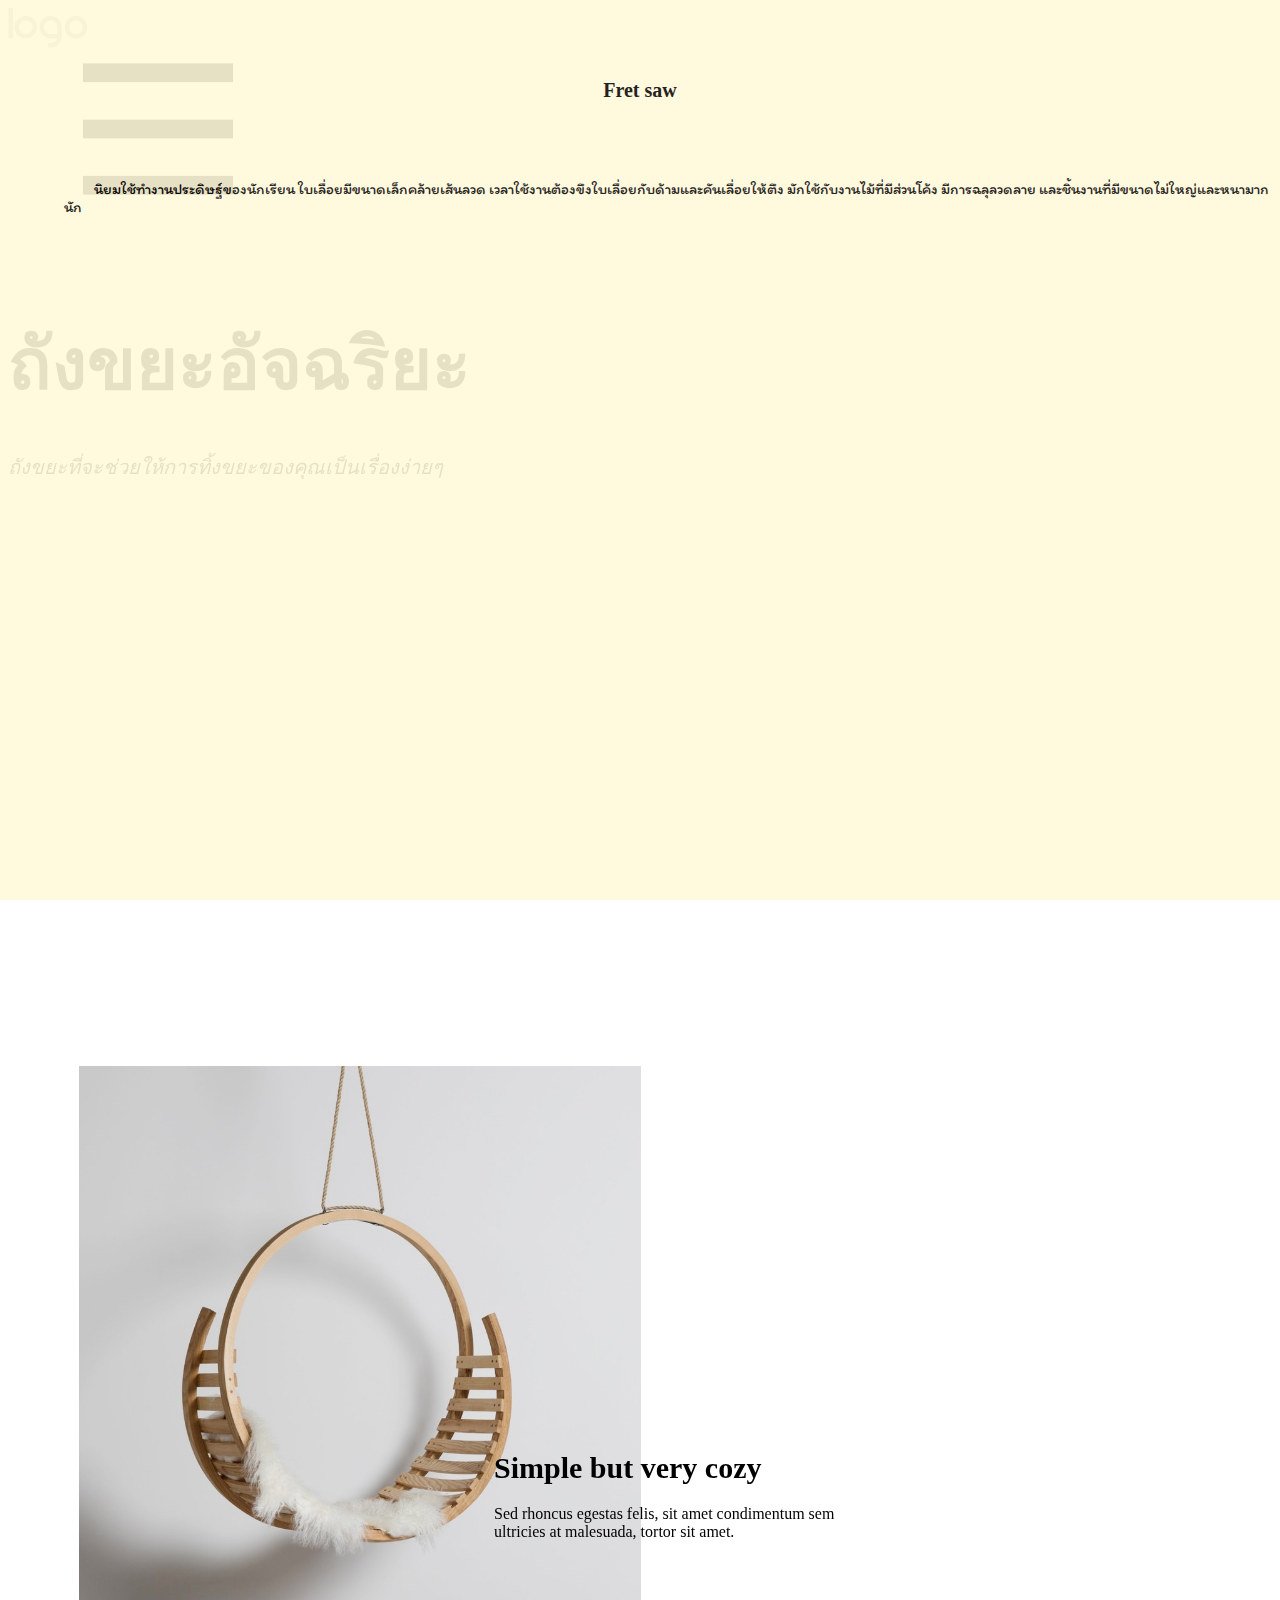
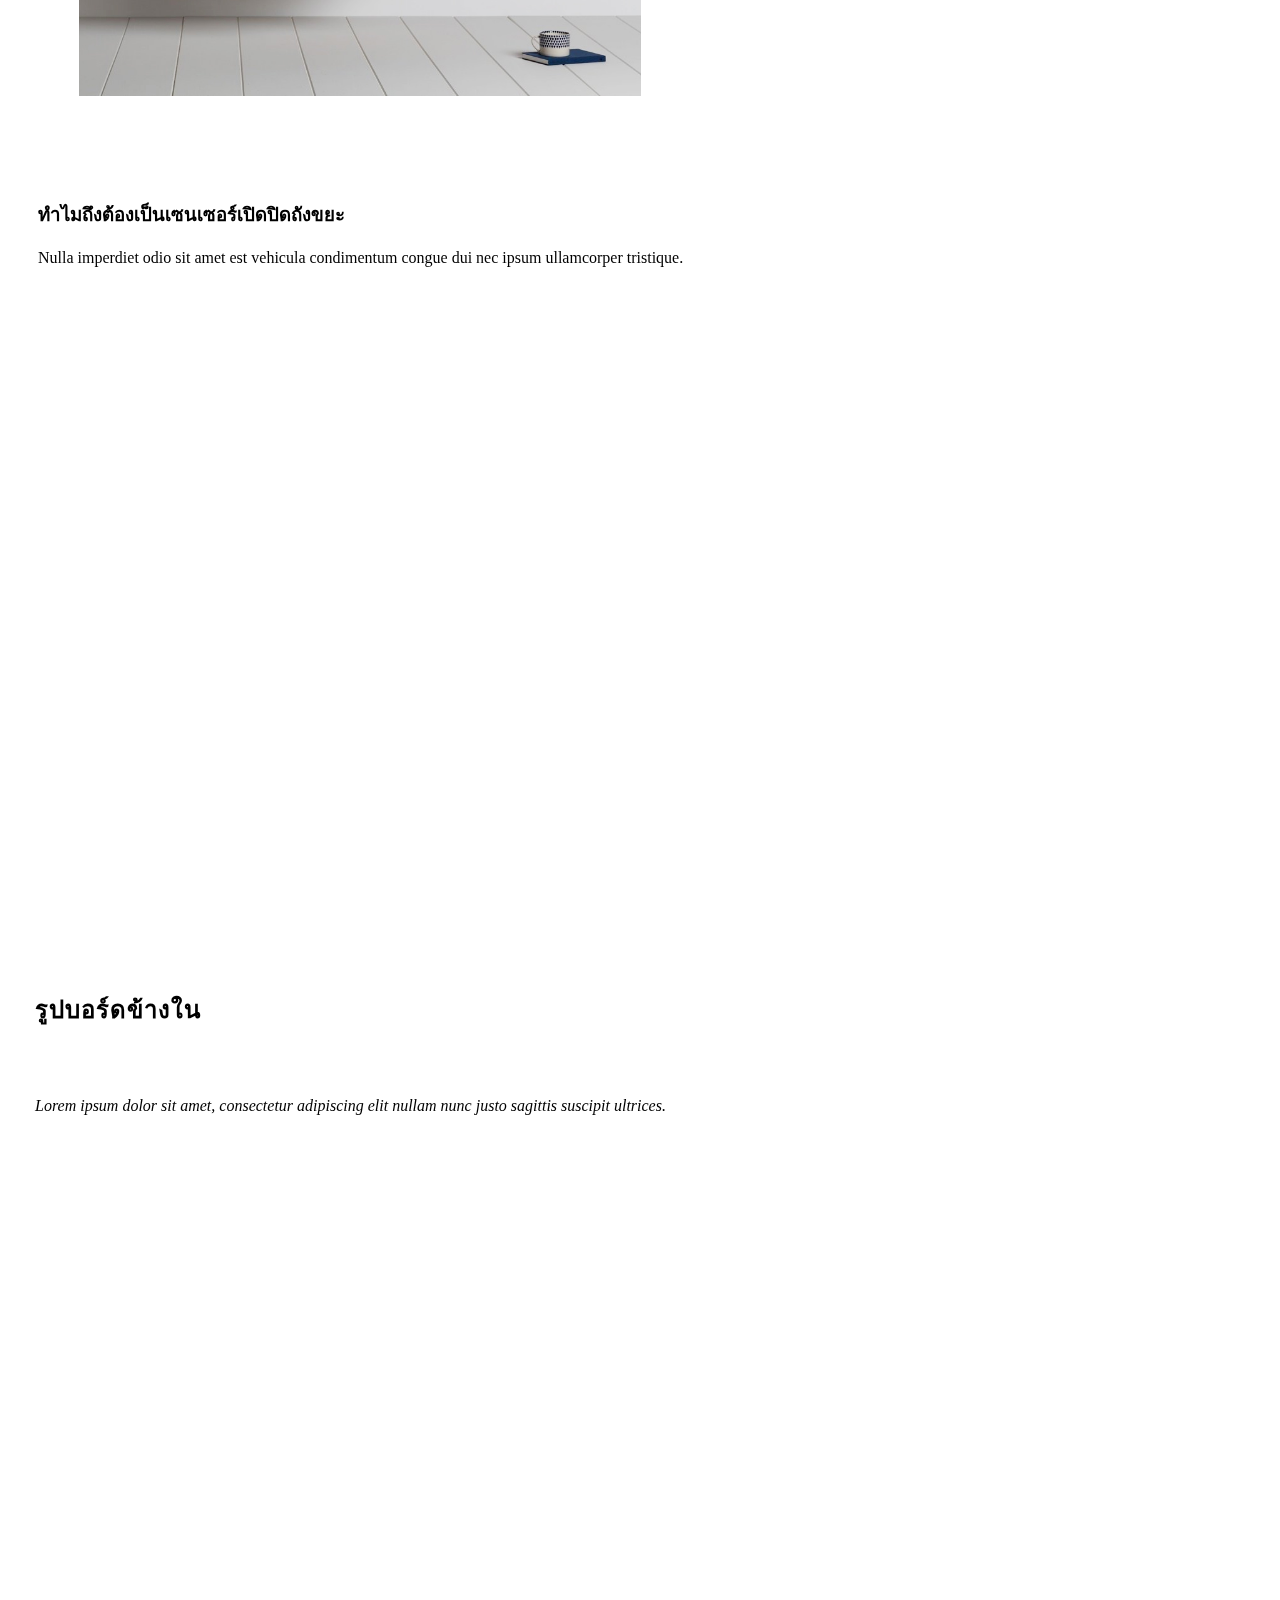
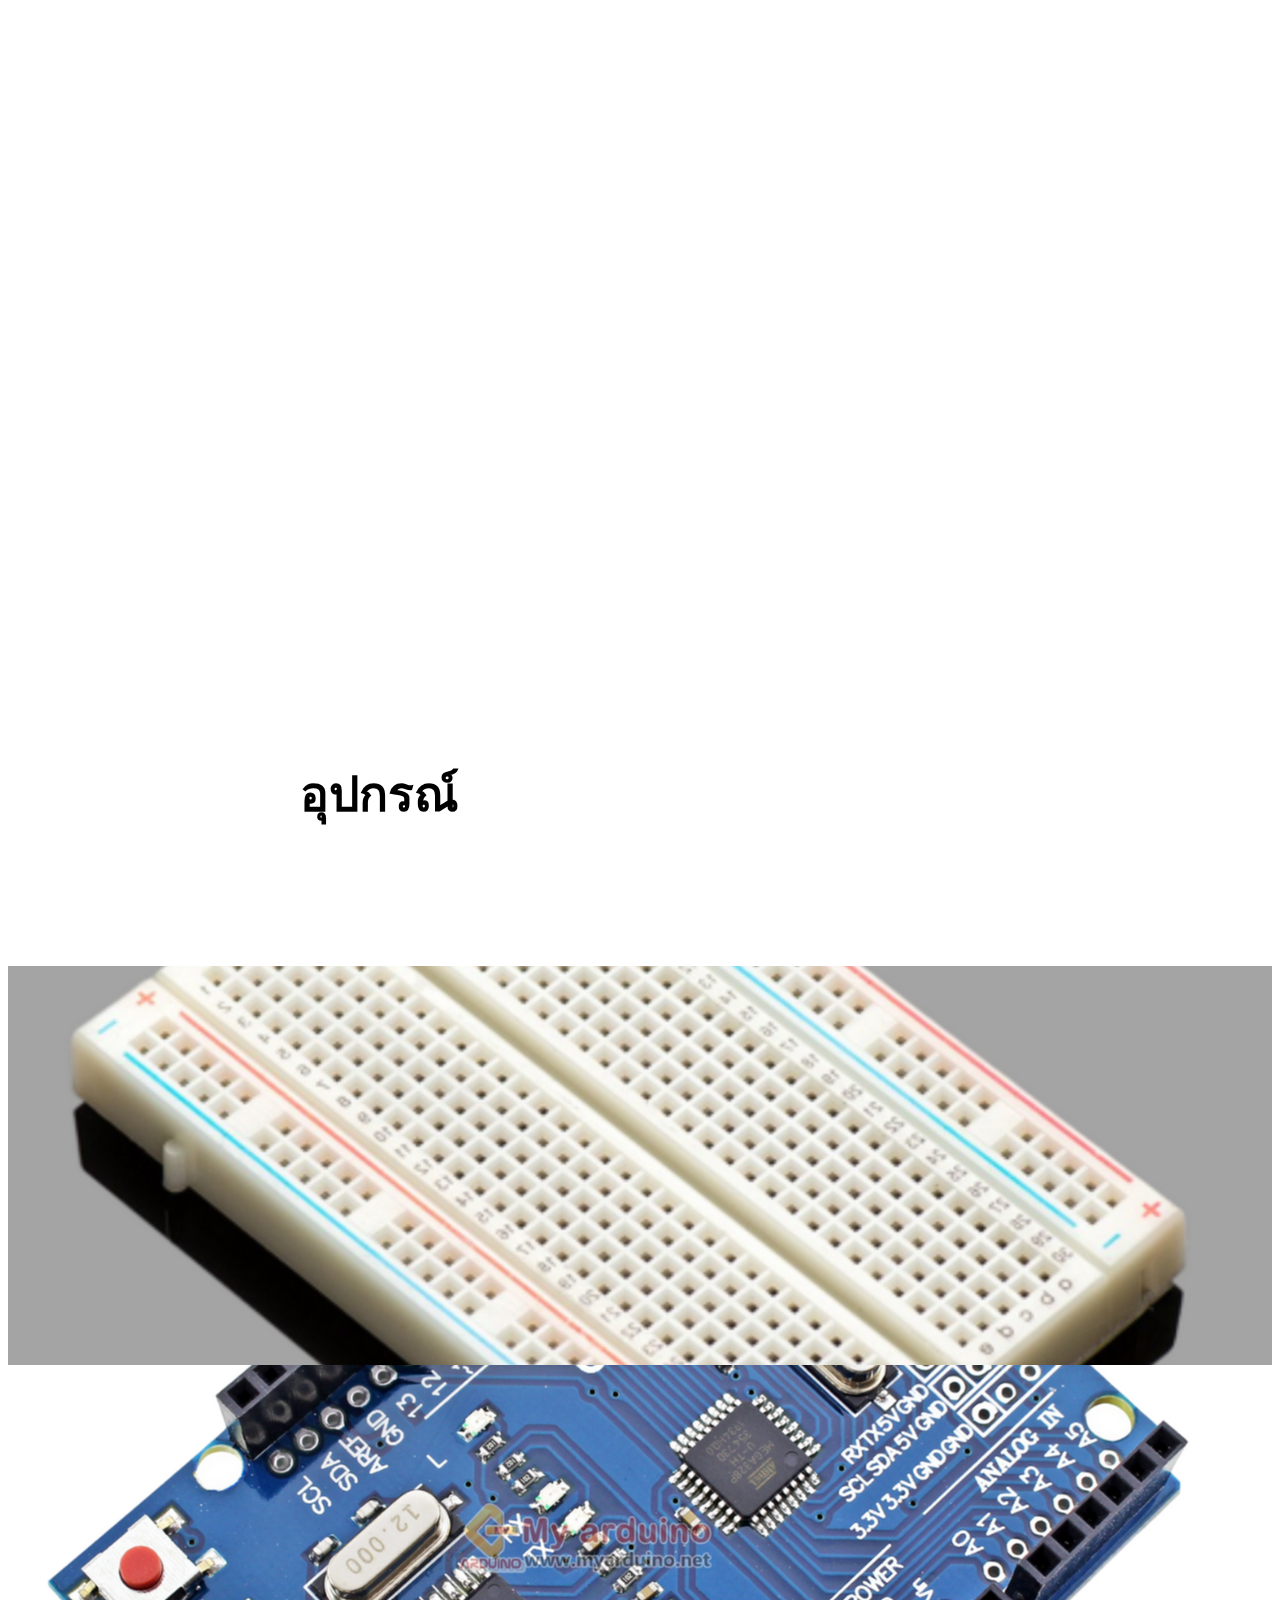
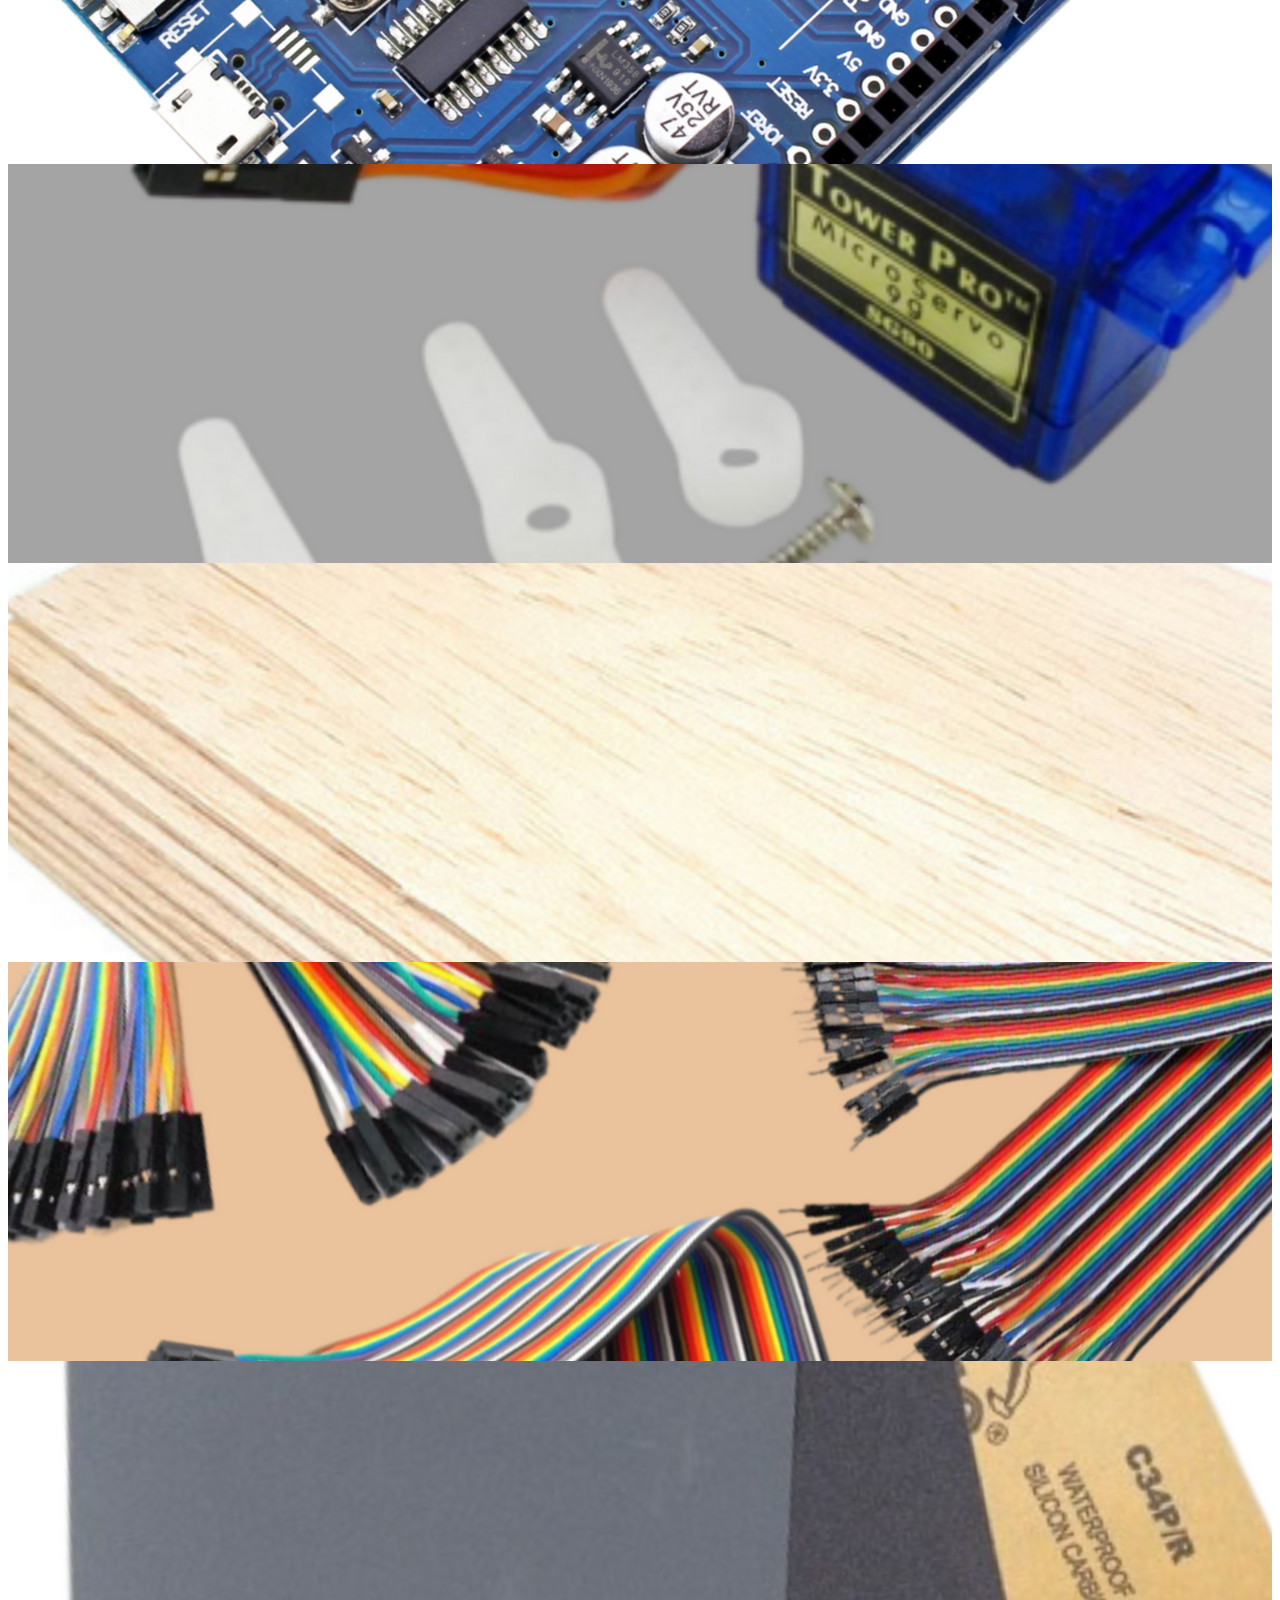
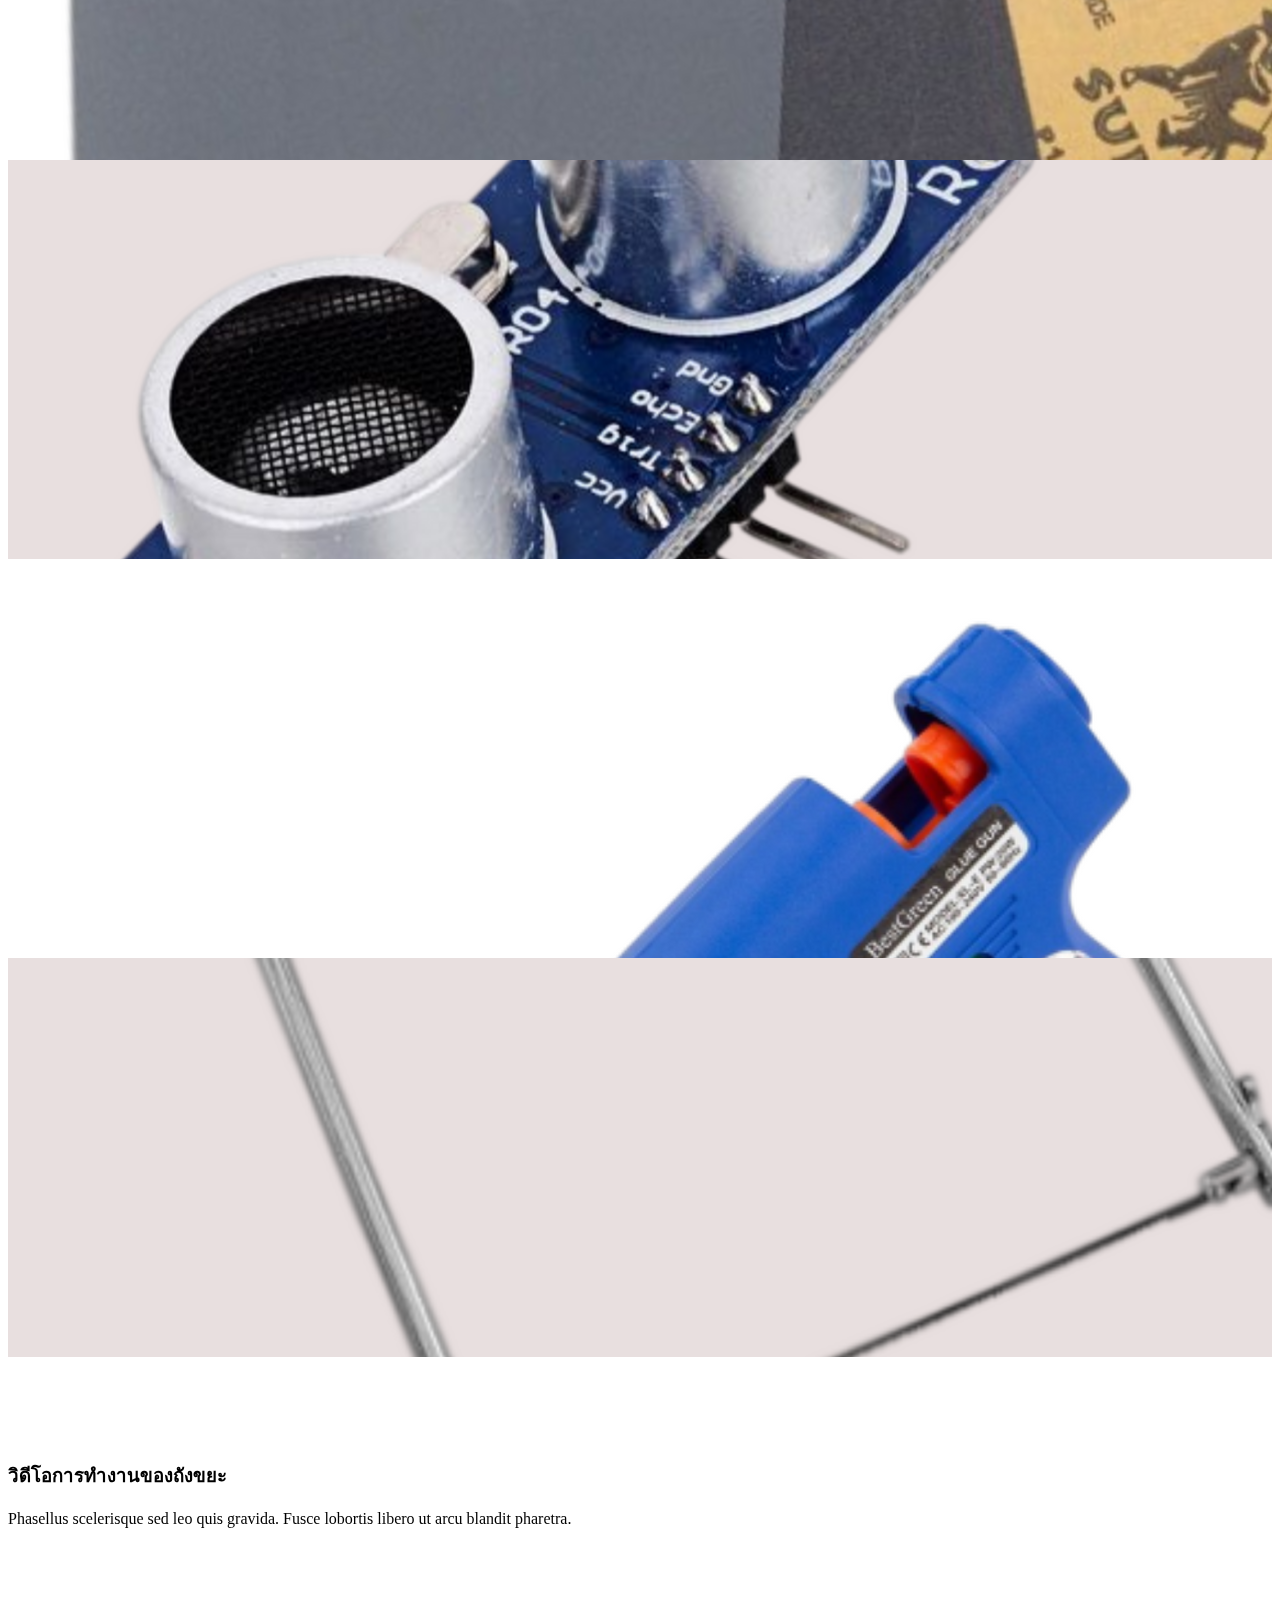
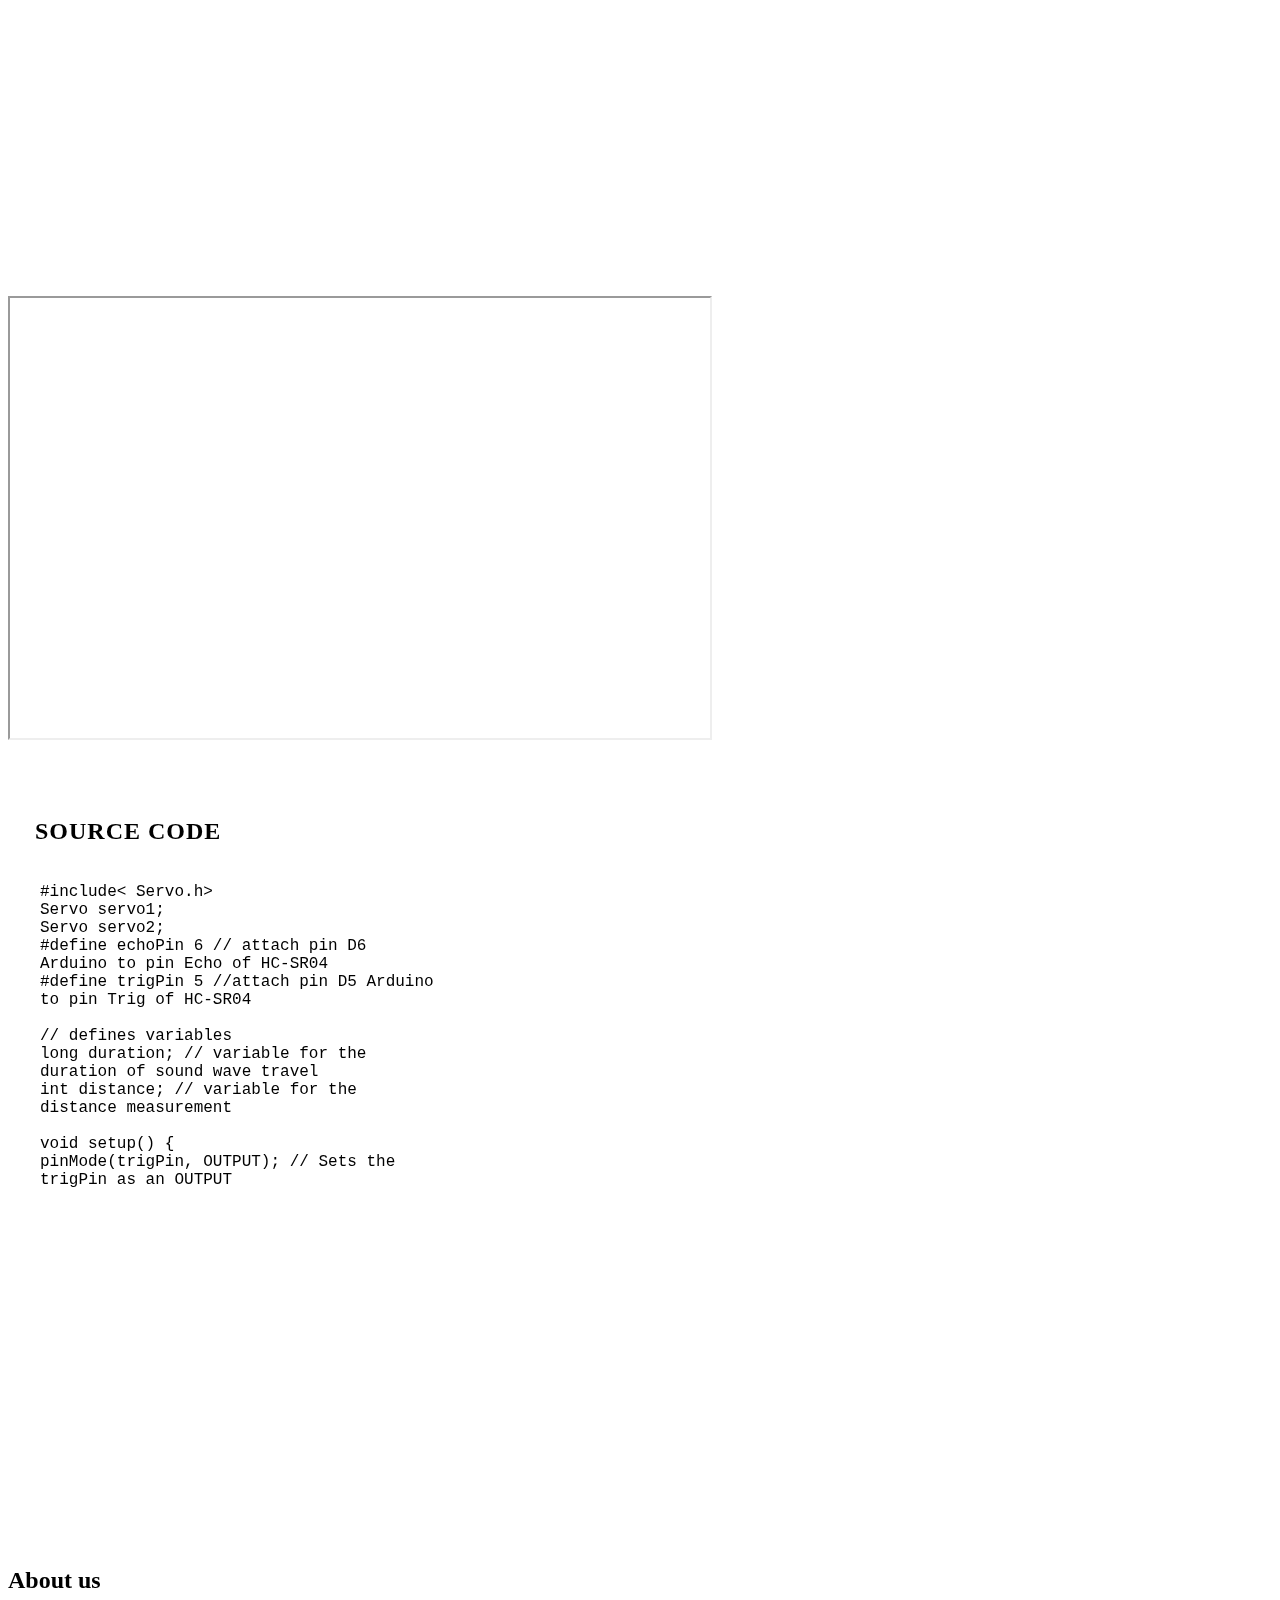
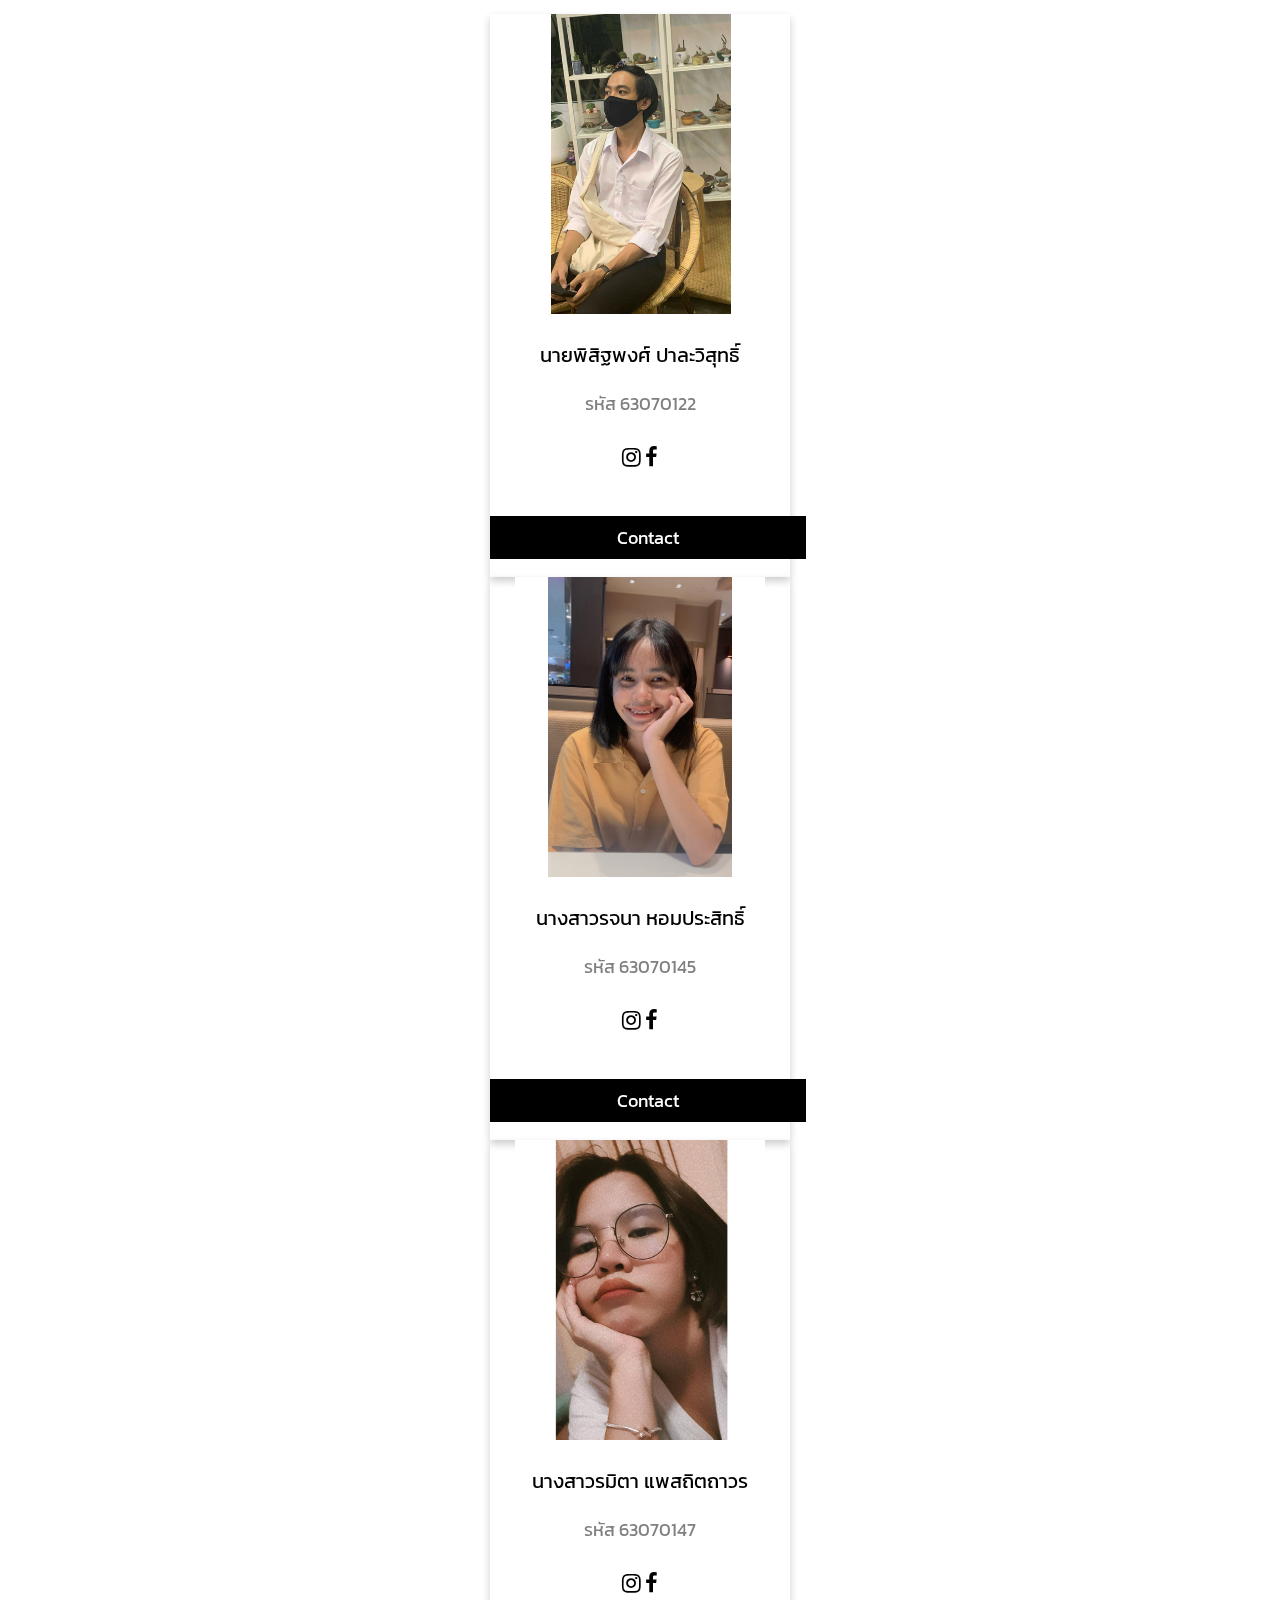
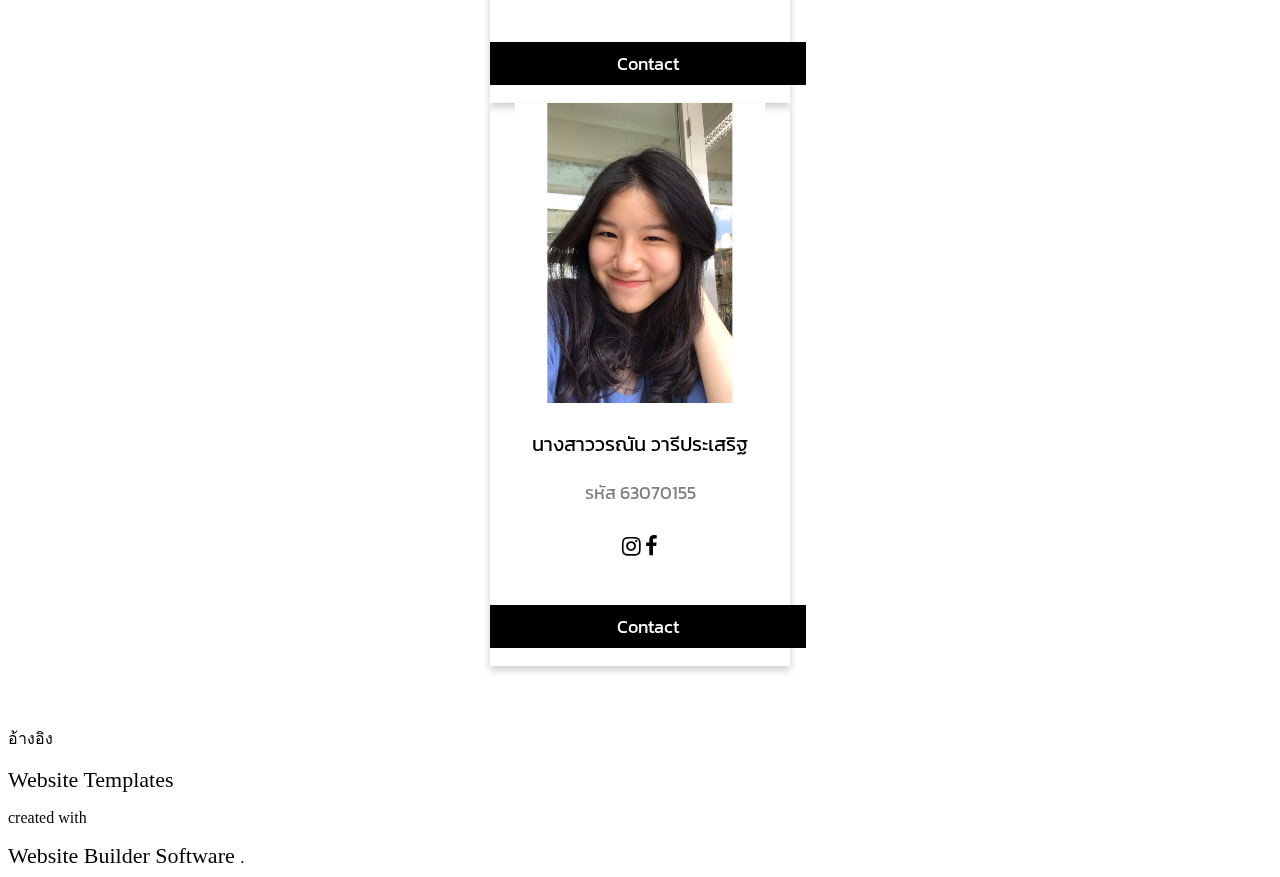
==== commit 1ab37044: "Add files via upload" ====
--- a/index.html
+++ b/index.html
@@ -6,7 +6,7 @@
     <meta name="keywords" content="Create a new concepts, Nature Collections, What to learn more?, INTUITIVE">
     <meta name="description" content="">
     <meta name="page_type" content="np-template-header-footer-from-plugin">
-    <title>Home</title>
+    <title>ProjectCompro</title>
     <link rel="stylesheet" href="nicepage.css" media="screen">
 <link rel="stylesheet" href="Home.css" media="screen">
     <meta name="generator" content="Nicepage 3.12.1, nicepage.com">
@@ -41,14 +41,19 @@
     <section class="u-clearfix u-image u-shading u-section-1" src="" id="carousel_7cb8">
       <div class="u-clearfix u-sheet u-sheet-1">
         <div class="u-align-left u-container-style u-expanded-width-xs u-group u-group-1">
+          
           <div class="u-container-layout u-valign-middle-md u-valign-middle-sm u-container-layout-1">
-            <h1 class="u-custom-font u-font-playfair-display u-text u-text-body-color u-title u-text-1">รูปถังขยะ</h1>
-            <p class="u-large-text u-text u-text-black u-text-variant u-text-2">Our aim is to make people who work in open-plan offices to be happier and more effective accordingly. </p>
+            
+            <h1 class="u-custom-font u-font-playfair-display u-text u-text-body-color u-title u-text-1">ถังขยะอัจฉริยะ</h1>
+            <p class="u-large-text u-text u-text-black u-text-variant u-text-2">ถังขยะที่จะช่วยให้การทิ้งขยะของคุณเป็นเรื่องง่ายๆ</p>
+            
             <!--<a href="https://nicepage.com/c/table-website-templates" class="u-border-1 u-border-black u-btn u-button-style u-custom-color-1 u-btn-1">view collection</a>
             <a href="https://nicepage.com/k/university-website-templates" class="u-border-1 u-border-grey-dark-1 u-btn u-button-style u-btn-2">shop now</a>-->
           </div>
         </div>
-      </div>
+        <div class="u-image-1"></div>
+      </div>
+      
     </section>
     <section class="u-clearfix u-section-2" id="carousel_ff73">
       <div class="u-clearfix u-sheet u-sheet-1">
@@ -75,7 +80,7 @@
                 <div class="u-layout-col">
                   <div class="u-align-left u-container-style u-custom-color-1 u-layout-cell u-left-cell u-size-30 u-layout-cell-2">
                     <div class="u-container-layout u-valign-middle u-container-layout-3">
-                      <h3 class="u-text u-text-3">แรงบันดาลใจในการทำเซนเซอร์ถังขยะ</h3>
+                      <h3 class="u-text u-text-3">ทำไมถึงต้องเป็นเซนเซอร์เปิดปิดถังขยะ</h3>
                       <p class="u-text u-text-4">Nulla imperdiet odio sit amet est vehicula condimentum congue dui nec ipsum ullamcorper tristique.</p>
                     </div>
                   </div>
@@ -132,14 +137,14 @@
                     <div class="u-container-layout"></div>
                     <div class="overlay">
                       <div class="text">Breadboard</div>
-                      <div class="text2">เป็นอุปกรณ์ที่เราจะนำเอาอุปกรณ์อิเล็กทรอนิกส์และสายไฟต่างๆมาเชื่อมต่อกัน โดยเสียบเข้ากับรูที่อยู่บนบอร์ด เพื่อทำเป็นวงจรอิเล็กทรอนิกส์ต้นแบบเพื่อใช้สำหรับทดสอบการทำงาน ก่อนจะนำไปบัดกรีลงบนแผ่นปริ้นท์ เพื่อใช้งานจริง</div>
+                      <div class="text2">&emsp;&emsp;เป็นอุปกรณ์ที่เราจะนำเอาอุปกรณ์อิเล็กทรอนิกส์และสายไฟต่างๆมาเชื่อมต่อกัน โดยเสียบเข้ากับรูที่อยู่บนบอร์ด เพื่อทำเป็นวงจรอิเล็กทรอนิกส์ต้นแบบเพื่อใช้สำหรับทดสอบการทำงาน ก่อนจะนำไปบัดกรีลงบนแผ่นปริ้นท์ เพื่อใช้งานจริง</div>
                       </div>
                   </div>
                   <div class="u-container-style u-image u-layout-cell u-size-20 u-image-2">
                     <div class="u-container-layout"></div>
                     <div class="overlay">
                       <div class="text">Arduino uno r3</div>
-                      <div class="text2">Arduino เป็นไมโครคอนโทรลเลอร์บอร์ดแบบสำเร็จรูปในยุคปัจจุบัน ซึ่งถูกสร้างมาจาก Controller ตระกูล ARM ของ ATMEL ข้อดีของไมโครคอนโทรลเลอร์บอร์ดคือเรื่องของ Open Source ที่สามารถน าไป
+                      <div class="text2">&emsp;&emsp;Arduino เป็นไมโครคอนโทรลเลอร์บอร์ดแบบสำเร็จรูปในยุคปัจจุบัน ซึ่งถูกสร้างมาจาก Controller ตระกูล ARM ของ ATMEL ข้อดีของไมโครคอนโทรลเลอร์บอร์ดคือเรื่องของ Open Source ที่สามารถน าไป
                         พัฒนาต่อเป็นอุปกรณ์ต่างๆได้และความสามารถในการเพิ่ม Boot Loader เข้าไปที่ตัว ARM จึงทำให้การ
                         Upload Code เข้าตัวบอร์ดสามารถทำได้ง่ายขึ้น และยังมีการพัฒนา Software ที่ใช้ในการควบคุมตัวบอร์ด
                         ของ Arduino มีลักษณะเป็นภาษา C++ ที่โปรแกรมเมอร์มีความคุ้นเคยในการใช้งาน</div>
@@ -149,7 +154,7 @@
                     <div class="u-container-layout"></div>
                     <div class="overlay">
                       <div class="text">Micro servo</div>
-                      <div class="text2">Servo คืออุปกรณ์มอเตอร์ ที่สามารถควบคุมการหมุนที่แม่นยำ เซอร์โวชุดนี้มีขนาดเล็กแรงบิด 1.2-1.4 KG/cm สีน้ำตาลเป็นสายกราวด์ สีแดงเป็นไฟเข้า 4.8-7.2V สีส้มเป็นสัญญาณอินพุต หมุนได้ 180 องศา ส่วนใหญ่ต่อเข้ากับ Pin ของ Arduino UNO R3 ที่สามารถใช้งาน PWM Signal ได้ เช่น D3 , D5 , D6 , D9 , D10 , D11
+                      <div class="text2">&emsp;&emsp;Servo คืออุปกรณ์มอเตอร์ ที่สามารถควบคุมการหมุนที่แม่นยำ เซอร์โวชุดนี้มีขนาดเล็กแรงบิด 1.2-1.4 KG/cm สีน้ำตาลเป็นสายกราวด์ สีแดงเป็นไฟเข้า 4.8-7.2V สีส้มเป็นสัญญาณอินพุต หมุนได้ 180 องศา ส่วนใหญ่ต่อเข้ากับ Pin ของ Arduino UNO R3 ที่สามารถใช้งาน PWM Signal ได้ เช่น D3 , D5 , D6 , D9 , D10 , D11
                       <br>  Servo เป็นคำศัพท์ที่ใช้กันทั่วไปในระบบควบคุมอัตโนมัติ ในความหมายของ Servo Motor ก็คือ Motor ที่เราสามารถสั่งงานหรือตั้งค่า แล้วตัว Motor จะหมุนไปยังตำแหน่งองศาที่เราสั่งได้เองอย่างถูกต้อง โดยใช้การควบคุมแบบป้อนกลับ (Feedback Control)</div>
                       </div>
                   </div>
@@ -157,14 +162,14 @@
                     <div class="u-container-layout"></div>
                     <div class="overlay">
                       <div class="text">Balsa wood</div>
-                      <div class="text2">ไม้บัลซ่ามีคุณสมบัติที่เหมาะในการทำชิ้นส่วนเครื่องบินยางและเครื่องร่อนมากที่สุด คือมีความเบา แต่ที่จริงแล้วไม้บัลซ่าเป็นไม้ที่มีความแข็งแรงมากเมื่อเทียบน้ำหนักต่อน้ำหนักกับไม้ประเภทอื่น </div>
+                      <div class="text2">&emsp;&emsp;ไม้บัลซ่ามีคุณสมบัติที่เหมาะในการทำชิ้นส่วนเครื่องบินยางและเครื่องร่อนมากที่สุด คือมีความเบา แต่ที่จริงแล้วไม้บัลซ่าเป็นไม้ที่มีความแข็งแรงมากเมื่อเทียบน้ำหนักต่อน้ำหนักกับไม้ประเภทอื่น </div>
                       </div>
                   </div>
                   <div class="u-container-style u-image u-layout-cell u-right-cell u-size-20 u-image-8">
                     <div class="u-container-layout"></div>
                     <div class="overlay">
                       <div class="text">Jumper wires</div>
-                      <div class="text2">สาย Jump คือสายไฟเส้นขนาดสั้นๆที่ใช้ในการเชื่อมต่อระว่างอุปกรณ์ต่างๆ หรือเชื่อมต่อกับ Arduino เป็นอุปกรณ์ที่สำคัญอีกชั้นหนึ่งในการทำ Prototype 
+                      <div class="text2">&emsp;&emsp;สาย Jump คือสายไฟเส้นขนาดสั้นๆที่ใช้ในการเชื่อมต่อระว่างอุปกรณ์ต่างๆ หรือเชื่อมต่อกับ Arduino เป็นอุปกรณ์ที่สำคัญอีกชั้นหนึ่งในการทำ Prototype 
                         มีทั้งหมด 3 แบบ<br>
                         1.สายไฟจัมเปอร์ ผู้-ผู้<br>
                         2.สายไฟจัมเปอร์ เมีย-เมีย<br>
@@ -176,7 +181,7 @@
                     <div class="u-container-layout"></div>
                     <div class="overlay">
                       <div class="text">Abrasive paper</div>
-                      <div class="text2">กระดาษรูปแบบหนึ่งซึ่งมีสารขัดถูติดหรือเคลือบอยู่บนหน้าของกระดาษ ใช้สำหรับขัดพื้นผิวของวัสดุอื่นเพื่อให้วัสดุนั้นเรียบ หรือขัดให้ชั้นพื้นผิวเก่าหลุดออก หรือบางครั้งอาจทำให้พื้นผิวขรุขระมากขึ้นเพื่อเตรียมการติดด้วยกาว เป็นต้น</div>
+                      <div class="text2">&emsp;&emsp;กระดาษรูปแบบหนึ่งซึ่งมีสารขัดถูติดหรือเคลือบอยู่บนหน้าของกระดาษ ใช้สำหรับขัดพื้นผิวของวัสดุอื่นเพื่อให้วัสดุนั้นเรียบ หรือขัดให้ชั้นพื้นผิวเก่าหลุดออก หรือบางครั้งอาจทำให้พื้นผิวขรุขระมากขึ้นเพื่อเตรียมการติดด้วยกาว เป็นต้น</div>
                       </div>
                   </div>
                 </div>
@@ -187,21 +192,21 @@
                     <div class="u-container-layout"></div>
                     <div class="overlay">
                       <div class="text">Ultrasonic sensor</div>
-                      <div class="text2">Ultrasonic sensor คือ อุปกรณ์สำหรับวัดระดับหรือระยะทางชนิดหนึ่งโดยใช้คลื่น Ultrasonic ซึ่งอาศัยหลักการสะท้อนของคลื่นความถี่สูง Ultrasonic โดยอุปกรณ์จะปล่อยคลื่น Ultrasonic ให้กระทบกับวัตถุ จากนั้นรอคลื่น Ultrasonic สะท้อนกับมาที่เซ็นเซอร์เพื่อคำนวณหาระยะทางที่วัดได้</div>
+                      <div class="text2">&emsp;&emsp;Ultrasonic sensor คือ อุปกรณ์สำหรับวัดระดับหรือระยะทางชนิดหนึ่งโดยใช้คลื่น Ultrasonic ซึ่งอาศัยหลักการสะท้อนของคลื่นความถี่สูง Ultrasonic โดยอุปกรณ์จะปล่อยคลื่น Ultrasonic ให้กระทบกับวัตถุ จากนั้นรอคลื่น Ultrasonic สะท้อนกับมาที่เซ็นเซอร์เพื่อคำนวณหาระยะทางที่วัดได้</div>
                       </div>
                   </div>
                   <div class="u-container-style u-image u-layout-cell u-size-20 u-image-5">
                     <div class="u-container-layout"></div>
                     <div class="overlay">
                       <div class="text">Glue gun</div>
-                      <div class="text2">กาวร้อนถูกผลิตขึ้นในรูปของแท่งพอลิเมอร์ทึบ วัสดุที่เรียกว่าร้อนเนื่องจากมีคุณสมบัติการยึดติดและการปิดผนึกเฉพาะหลังจากที่ได้รับความร้อนภายใต้อุณหภูมิที่กำหนด เมื่อความร้อนส่วนหนึ่งของแท่งละลายและดูเหมือนว่าเป็นมวลที่หนาแน่นเหนียว หลังจากแข็งตัวกาวจะกลายเป็นของแข็งอีกครั้ง ลดองค์ประกอบลงได้ในไม่กี่วินาที</div>
+                      <div class="text2">&emsp;&emsp;กาวร้อนถูกผลิตขึ้นในรูปของแท่งพอลิเมอร์ทึบ วัสดุที่เรียกว่าร้อนเนื่องจากมีคุณสมบัติการยึดติดและการปิดผนึกเฉพาะหลังจากที่ได้รับความร้อนภายใต้อุณหภูมิที่กำหนด เมื่อความร้อนส่วนหนึ่งของแท่งละลายและดูเหมือนว่าเป็นมวลที่หนาแน่นเหนียว หลังจากแข็งตัวกาวจะกลายเป็นของแข็งอีกครั้ง ลดองค์ประกอบลงได้ในไม่กี่วินาที</div>
                       </div>
                   </div>
                   <div class="u-container-style u-image u-layout-cell u-right-cell u-size-20 u-image-6">
                     <div class="u-container-layout"></div>
                     <div class="overlay">
                       <div class="text">Fret saw</div>
-                      <div class="text2">นิยมใช้ทำงานประดิษฐ์ของนักเรียน ใบเลื่อยมีขนาดเล็กคล้ายเส้นลวด เวลาใช้งานต้องขึงใบเลื่อยกับด้ามและคันเลื่อยให้ตึง มักใช้กับงานไม้ที่มีส่วนโค้ง มีการฉลุลวดลาย และชิ้นงานที่มีขนาดไม่ใหญ่และหนามากนัก</div>
+                      <div class="text2">&emsp;&emsp;นิยมใช้ทำงานประดิษฐ์ของนักเรียน ใบเลื่อยมีขนาดเล็กคล้ายเส้นลวด เวลาใช้งานต้องขึงใบเลื่อยกับด้ามและคันเลื่อยให้ตึง มักใช้กับงานไม้ที่มีส่วนโค้ง มีการฉลุลวดลาย และชิ้นงานที่มีขนาดไม่ใหญ่และหนามากนัก</div>
                       </div>
                   </div>
                 </div>
@@ -223,10 +228,11 @@
                 </div>
               </div>
               <div class="u-container-style u-layout-cell u-left-cell u-size-37 u-layout-cell-2">
-                <div class="u-container-layout">
-                  <div class="u-custom-color-1 u-shape u-shape-rectangle u-shape-1"></div>
-                  <img src="images/r079d113.jpg" alt="" class="u-align-left u-image u-image-default u-image-1">
-                  <img src="images/1008157_1.jpg" alt="" class="u-align-left u-image u-image-default u-image-2">
+                <div class="u-container-layout"> 
+                  <div class="u-custom-color-1 u-shape u-shape-rectangle"><iframe width="700" height="440" src="https://www.youtube.com/embed/Fc-fa6cAe2c">
+                  </iframe></div>
+                  <!-- <img src="images/r079d113.jpg" alt="" class="u-align-left u-image u-image-default u-image-1">
+                  <img src="images/1008157_1.jpg" alt="" class="u-align-left u-image u-image-default u-image-2"> -->
                 </div>
               </div>
             </div>
@@ -248,40 +254,50 @@
                           <h3 class="u-text u-text-1">Source code</h3>
                           <div class="u-border-6 u-border-palette-1-base u-line u-line-horizontal u-line-1"></div>
                           <div class="myBox">
-                            int inches = 0;<br>
-                            int cm = 0;<br>
-                            long readUltrasonicDistance(int triggerPin, int echoPin)<br>
-                            {<br>
-                              pinMode(triggerPin, OUTPUT);  // Clear the trigger<br>
-                              digitalWrite(triggerPin, LOW);<br>
-                              delayMicroseconds(2);<br>
-                              // Sets the trigger pin to HIGH state for 10 microseconds<br>
-                              digitalWrite(triggerPin, HIGH);<br>
-                              delayMicroseconds(10);<br>
-                              digitalWrite(triggerPin, LOW);<br>
-                              pinMode(echoPin, INPUT);<br>
-                              // Reads the echo pin, and returns the sound wave travel time in microseconds<br>
-                              return pulseIn(echoPin, HIGH);<br>
-                            }<br>
-
-                            void setup()<br>
-                            {<br>
-                              Serial.begin(9600);<br>
-
-                            }<br>
-
-                            void loop()<br>
-                            {<br>
-                              // measure the ping time in cm<br>
-                              cm = 0.01723 * readUltrasonicDistance(7, 7);<br>
-                              // convert to inches by dividing by 2.54<br>
-                              inches = (cm / 2.54);<br>
-                              Serial.print(inches);<br>
-                              Serial.print("in, ");<br>
-                              Serial.print(cm);<br>
-                              Serial.println("cm");<br>
-                              delay(100); // Wait for 100 millisecond(s)<br>
-                            }<br>
+                            #include< Servo.h><br>
+                              Servo servo1;<br>
+                              Servo servo2;<br>
+                              #define echoPin 6 // attach pin D6 Arduino to pin Echo of HC-SR04<br>
+                              #define trigPin 5 //attach pin D5 Arduino to pin Trig of HC-SR04<br>
+                              <br>
+                              // defines variables<br>
+                              long duration; // variable for the duration of sound wave travel<br>
+                              int distance; // variable for the distance measurement<br>
+                              <br>
+                              void setup() {<br>
+                                pinMode(trigPin, OUTPUT); // Sets the trigPin as an OUTPUT<br>
+                                pinMode(echoPin, INPUT); // Sets the echoPin as an INPUT<br>
+                                servo1.attach(3);<br>
+                                servo2.attach(4);<br>
+                                Serial.begin(9600); // // Serial Communication is starting with 9600 of baudrate speed<br>
+                              }<br>
+                              void loop() {<br>
+                                // Clears the trigPin condition<br>
+                                digitalWrite(trigPin, LOW);<br>
+                                delayMicroseconds(2);<br>
+                                // Sets the trigPin HIGH (ACTIVE) for 10 microseconds<br>
+                                digitalWrite(trigPin, HIGH);<br>
+                                delayMicroseconds(10);<br>
+                                digitalWrite(trigPin, LOW);<br>
+                                // Reads the echoPin, returns the sound wave travel time in microseconds<br>
+                                duration = pulseIn(echoPin, HIGH);<br>
+                                // Calculating the distance<br>
+                                distance = duration/29/2; // Speed of sound wave divided by 2 (go and back)<br>
+                                //delay(200);<br>
+                                // Displays the distance on the Serial Monitor<br>
+                                Serial.print("Distance: ");<br>
+                                Serial.print(distance);<br>
+                                Serial.println(" cm");<br>
+                                if (distance <= 15 && distance >= 0) {<br>
+                                  servo1.write(90);<br>
+                                  servo2.write(90);<br>
+                                    delay(3000);<br>
+                                }<br>
+                                else {<br>
+                                  servo1.write(10);<br>
+                                  servo2.write(170);<br>
+                                }<br>
+                              }<br>
                           </div>
                         </div>
                       </div>
@@ -314,7 +330,7 @@
         </div>
       </div>
     </section>
-    <section class="u-black u-clearfix u-section-9" id="carousel_b5cb">
+    <!-- <section class="u-black u-clearfix u-section-9" id="carousel_b5cb">
       <div class="u-clearfix u-sheet u-sheet-1">
         <div class="u-align-center u-container-style u-group u-group-1">
           <div class="u-container-layout u-valign-middle u-container-layout-1">
@@ -324,14 +340,14 @@
           </div>
         </div>
       </div>
-    </section>
-    <section class="u-align-center u-clearfix u-image u-shading u-section-10" src="" data-image-width="256" data-image-height="256" id="sec-abc3">
+    </section> -->
+    <!-- <section class="u-align-center u-clearfix u-image u-shading u-section-10" src="" data-image-width="256" data-image-height="256" id="sec-abc3">
       <div class="u-clearfix u-sheet u-valign-middle u-sheet-1">
         <h1 class="u-text u-title u-text-1">INTUITIVE</h1>
         <p class="u-large-text u-text u-text-variant u-text-2">Sample text. Lorem ipsum dolor sit amet, consectetur adipiscing elit nullam nunc justo sagittis suscipit ultrices.</p>
         <a href="#" class="u-btn u-button-style u-palette-2-base u-btn-1">Read More</a>
       </div>
-    </section>
+    </section> -->
     <section class="u-clearfix u-section-11" id="sec-29c1">
       <div class="u-clearfix u-sheet u-sheet-1">
         <div class="u-clearfix u-expanded-width u-layout-wrap u-layout-wrap-1">
--- a/Home.css
+++ b/Home.css
@@ -1,6 +1,23 @@
 .u-section-1 {
-  background-image: linear-gradient(0deg, rgba(0,0,0,0.05), rgba(0,0,0,0.05)), url("images/jh.jpg");
+  /* background-color:; */
   background-position: 50% 50%;
+}
+.u-section-1 .u-image-1{
+  background: url("images/page4.png") no-repeat;
+  display: block;
+  height: 700px;
+    width: 401px;
+    margin-top: -600px;
+    margin-left: auto;
+}
+.u-section-1 .u-image-1:hover {
+  background: url("images/page3.png") no-repeat;
+  display: block;
+  height: 700px;
+    width: 401px;
+    margin-top: -600px;
+    margin-left: auto;
+    cursor: pointer;
 }
 
 .u-section-1 .u-sheet-1 {
@@ -112,6 +129,14 @@
     margin-right: -15px;
     margin-bottom: 50px;
   }
+  .u-section-1 .u-image-1{
+    margin-left: auto;
+    margin-top: -500px;
+  }
+  .u-section-1 .u-image-1:hover{
+    margin-left: auto;
+    margin-top: -500px;
+  }
 }
 
 @media (max-width: 767px) {
@@ -150,6 +175,13 @@
   .u-section-1 .u-btn-2 {
     margin-right: -24px;
     margin-bottom: 40px;
+  }
+  .u-section-1 .u-image-1{
+    margin-top: -100px;
+  }
+  .u-section-1 .u-image-1:hover{
+    margin-left: auto;
+    margin-top: -100px;
   }
 }
 
@@ -580,19 +612,19 @@
 }
 
 .u-section-3 .u-image-1 {
-  background-image: url("images/b_prodotti127622rel04d88bda7fdb40ecb2594e35afd3d5fa.jpg");
+  background-image: url("images/sec3_1.png");
   min-height: 319px;
   background-position: 50% 50%;
 }
 
 .u-section-3 .u-image-2 {
-  background-image: url("images/366MetalTweedMentos.jpg");
+  background-image: url("images/sec3_2.png");
   min-height: 319px;
   background-position: 50% 50%;
 }
 
 .u-section-3 .u-image-3 {
-  background-image: url("images/1008157_1.jpg");
+  background-image: url("images/sec3_3.png");
   min-height: 319px;
   background-position: 50% 50%;
 }
@@ -2027,6 +2059,7 @@
   -ms-transform: scale(1.2); /* IE 9 */
   -webkit-transform: scale(1.2); /* Safari 3-8 */
   transform: scale(1.2);
+  cursor: pointer;
 }
 
 @media (max-width: 1199px) {
